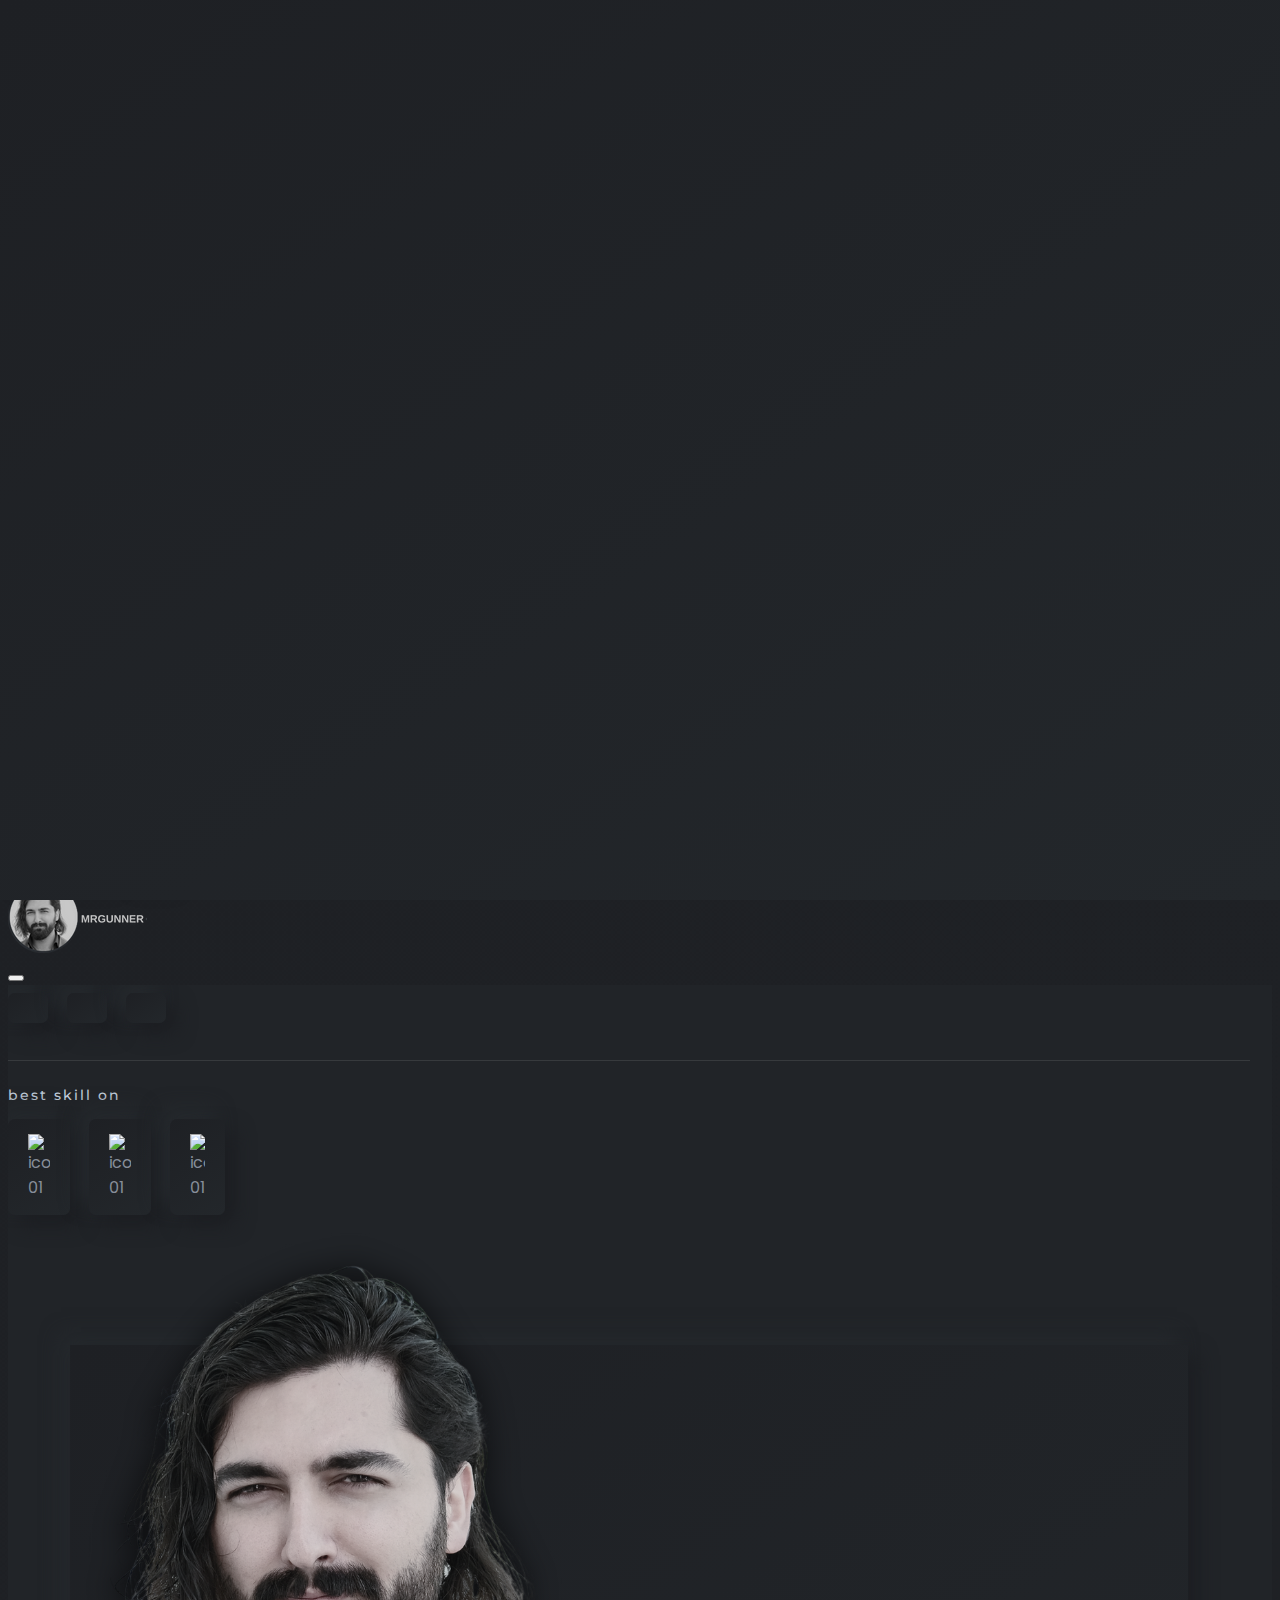
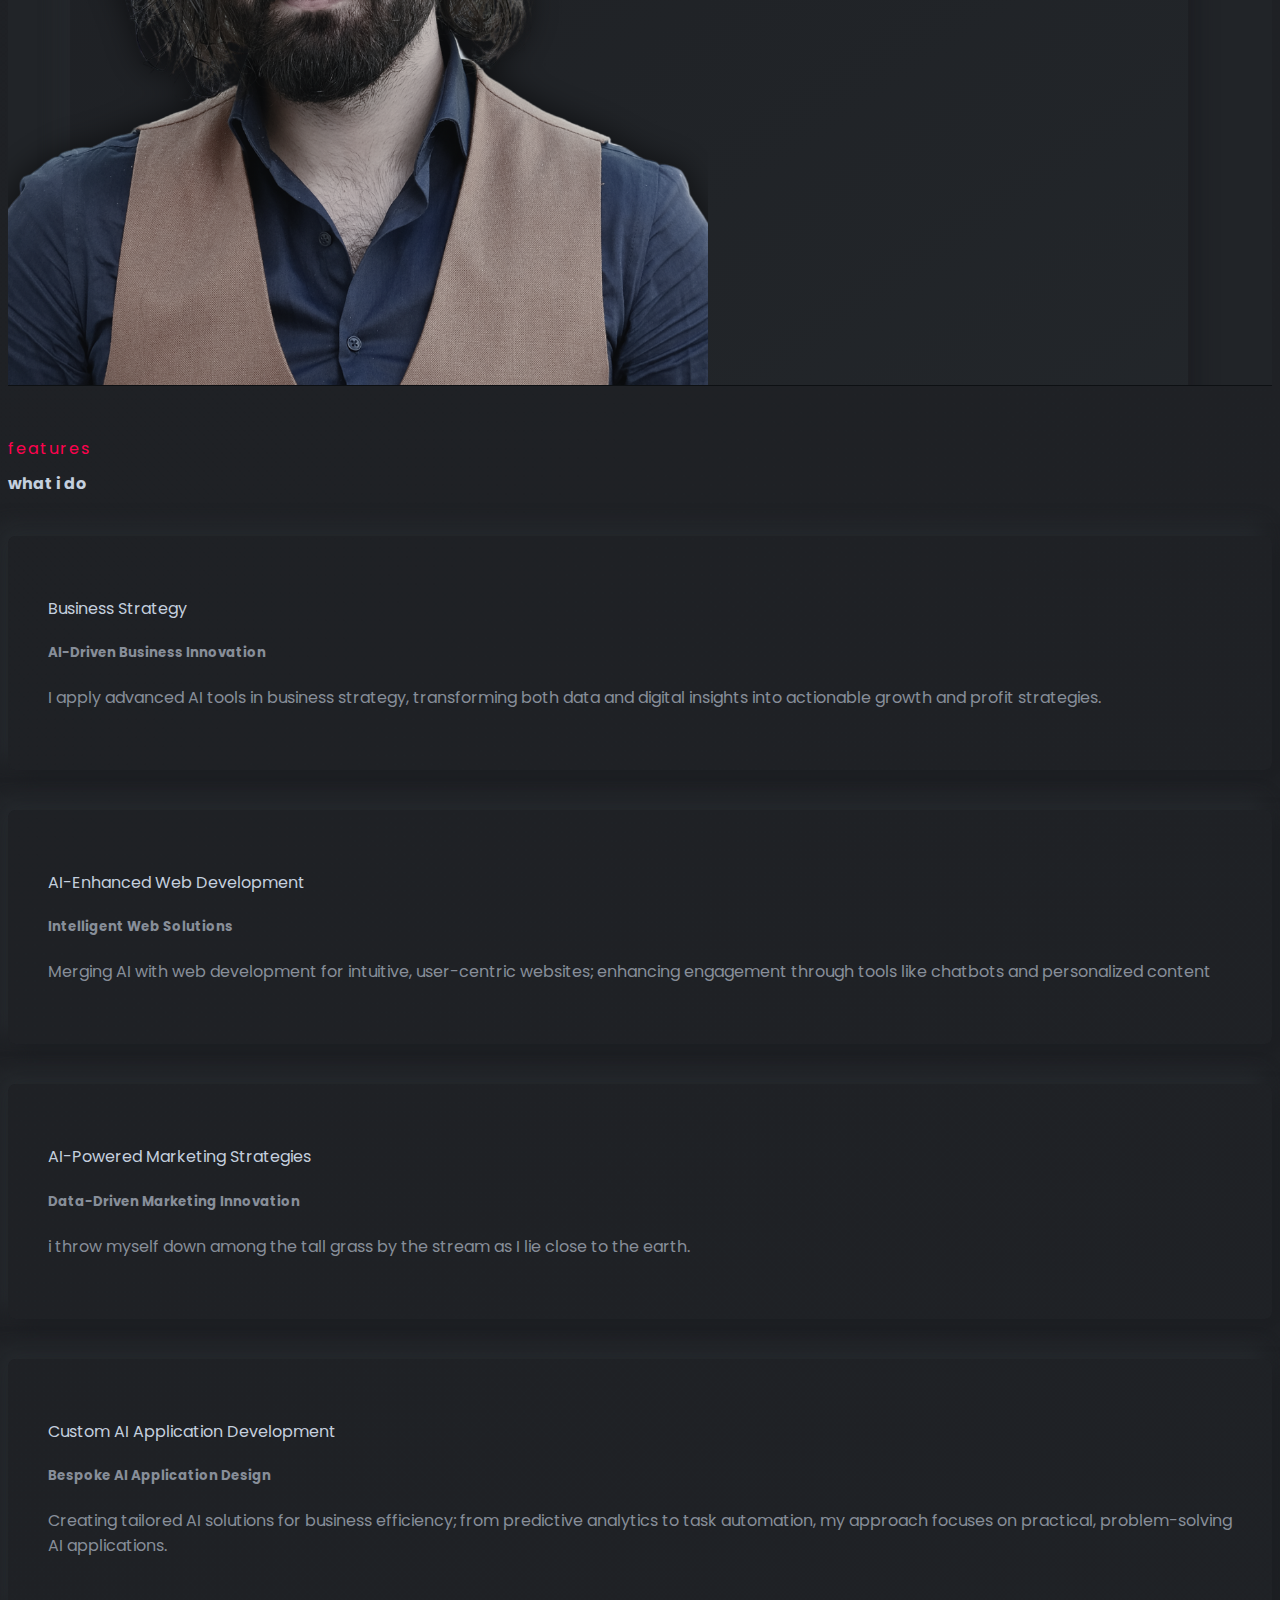
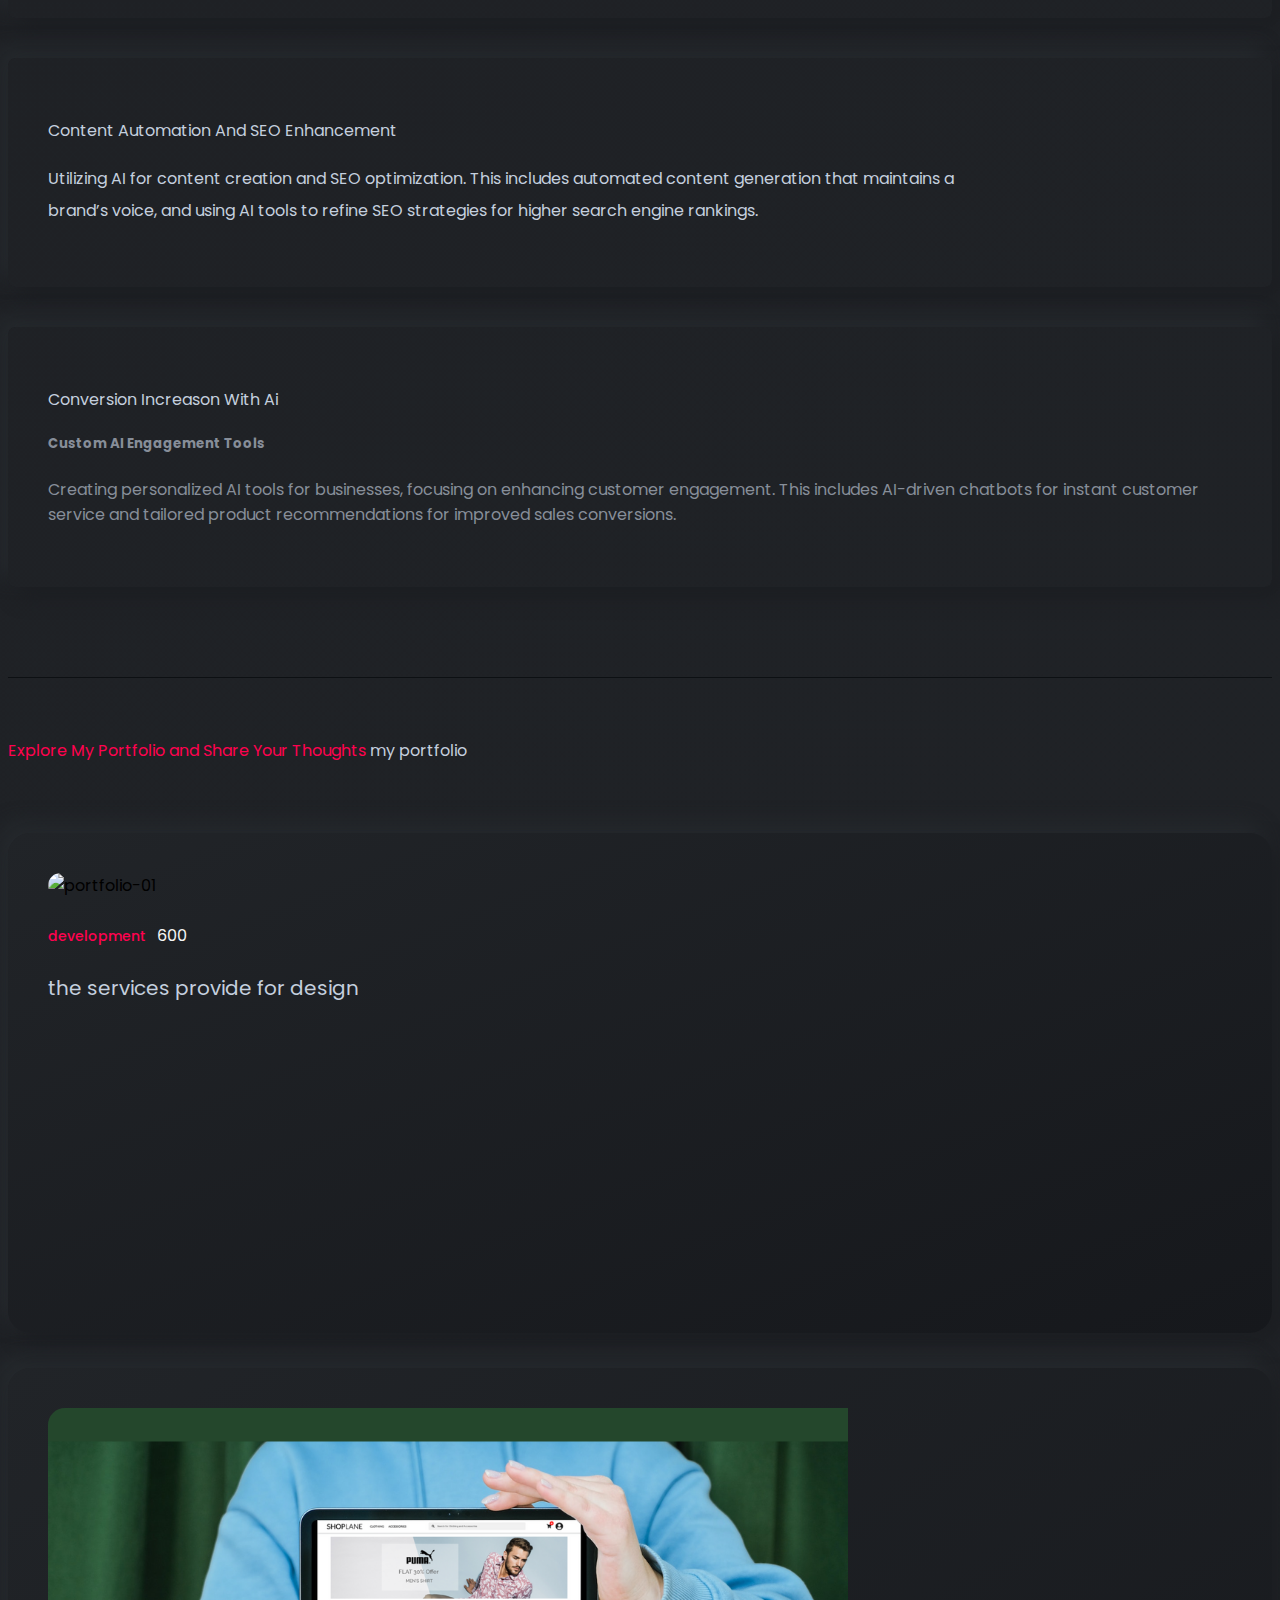
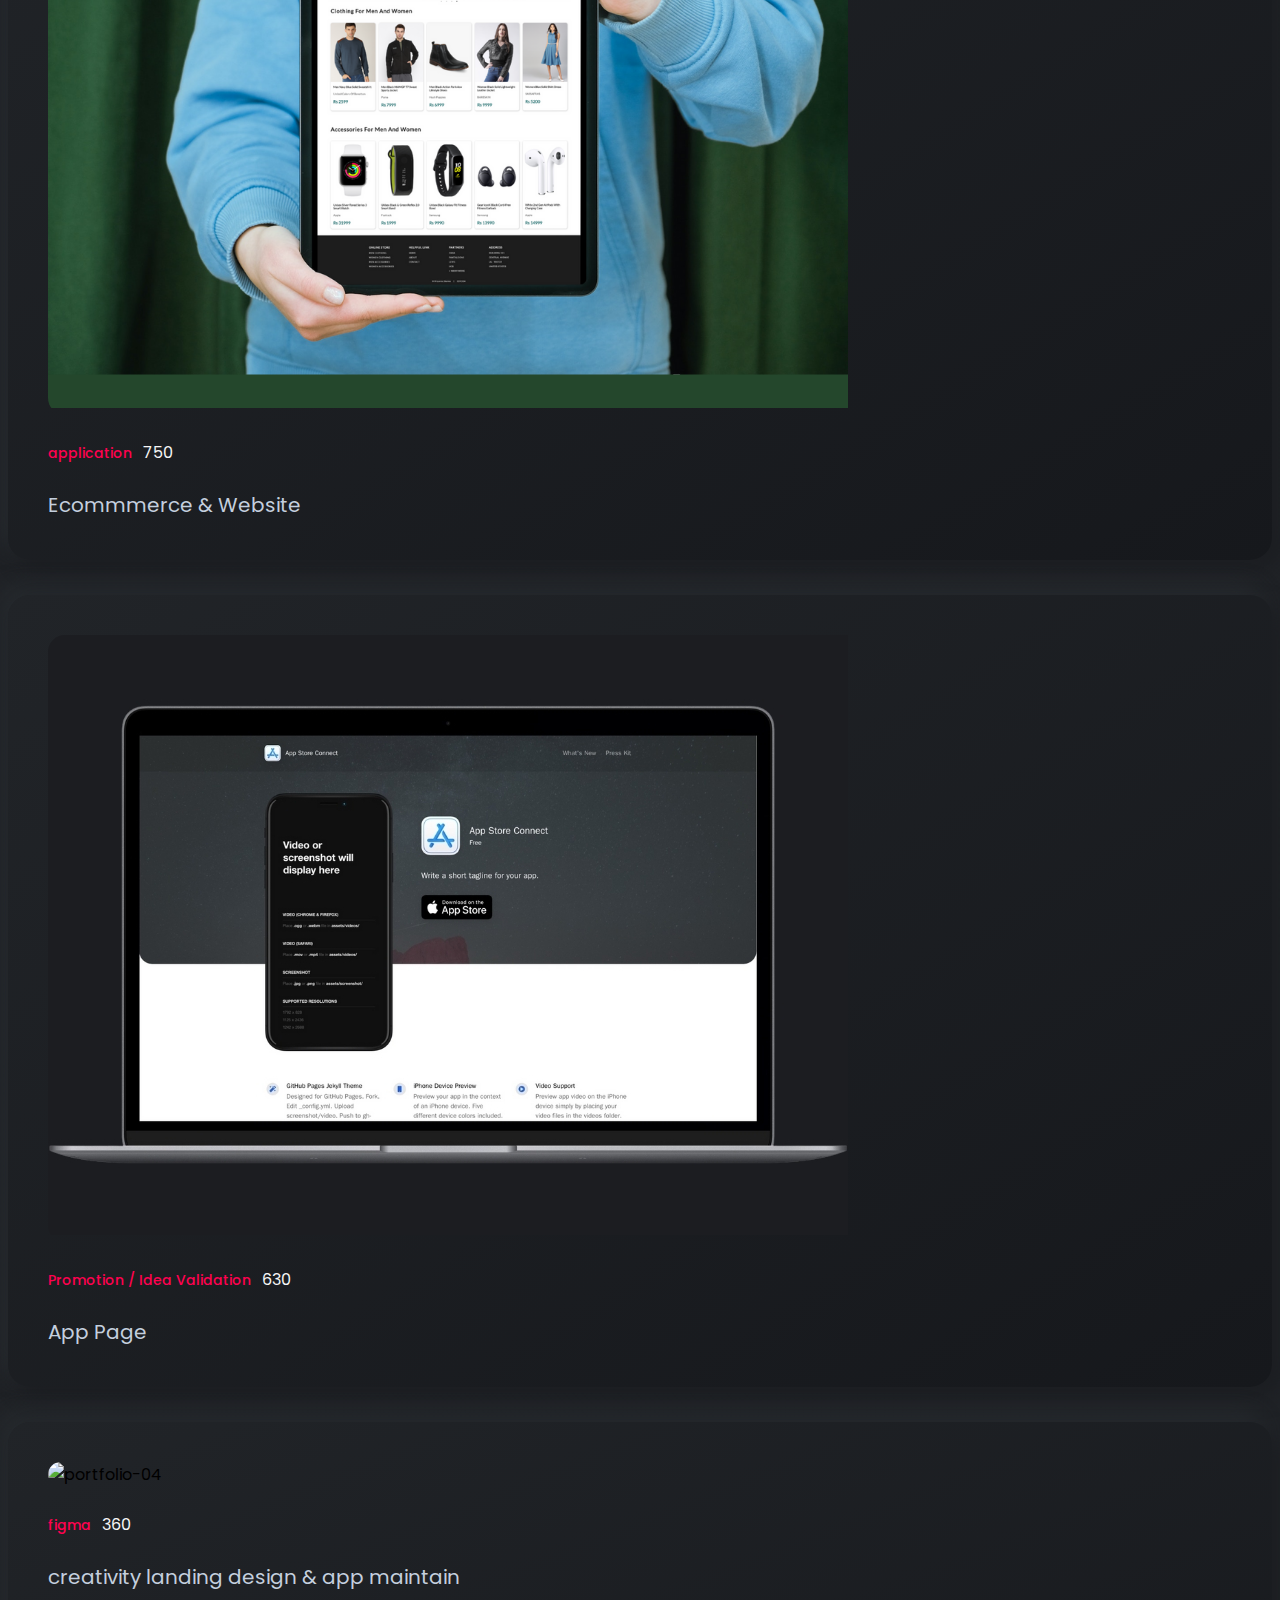
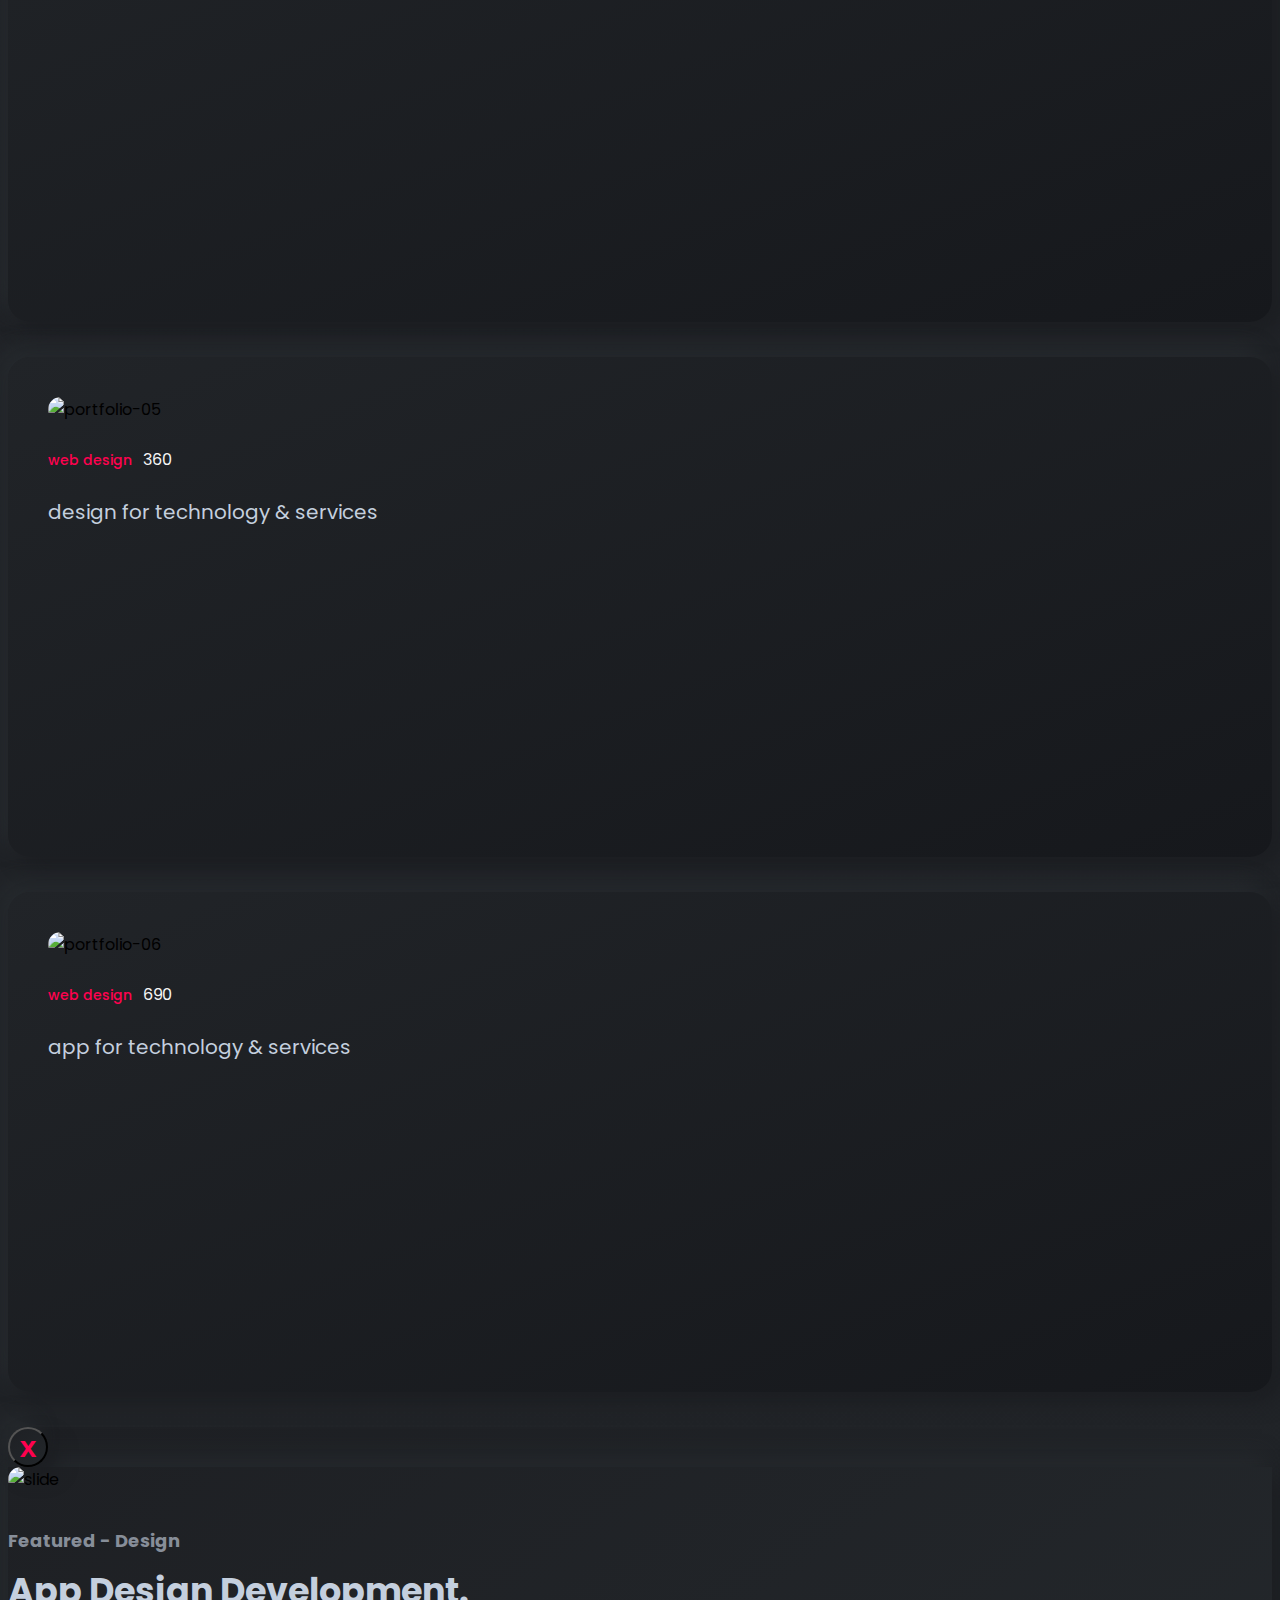
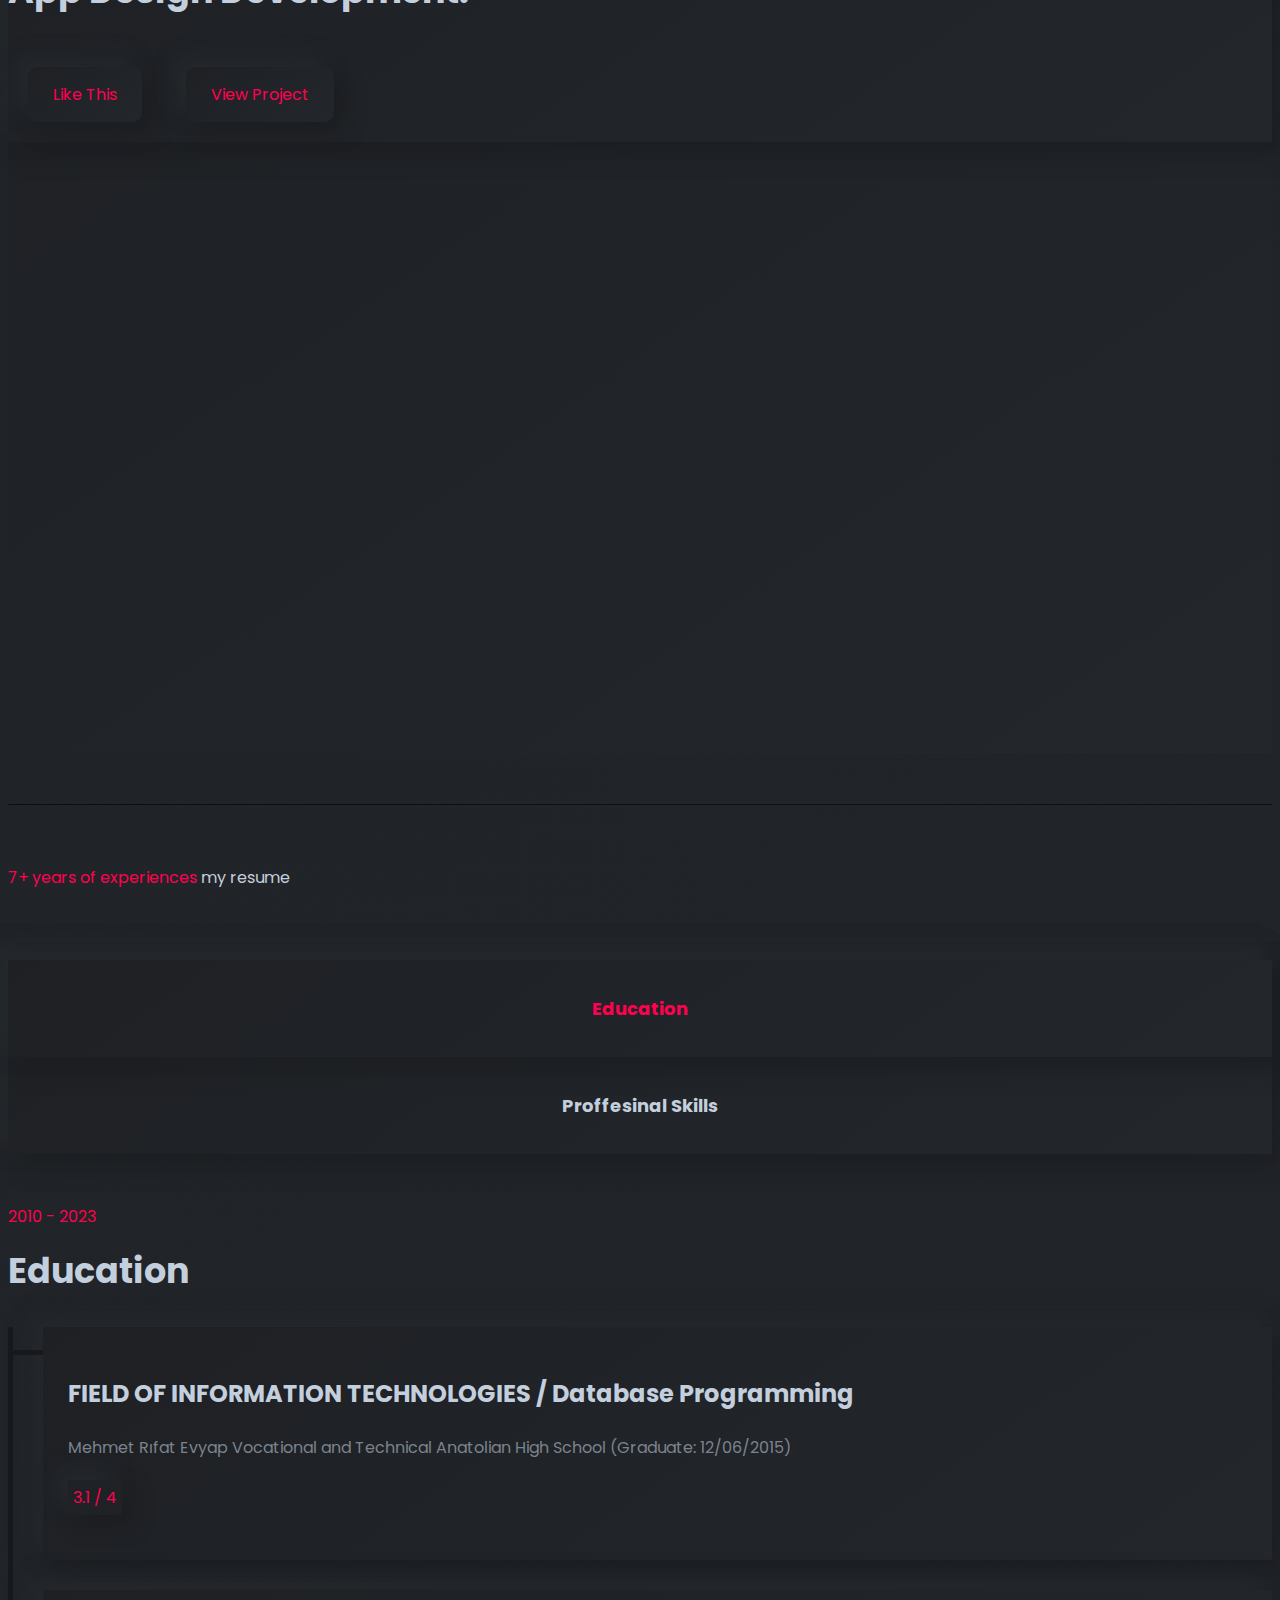
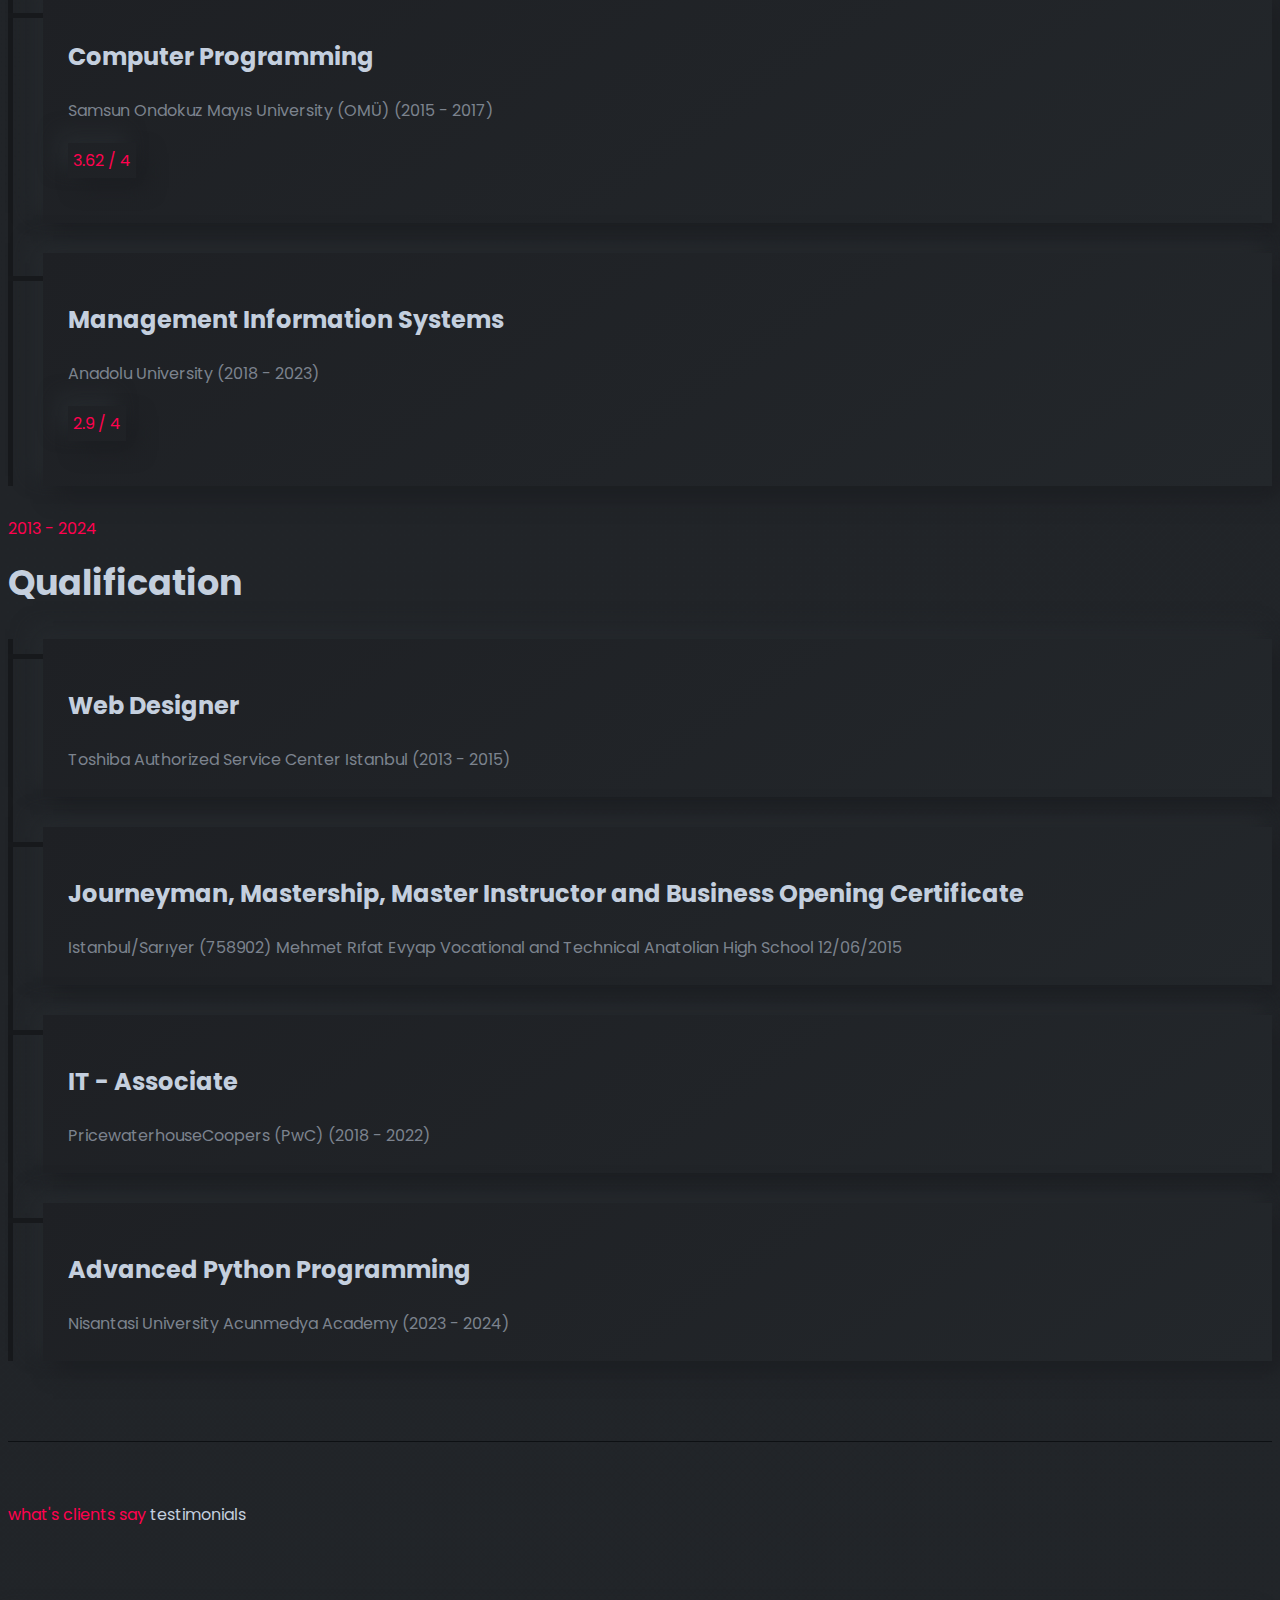
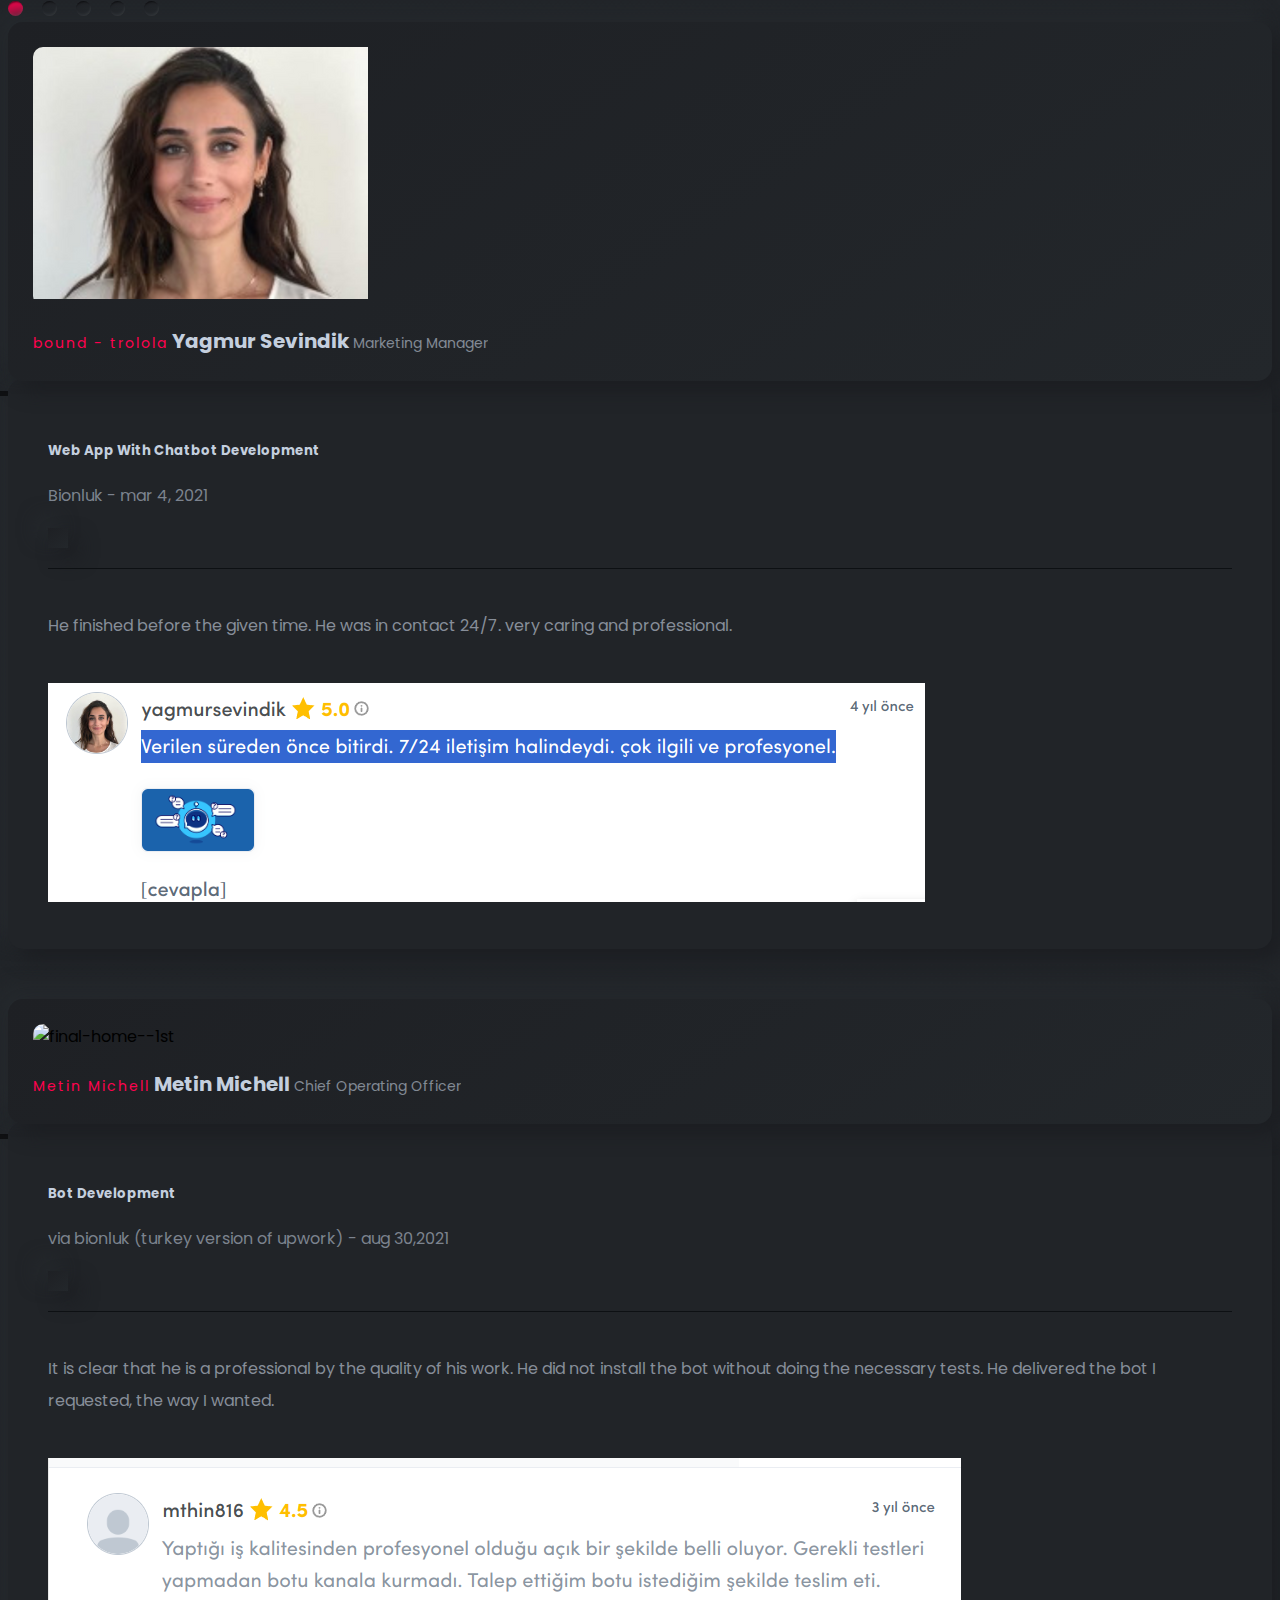
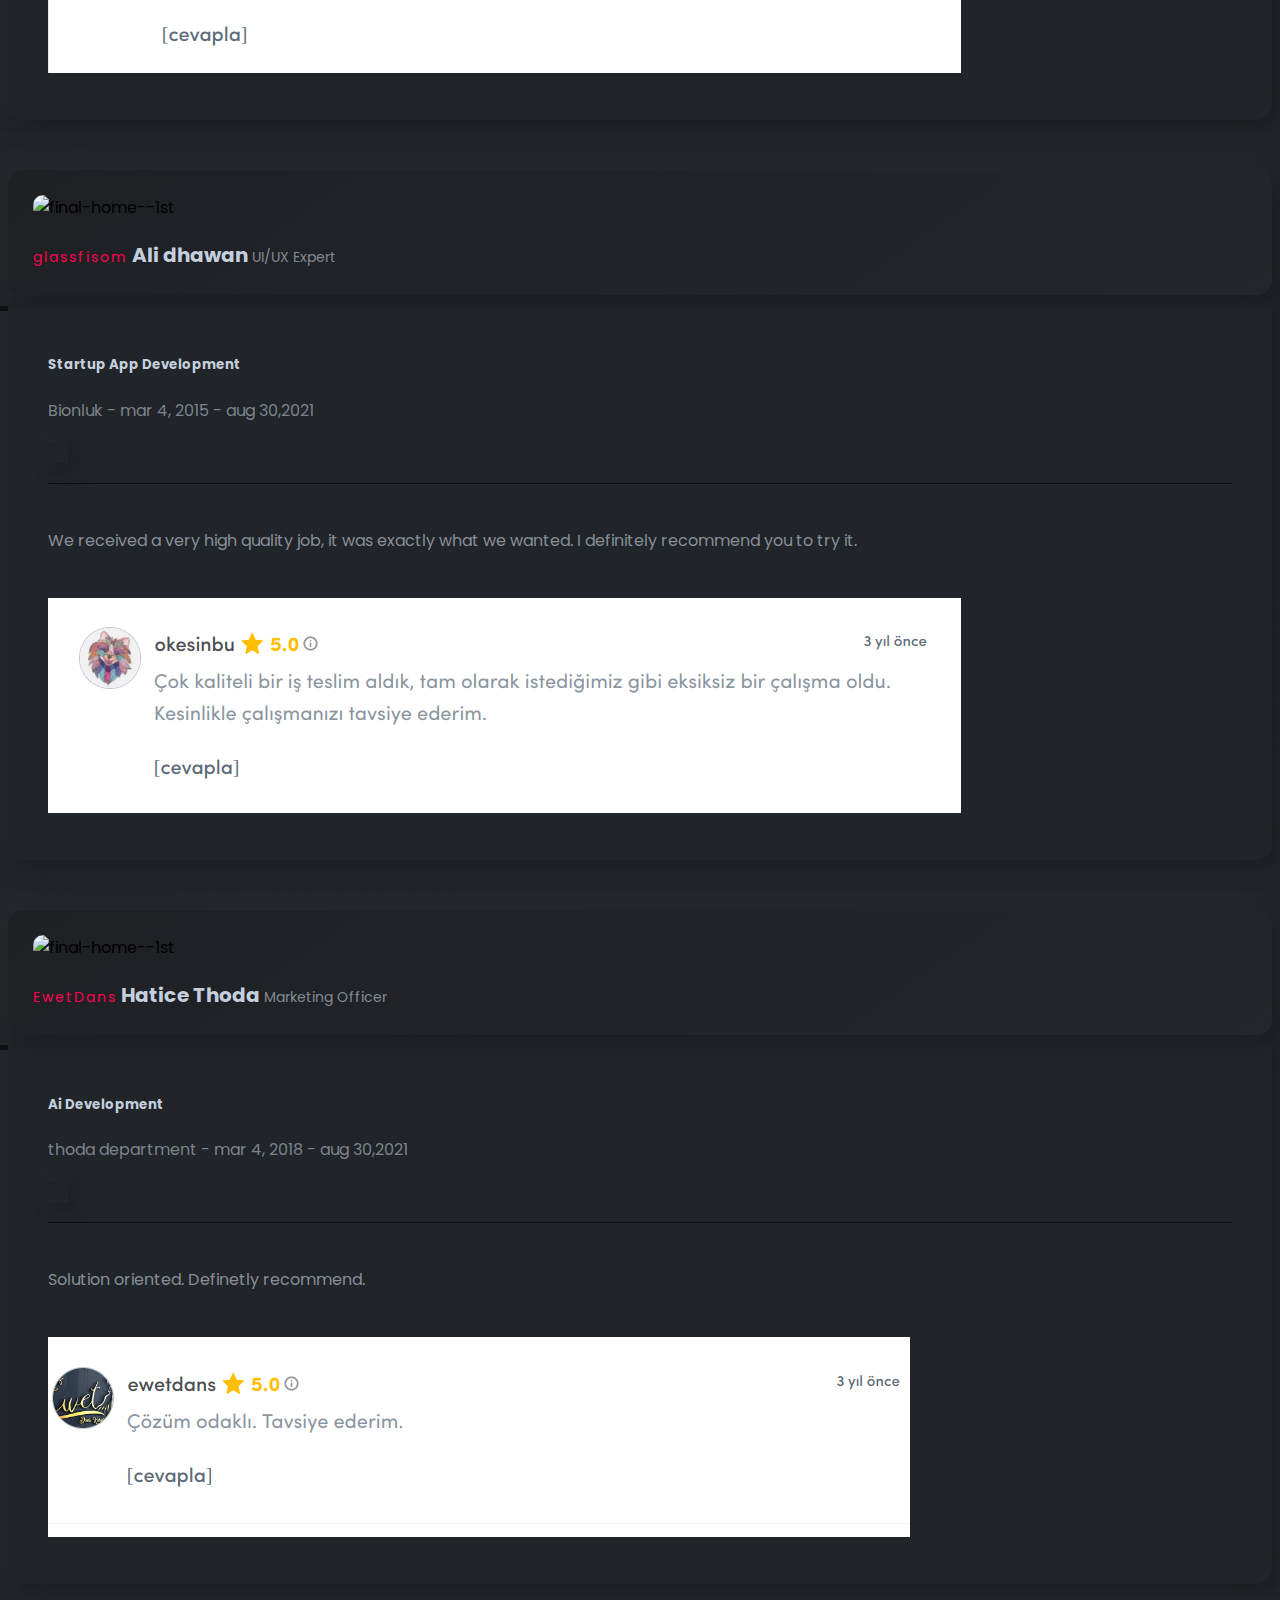
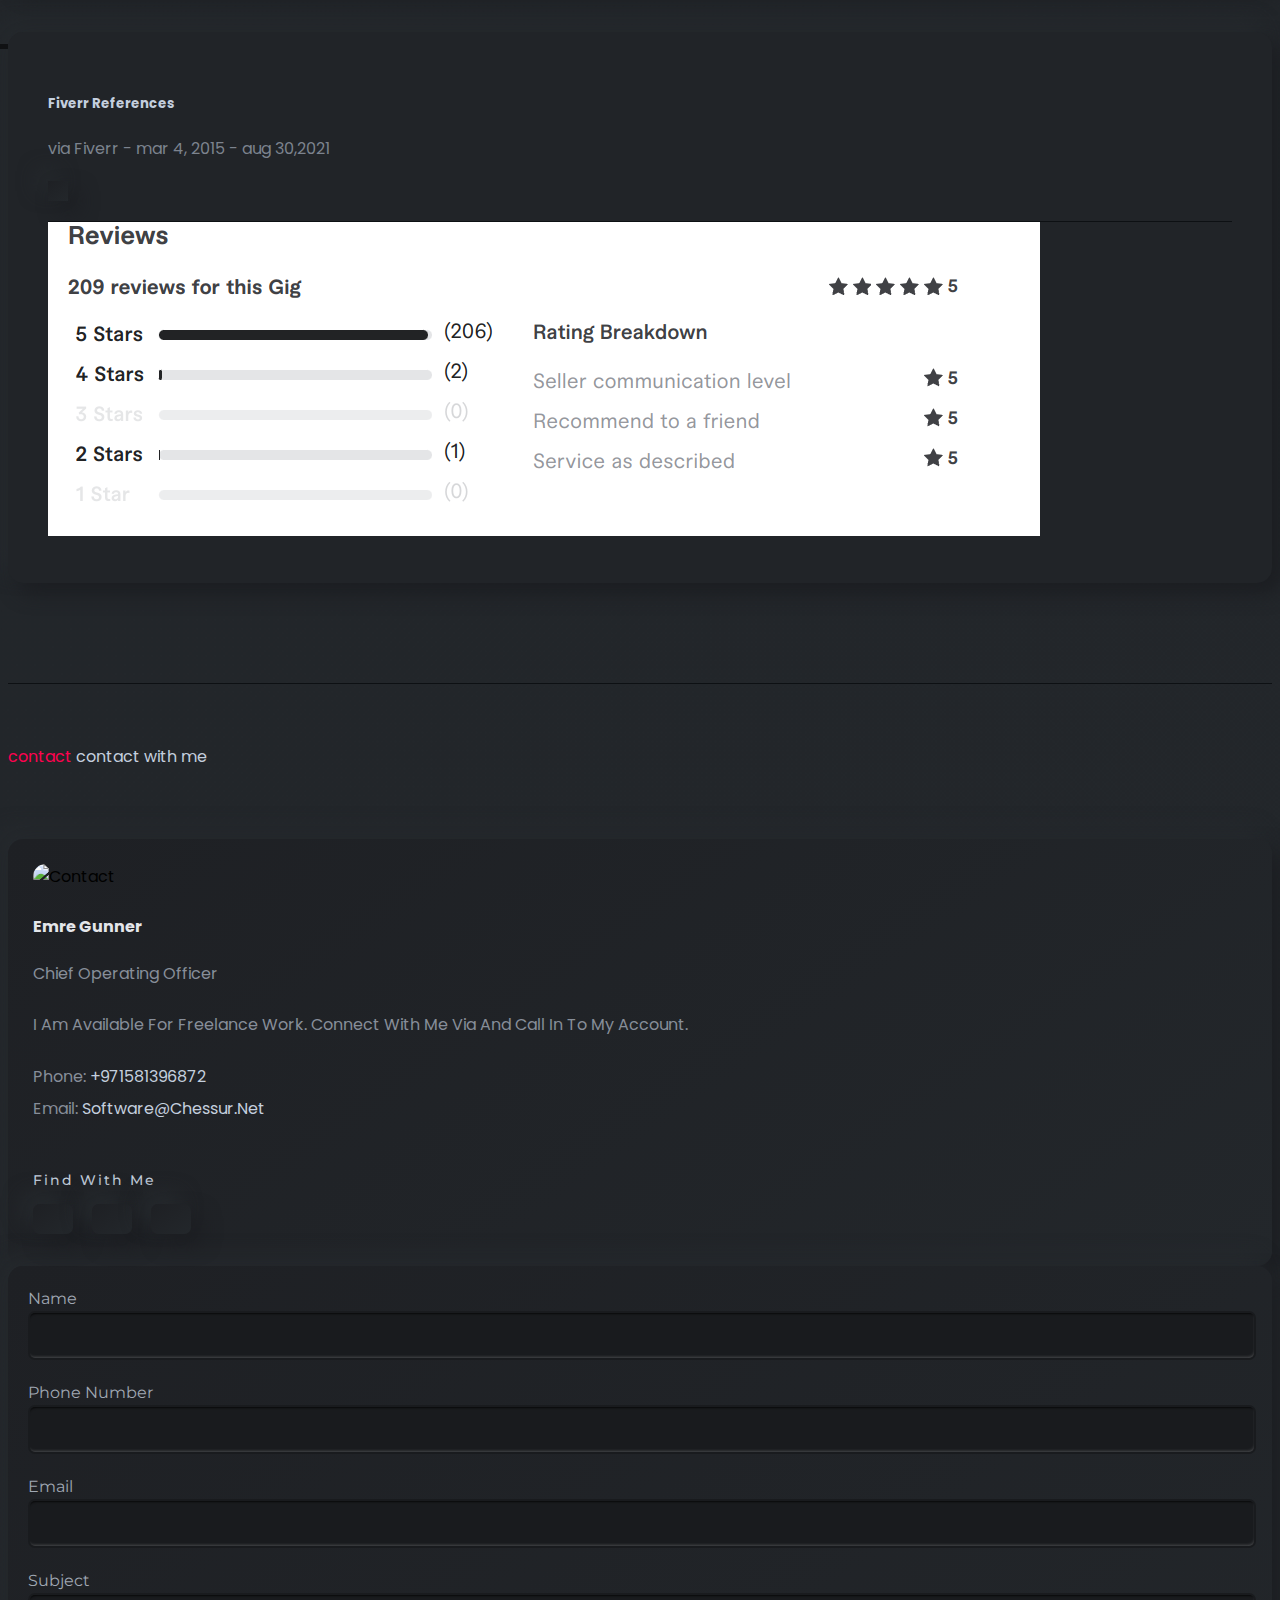
==== index.html @ 172261db "changes" ====
<!DOCTYPE html>
<html lang="en">

<head>
    <!-- Unicode Meta -->
    <meta charset="UTF-8" />
    <!-- Compatible IE Browser -->
    <meta http-equiv="X-UA-Compatible" content="IE=edge" />
    <!-- Fit Width Meta With Devices -->
    <meta name="viewport" content="width=device-width, initial-scale=1" />
    <!-- Meta Keywords -->
    <meta name="keywords" content="HTML, CSS, Bootstrap, Sass" />
    <!-- Author Meta -->
    <meta name="author" content="Emre Guner" />
    <!-- Meta Description -->
    <meta name="description" content="Personal Portfolio For Web Developer" />
    <!-- FavIcon -->
    <link rel="shortcut icon" href="images/logos-circle.png" />
    <!-- Title -->
    <title>Emre Guner: Unleashing AI Brilliance in Web & Marketing</title>
    <!-- Font Awesome 5 -->
    <link rel="stylesheet" href="css/fontawesome.min.css" />
    <!-- Bootstrap 5 Libaray -->
    <link rel="stylesheet" href="css/bootstrap.min.css" />
    <!-- Main Css File -->
    <link rel="stylesheet" href="css/main.css" />
    <meta http-equiv='cache-control' content='no-cache'> 
    <meta http-equiv='expires' content='0'> 
    <meta http-equiv='pragma' content='no-cache'>
</head>

<body>
    <!-- =============================
     Start Main Container  ============================== -->
    <main>
        <!-- =============================
     Start Header Area ============================== -->
        <header id="home">
            <!-- =========== 
            Start Navbar On All Screens -->

            <!-- ===========
                    Start Extra Large Screen Navbar -->
            <nav class="navbar navbar-expand-sm bg-light align-items-center d-none d-xl-flex fixed-top">
                <div class="container">
                    <!-- Brand Logo On Extra Large Screen -->
                    <a class="navbar-brand" href="#">
                        <img src="images/logo.png" alt="logo" />
                    </a>

                    <!-- Links On Extra Large Screen -->
                    <div class="d-flex justify-content-end text-uppercase">
                        <ul class="navbar-nav justify-content-between text-capitalize">
                            <li class="nav-item">
                                <a href="#home" class="nav-link text-truncate active">
                                    Home
                                </a>
                            </li>
                            <li class="nav-item">
                                <a href="#features" class="nav-link text-truncate">
                                    features
                                </a>
                            </li>
                            <li class="nav-item">
                                <a href="#portfolio" class="nav-link text-truncate">
                                    portfolio
                                </a>
                            </li>
                            <li class="nav-item">
                                <a href="#resume" class="nav-link text-truncate">
                                    resume
                                </a>
                            </li>
                            <li class="nav-item">
                                <a href="#clients" class="nav-link text-truncate">
                                    clients
                                </a>
                            </li>
                            <li class="nav-item">
                                <a href="#contact" class="nav-link text-truncate">
                                    contact
                                </a>
                            </li>
                        </ul>
                    </div>
                </div>
            </nav>
            <!-- ===========
                    End Extra Large Screen Navbar -->

            <!-- ========
                    Start Mobile & Medium Screen Navbar -->
            <div class="mobile-nav">
                <div class="offcanvas offcanvas-start w-80 d-xl-none" tabindex="-1" id="offcanvas"
                    data-bs-keyboard="true" data-bs-backdrop="true">
                    <!-- Side Menu Logo & Close Icon -->
                    <div class="offcanvas-header">
                        <div class="container">
                            <div class="row">
                                <!-- Image Logo And Text Content -->
                                <div class="col-10">
                                    <img src="images/logos-circle.png" alt="logos-circle" />
                                    <p>
                                        inbio is a personal portfolio template. You can customize all.
                                    </p>
                                </div>
                                <!-- Close Side Menu Button -->
                                <div class="col-2">
                                    <button type="button" class="close-side-menu" data-bs-dismiss="offcanvas"
                                        aria-label="Close">
                                        <i class="fas fa-times"></i>
                                    </button>
                                </div>
                            </div>
                        </div>
                    </div>
                    <!-- Side Menu Links List -->
                    <div class="offcanvas-body px-0">
                        <div class="container">
                            <ul class="nav nav-pills flex-column mb-sm-auto mb-0 align-items-start text-uppercase"
                                id="menu">
                                <li class="nav-item">
                                    <a href="#home" class="nav-link text-truncate">
                                        home
                                    </a>
                                </li>
                                <li class="nav-item">
                                    <a href="#features" class="nav-link text-truncate">
                                        features
                                    </a>
                                </li>
                                <li class="nav-item">
                                    <a href="#portfolio" class="nav-link text-truncate">
                                        portfolio
                                    </a>
                                </li>
                                <li class="nav-item">
                                    <a href="#resume" class="nav-link text-truncate">
                                        resume
                                    </a>
                                </li>
                                <li class="nav-item">
                                    <a href="#clients" class="nav-link text-truncate">
                                        clients
                                    </a>
                                </li>
                                <li class="nav-item">
                                    <a href="#pricing" class="nav-link text-truncate">
                                        Pricing
                                    </a>
                                </li>
                                <li class="nav-item">
                                    <a href="#blog" class="nav-link text-truncate">
                                        blog
                                    </a>
                                </li>
                                <li class="nav-item">
                                    <a href="#contact" class="nav-link text-truncate">
                                        contact
                                    </a>
                                </li>
                            </ul>
                            <div class="container">
                                <!-- Social Icons -->
                                <div class="social-icons">
                                    <div class="social-head text-uppercase">
                                        find with me
                                    </div>
                                    <ul class="list-unstyled d-flex justify-content-between w-50">
                                        <li><a href="#"><i class="fab fa-facebook-f fa-2x"></i></a></li>
                                        <li><a href="#"><i class="fab fa-instagram fa-2x"></i></a></li>
                                        <li><a href="#"><i class="fab fa-linkedin-in fa-2x"></i></a></li>
                                    </ul>
                                </div>
                            </div>
                        </div>
                    </div>
                </div>
                <!-- ================= 
                        Logo Banner & Menu Toggler Button Only Display Until extra Large Screen -->
                <div class="container-fluid d-xl-none fixed-top scrolling-navbar">
                    <div class="row">
                        <div class="col-12">
                            <div class="d-flex flex-row">
                                <!-- Logo Banner -->
                                <div class="col-10 col-md-10">
                                    <img src="images/logo.png" alt="logos-circle">
                                </div>
                                <!-- Menu Toggler Button  -->
                                <div class="col-2 d-flex justify-content-end">
                                    <button class="btn toggle-side-nav" data-bs-toggle="offcanvas"
                                        data-bs-target="#offcanvas" role="button">
                                        <i class="fas fa-bars fa-2x" data-bs-toggle="offcanvas"
                                            data-bs-target="#offcanvas"></i>
                                    </button>
                                </div>
                            </div>
                        </div>
                    </div>
                </div>
            </div>
            <!-- ========= 
                    End Mobile Navbar -->
            <!-- =========== 
        End Navbar On All Screens -->

            <!-- =========== 
        Start Header Content -->
            <div class="header-content">
                <div class="container">
                    <div class="content-parent">
                        <!-- Content Parent -->
                        <div class="row">
                            <div class="d-flex flex-column-reverse flex-md-row">
                                <!-- Content Info -->
                                <div class="content-info text-capitalize col col-md-7">
                                    <span>Hi, I'm a Tech Entrepreneur</span>
                                    <h1>
                                        hi, <span class='catchs'></span>
                                    </h1>
                                    <p>
                                        I love finding new ways to use AI that really make a difference. For me, it's not just about the tech, it’s about seeing businesses grow and succeed because of it.
                                    </p>
                                    <!-- Social & Badges -->
                                    <div class="social-badges d-flex justify-content-between">
                                        <div class="row">
                                            <!-- Social Icons -->
                                            <div class="social-icons  col col-md-6">
                                                <div class="social-head text-uppercase">
                                                    find with me
                                                </div>
                                                <ul class="list-unstyled d-flex justify-content-between w-50">

                                                    <li> <a  href="https://github.com/emregunner" target="_blank" ><i class="fab fa-github fa-2x"></i></a></li>
                                                    <li><a href="https://instagram.com/hermesguner"><i class="fab fa-instagram fa-2x"></i></a></li>
                                                    <li><a href="https://www.linkedin.com/in/emre-onder-guner/"><i class="fab fa-linkedin-in fa-2x"></i></a></li>
                                                </ul>
                                            </div>
                                            <!-- Badges Images -->
                                            <div class="badges col col-md-6">
                                                <div class="social-head text-uppercase">
                                                    best skill on
                                                </div>
                                                <ul class="list-unstyled d-flex justify-content-between w-50">
                                                    <li><a href="www.github.com"><img src="images/icons-01.png" alt="icons-01"></a>
                                                    </li>
                                                    <li><a href="#"><img src="images/icons-02.png" alt="icons-01"></a>
                                                    </li>
                                                    <li><a href="#"><img src="https://upload.wikimedia.org/wikipedia/commons/4/45/Notion_app_logo.png" alt="icons-01"></a>
                                                    </li>
                                                </ul>
                                            </div>
                                        </div>
                                    </div>
                                </div>
                                <!-- Content Image -->
                                <div class="header-image col col-md-5">
                                    <div class="image d-md-flex justify-content-end">
                                        <img src="images/banner-01.png" alt="banner-01">
                                    </div>
                                </div>
                            </div>
                        </div>
                    </div>
                </div>
            </div>
            <!-- =========== 
        End Header Content -->
        </header>
        <!-- =============================
     End Header Area ============================== -->

        <!-- =============================
     Start Features ============================== -->
        <section class="features main-padding" id="features">
            <div class="container">
                <!-- Info Text -->
                <div class="head">
                    <span class="text-uppercase">features</span>
                    <div class="display-5 text-capitalize">what i do</div>
                </div>
                <!-- Start Boxes Of Features -->
                <div class="boxes">
                    <div class="row">
                        <!-- Box One -->
                        <div class="col-12 col-lg-6 col-xl-4">
                            <div class="box">
                                <div class="inner">
                                    <span class="display-5 box-icon"><i class="fas fa-bars"></i></span>
                                    <div class="box-head display-6">Business Strategy</div>
                                    <p class="text-capitalize">
                                        <h5>AI-Driven Business Innovation</h5>
                                        I apply advanced AI tools in business strategy, transforming both data and digital insights into actionable growth and profit strategies.
                                    </p>
                                    <span class="box-send-btn"><i class="fas fa-arrow-right"></i></span>
                                </div>
                            </div>
                        </div>
                        <!-- Box Two -->
                        <div class="col-12 col-lg-6 col-xl-4">
                            <div class="box">
                                <div class="inner">
                                    <span class="display-5 box-icon"><i class="fas fa-book-open"></i></span>
                                    <div class="box-head display-6">AI-Enhanced Web Development</div>
                                    <p class="text-capitalize">
                                        <h5>Intelligent Web Solutions</h5>
                                        Merging AI with web development for intuitive, user-centric websites; enhancing engagement through tools like chatbots and personalized content
                                    </p>
                                    <span class="box-send-btn"><i class="fas fa-arrow-right"></i></span>
                                </div>
                            </div>
                        </div>
                        <!-- Box Three -->
                        <div class="col-12 col-lg-6 col-xl-4">
                            <div class="box">
                                <div class="inner">
                                    <span class="display-5 box-icon"><i class="fas fa-tv"></i></span>
                                    <div class="box-head display-6">AI-Powered Marketing Strategies</div>
                                    <p class="text-capitalize">
                                        <h5>Data-Driven Marketing Innovation</h5>
                                        i throw myself down among the tall grass by the stream as I
                                        lie close to the earth.
                                    </p>
                                    <span class="box-send-btn"><i class="fas fa-arrow-right"></i></span>
                                </div>
                            </div>
                        </div>
                        <!-- Box Four -->
                        <div class="col-12 col-lg-6 col-xl-4">
                            <div class="box">
                                <div class="inner">
                                    <span class="display-5 box-icon"><i class="fab fa-twitch"></i></span>
                                    <div class="box-head display-6">Custom AI Application Development</div>
                                    <p class="text-capitalize">
                                        <h5>Bespoke AI Application Design</h5>
                                        Creating tailored AI solutions for business efficiency; from predictive analytics to task automation, my approach focuses on practical, problem-solving AI applications.
                                    </p>
                                    <span class="box-send-btn"><i class="fas fa-arrow-right"></i></span>
                                </div>
                            </div>
                        </div>
                        <!-- Box Five -->
                        <div class="col-12 col-lg-6 col-xl-4">
                            <div class="box">
                                <div class="inner">
                                    <span class="display-5 box-icon"><i class="fas fa-wifi"></i></span>
                                    <div class="box-head display-6">Content Automation and SEO Enhancement</div>
                                    <p class="text-capitalize">
                                    Utilizing AI for content creation and SEO optimization. This includes automated content generation that maintains a brand’s voice, and using AI tools to refine SEO strategies for higher search engine rankings.
                                    </p>
                                    <span class="box-send-btn"><i class="fas fa-arrow-right"></i></span>
                                </div>
                            </div>
                        </div>
                        <!-- Last Box -->
                        <div class="col-12 col-lg-6 col-xl-4">
                            <div class="box">
                                <div class="inner">
                                    <span class="display-5 box-icon"><i class="fab fa-slack"></i></span>
                                    <div class="box-head display-6">Conversion Increason With Ai </div>
                                    <p class="text-capitalize">
                                        <h5>Custom AI Engagement Tools</h5>
                                        Creating personalized AI tools for businesses, focusing on enhancing customer engagement. This includes AI-driven chatbots for instant customer service and tailored product recommendations for improved sales conversions.
                                    </p>
                                    <span class="box-send-btn"><i class="fas fa-arrow-right"></i></span>
                                </div>
                            </div>
                        </div>
                    </div>
                </div>
                <!-- End Boxes Of Features -->
            </div>
        </section>
        <!-- =============================
     End Features ============================== -->

        <!-- =============================
     Start Portfolio  ============================== -->
        <section class="portfolio" id="portfolio">
            <div class="container">
                <!-- Head Of The Section -->
                <div class="section-head text-center">
                    <span class="text-uppercase">Explore My Portfolio and Share Your Thoughts</span>
                    <span class="d-block text-capitalize display-4 fw-bold">my portfolio</span>
                </div>
                <!-- Start Protfolio Projects Boxes -->
                <div class="projects-boxes">
                    <div class="row">
                        <!-- Box One -->
                        <div class="col-12 col-md-6 col-xl-4">
                            <div class="box" data-bs-toggle="modal" data-bs-target="#portfolio-pop">
                                <div class="inner">
                                    <!-- Box Image -->
                                    <div class="image">
                                        <img src="images/portfolio-01.jpg" alt="portfolio-01">
                                    </div>
                                    <!-- Box Badges Type -->
                                    <div class="project-type d-flex justify-content-between">
                                        <span class="text-uppercase">development</span>
                                        <span><i class="far fa-heart"></i>600</span>
                                    </div>
                                    <!-- Box Main Head -->
                                    <div class="box-head">
                                        <span class="text-capitalize">
                                            the services provide for design
                                            <i class="fas fa-location-arrow"></i>
                                        </span>
                                    </div>
                                </div>
                            </div>
                        </div>
                        <!-- Box Two -->
                        <div class="col-12 col-md-6 col-xl-4">
                            <div class="box" data-bs-toggle="modal" data-bs-target="#portfolio-pop">
                                <div class="inner">
                                    <!-- Box Image -->
                                    <div class="image">
                                        <img src="images/portfolio-02.png" alt="portfolio-02">
                                    </div>
                                    <!-- Box Badges Types -->
                                    <div class="project-type d-flex justify-content-between">
                                        <span class="text-uppercase">application</span>
                                        <span><i class="far fa-heart"></i>750</span>
                                    </div>
                                    <!-- Box Main Head -->
                                    <div class="box-head">
                                        <span class="text-capitalize">
                                            Ecommmerce &amp; Website
                                            <i class="fas fa-location-arrow"></i>
                                        </span>
                                    </div>
                                </div>
                            </div>
                        </div>
                        <!-- Box Three -->
                        <div class="col-12 col-md-6 col-xl-4">
                            <div class="box" data-bs-toggle="modal" data-bs-target="#portfolio-pop">
                                <div class="inner">
                                    <!-- Box Image -->
                                    <div class="image">
                                        <img src="images/portfolio-03.jpg" alt="portfolio-03">
                                        
                                    </div>
                                    <!-- Box Badges Type -->
                                    <div class="project-type d-flex justify-content-between">
                                        <span class="text-uppercase">Promotion / Idea Validation</span>
                                        <span><i class="far fa-heart"></i>630</span>
                                    </div>
                                    <!-- Box Main Head -->
                                    <div class="box-head">
                                        <span class="text-capitalize">
                                            App Page
                                            <i class="fas fa-location-arrow"></i>
                                        </span>
                                    </div>
                                </div>
                            </div>
                        </div>
                        <!-- Box Four -->
                        <div class="col-12 col-md-6 col-xl-4">
                            <div class="box" data-bs-toggle="modal" data-bs-target="#portfolio-pop">
                                <div class="inner">
                                    <!-- Box Image -->
                                    <div class="image">
                                        <img src="images/portfolio-04.jpg" alt="portfolio-04">
                                    </div>
                                    <!-- Box Badges Type -->
                                    <div class="project-type d-flex justify-content-between">
                                        <span class="text-uppercase">figma</span>
                                        <span><i class="far fa-heart"></i>360</span>
                                    </div>
                                    <!-- Box Main Head -->
                                    <div class="box-head">
                                        <span class="text-capitalize">
                                            creativity landing design &amp; app maintain
                                            <i class="fas fa-location-arrow"></i>
                                        </span>
                                    </div>
                                </div>
                            </div>
                        </div>
                        <!-- Box Five -->
                        <div class="col-12 col-md-6 col-xl-4">
                            <div class="box" data-bs-toggle="modal" data-bs-target="#portfolio-pop">
                                <div class="inner">
                                    <!-- Box Image -->
                                    <div class="image">
                                        <img src="images/portfolio-05.jpg" alt="portfolio-05">
                                    </div>
                                    <!-- Box Badges Type -->
                                    <div class="project-type d-flex justify-content-between">
                                        <span class="text-uppercase">web design</span>
                                        <span><i class="far fa-heart"></i>360</span>
                                    </div>
                                    <!-- Box Main Head -->
                                    <div class="box-head">
                                        <span class="text-capitalize">
                                            design for technology &amp; services
                                            <i class="fas fa-location-arrow"></i>
                                        </span>
                                    </div>
                                </div>
                            </div>
                        </div>
                        <!-- Last Box -->
                        <div class="col-12 col-md-6 col-xl-4">
                            <div class="box" data-bs-toggle="modal" data-bs-target="#portfolio-pop">
                                <div class="inner">
                                    <!-- Box Image -->
                                    <div class="image">
                                        <img src="images/portfolio-06.jpg" alt="portfolio-06">
                                    </div>
                                    <!-- Box Badges Type -->
                                    <div class="project-type d-flex justify-content-between">
                                        <span class="text-uppercase">web design</span>
                                        <span><i class="far fa-heart"></i>690</span>
                                    </div>
                                    <!-- Box Main Head -->
                                    <div class="box-head">
                                        <span class="text-capitalize">
                                            app for technology &amp; services
                                            <i class="fas fa-location-arrow"></i>
                                        </span>
                                    </div>
                                </div>
                            </div>
                        </div>
                    </div>
                </div>
                <!-- End Protfolio Projects Boxes -->

                <!-- POrtfolio Pop Up -->
                <div class="modal portfolio-pop" id="portfolio-pop" tabindex="1" role="dialog" aria-hidden="true">
                    <div class="modal-dialog modal-dialog-centered" role="document">
                        <div class="modal-content">
                            <!-- Upper Close Button -->
                            <div class="modal-header">
                                <!-- Close Button -->
                                <button type="button" class="btn-close" data-bs-dismiss="modal">x</button>
                            </div>
                            <!-- Body Content -->
                            <div class="modal-body">
                                <div class="row align-items-center">
                                    <!-- Image -->
                                    <div class="col-md-6">
                                        <div class="portfolio-popup-thumbnail">
                                            <div class="image">
                                                <img class="w-100" src="images/portfolio-04.jpg" alt="slide">
                                            </div>
                                        </div>
                                    </div>
                                    <!-- Text Info -->
                                    <div class="col-md-6">
                                        <div class="text-info">
                                            <h3><span>Featured - Design</span> App Design Development.</h3>

                                            <div class="button-group">
                                                <a href="#">
                                                    <span>like this</span>
                                                    <i class="far fa-thumbs-up"></i>
                                                </a>
                                                <a href="#">
                                                    <span>view project</span>
                                                    <i class="fas fa-arrow-right"></i>
                                                </a>
                                            </div>

                                        </div>
                                        <!-- End of Text Content -->
                                    </div>
                                </div>
                                <!-- End of .row Body-->
                            </div>
                        </div>
                    </div>
                </div>
            </div>
        </section>
        <!-- =============================
     End Portfolio  ============================== -->

        <!-- =============================
     Start Resume  ============================== -->
        <section class="resume" id="resume">
            <div class="container">
                <!-- Section Head -->
                <div class="section-head text-center">
                    <span class="text-uppercase">7+ years of experiences</span>
                    <span class="d-block text-capitalize display-4 fw-bold">my resume</span>
                </div>
                <!-- Start My Resume Shuffle -->
                <!-- Panel Buttons Dad -->
                <div class="panel-dad text-capitalize">
                    <ul class="list-unstyled nav row">
                        <li class="button nav-item col-12"><a class="active nav-link" href="#" data-content=".education-content">Education</a>
                        </li>
                        <li class="button nav-item col-12"><a class="nav-link" href="#" data-content=".proffesinal-content">Proffesinal Skills</a>
                        </li>

                    </ul>
                </div>
                <!-- Start My Resume Content -->
                <!-- Education Row -->
                <div class="row">
                    <!-- Education Content -->
                    <div class="education-content content active col-12">
                        <div class="row">
                            <!-- Left Side Content -->
                            <div class="col col-md-6">
                                <div class="left-boxes">
                                    <!-- Head Of Left Side Boxes -->
                                    <div class="head">
                                        <!-- Head Date -->
                                        <div class="date">
                                            <span>2010 - 2023</span>
                                        </div>
                                        <!-- Head Title -->
                                        <div class="head-title">
                                            <span>education</span>
                                        </div>
                                    </div>
                                    <!-- Start Boxes Content -->
                                    <div class="boxes">
                                        <!-- Box 1 -->
                                        <div class="box">
                                            <div class="inner text-capitalize">
                                                <h3>FIELD OF INFORMATION TECHNOLOGIES / Database Programming</h3>
                                                <div class="collage">Mehmet Rıfat Evyap Vocational and Technical Anatolian High School (Graduate: 12/06/2015)</div>
                                                <div class="rate-badge">3.1 / 4</div>
                                                
                                            </div>
                                        </div>
                                        <!-- Box 2 -->
                                        <div class="box">
                                            <div class="inner text-capitalize">
                                                <h3>Computer Programming</h3>
                                                <div class="collage">Samsun Ondokuz Mayıs University (OMÜ) (2015 - 2017)</div>
                                                <div class="rate-badge">3.62 / 4</div>
                                            </div>
                                        </div>
                                        <!-- Box 3 -->
                                        <div class="box">
                                            <div class="inner text-capitalize">
                                                <h3>Management Information Systems</h3>
                                                <div class="collage">Anadolu University (2018 - 2023)</div>
                                                <div class="rate-badge">2.9 / 4</div>
                                         
                                            </div>
                                        </div>
                                    </div>
                                    <!-- End Boxes Content -->
                                </div>
                            </div>
                            <!-- Right Side Content -->
                            <div class="col col-md-6">
                                <div class="right-boxes">
                                    <!-- Head Of Left Side Boxes -->
                                    <div class="head">
                                        <!-- Head Date -->
                                        <div class="date">
                                            <span>2013 - 2024</span>
                                        </div>
                                        <!-- Head Title -->
                                        <div class="head-title">
                                            <span>Qualification</span>
                                        </div>
                                    </div>
                                    <!-- Start Boxes Content -->
                                    <div class="boxes">
                                        <!-- Box 1 -->
                                        <div class="box">
                                            <div class="inner text-capitalize">
                                                <h3>Web Designer</h3>
                                                <div class="collage">Toshiba Authorized Service Center Istanbul (2013 - 2015)</div>
                                            </div>
                                        </div>
                                        <!-- Box 2 -->
                                        <div class="box">
                                            <div class="inner text-capitalize">
                                                <h3>Journeyman, Mastership, Master Instructor and Business Opening Certificate</h3>
                                                <div class="collage">Istanbul/Sarıyer (758902) Mehmet Rıfat Evyap Vocational and Technical Anatolian High School 
                                                    12/06/2015</div>
                                                
                                            </div>
                                        </div>
                                           <!-- Box 3 -->
                                           <div class="box">
                                            <div class="inner text-capitalize">
                                                <h3>IT - Associate</h3>
                                                <div class="collage">PricewaterhouseCoopers (PwC) (2018 - 2022)</div>
                                            
                                            </div>
                                        </div>
                                        <!-- Box 3 -->
                                        <div class="box">
                                            <div class="inner text-capitalize">
                                                <h3>Advanced Python Programming</h3>
                                                <div class="collage">Nisantasi University Acunmedya Academy (2023 - 2024)</div>
                                            
                                            </div>
                                        </div>
                                    </div>
                                    <!-- End Boxes Content -->
                                </div>
                            </div>
                        </div>
                    </div>
                </div>
                <!-- Proffesinal Skillls Progress Row -->
                <div class="row">
                    <!-- Progress Skills -->
                    <div class="proffesinal-content content col-12">
                        <div class="row">
                            <div class="col col-md-6">
                                <!-- Left Side Content -->
                                <div class="left-side">
                                    <!-- Head Of Left Side Boxes -->
                                    <div class="head">
                                        <!-- Head Type -->
                                        <div class="type">
                                            <span>features</span>
                                        </div>
                                        <!-- Head Title -->
                                        <div class="head-title">
                                            <span>Leadership Skills</span>
                                        </div>
                                    </div>
                                    <!-- Progresess Bars -->
                                    <div class="progress-grouping">
                                        <!-- One -->
                                        <div class="group-bar">
                                            <!-- Title 1 -->
                                            <div class="title d-flex justify-content-between">
                                                <span class="name">Tech Transition Leader (PwC Global to Local)</span>
                                            </div>
                                            <!-- Progress Bar 1 -->
                                            <div class="progress">
                                                <div class="progress-bar" role="progressbar" style="width: 90%"
                                                    aria-valuenow="(20+ Projects) 90" aria-valuemin="0" aria-valuemax="20+ Projects"></div>
                                            </div>
                                        </div>
                                        <!-- Two -->
                                        <div class="group-bar">
                                            <!-- Title 1 -->
                                            <div class="title d-flex justify-content-between">
                                                <span class="name">Agile Practitioner</span>
                                            </div>
                                            <!-- Progress Bar 1 -->
                                             <div class="progress">
                                                <div class="progress-bar" role="progressbar" style="width: 95%"
                                                    aria-valuenow=" (20+ sprints) 95" aria-valuemin="0" aria-valuemax="100"></div>
                                            </div>
                                        </div>
                                        <!-- Three -->
                                        <div class="group-bar">
                                            <!-- Title 1 -->
                                            <div class="title d-flex justify-content-between">
                                                <span class="name">Event Organizer </span>
                                            </div>
                                            <!-- Progress Bar 1 -->
                                            <div class="progress">
                                                <div class="progress-bar" role="progressbar" style="width: 60%"
                                                    aria-valuenow="(20+ events) 60" aria-valuemin="0" aria-valuemax="100"></div>
                                            </div>
                                        </div>
                                        <!-- Four -->
                                        <div class="group-bar">
                                            <!-- Title 1 -->
                                            <div class="title d-flex justify-content-between">
                                                <span class="name">Data Driven Decision Making</span>
                                            </div>
                                            <!-- Progress Bar 1 -->
                                            <div class="progress">
                                                <div class="progress-bar" role="progressbar" style="width: 70%"
                                                    aria-valuenow="(Pandas And BI Tools) 70" aria-valuemin="0" aria-valuemax="100"></div>
                                            </div>
                                        </div>
                                        <!-- Last -->
                                        <div class="group-bar">
                                            <!-- Title 1 -->
                                            <div class="title d-flex justify-content-between">
                                                <span class="name">Visual Communication | Content</span>
                                            </div>
                                            <!-- Progress Bar 1 -->
                                            <div class="progress">
                                                <div class="progress-bar" role="progressbar" style="width: 80%"
                                                    aria-valuenow="500+ post 80" aria-valuemin="0" aria-valuemax="100"></div>
                                            </div>
                                        </div>
                                    </div>
                                </div>
                            </div>
                            <div class="col col-md-6">
                                <!-- Right Side Content -->
                                <div class="right-side">
                                    <!-- Head Of Left Side Boxes -->
                                    <div class="head">
                                        <!-- Head Type -->
                                        <div class="type">
                                            <span>features</span>
                                        </div>
                                        <!-- Head Title -->
                                        <div class="head-title">
                                            <span>development skills</span>
                                        </div>
                                    </div>
                                    <!-- Progresess Bars -->
                                    <div class="progress-grouping">
                                        <!-- One -->
                                        <div class="group-bar">
                                            <!-- Title 1 -->
                                            <div class="title d-flex justify-content-between">
                                                <span class="name">Python</span>
                                            </div>
                                            <!-- Progress Bar 1 -->
                                            <div class="progress">
                                                <div class="progress-bar" role="progressbar" style="width: 85%"
                                                    aria-valuenow="80" aria-valuemin="0" aria-valuemax="100"></div>
                                            </div>
                                        </div>
                                        <!-- Two -->
                                        <div class="group-bar">
                                            <!-- Title 1 -->
                                            <div class="title d-flex justify-content-between">
                                                <span class="name">HTML / CSS</span>
                                            </div>
                                            <!-- Progress Bar 1 -->
                                            <div class="progress">
                                                <div class="progress-bar" role="progressbar" style="width: 80%"
                                                    aria-valuenow="80" aria-valuemin="0" aria-valuemax="100"></div>
                                            </div>
                                        </div>
                                        <!-- Three -->
                                        <div class="group-bar">
                                            <!-- Title 1 -->
                                            <div class="title d-flex justify-content-between">
                                                <span class="name">javascript</span>
                                            </div>
                                            <!-- Progress Bar 1 -->
                                            <div class="progress">
                                                <div class="progress-bar" role="progressbar" style="width: 40%"
                                                    aria-valuenow="40" aria-valuemin="0" aria-valuemax="100"></div>
                                            </div>
                                        </div>
                                        <!-- Four -->
                                        <div class="group-bar">
                                            <!-- Title 1 -->
                                            <div class="title d-flex justify-content-between">
                                                <span class="name">AWS Machine Learning</span>
                                            </div>
                                            <!-- Progress Bar 1 -->
                                            <div class="progress">
                                                <div class="progress-bar" role="progressbar" style="width: 70%"
                                                    aria-valuenow="75" aria-valuemin="0" aria-valuemax="100"></div>
                                            </div>
                                        </div>
                                        <!-- Last -->
                                        <div class="group-bar">
                                            <!-- Title 1 -->
                                            <div class="title d-flex justify-content-between">
                                                <span class="name">Plugins (Chrome Extentions)</span>
                                            </div>
                                            <!-- Progress Bar 1 -->
                                            <div class="progress">
                                                <div class="progress-bar" role="progressbar" style="width: 70%"
                                                    aria-valuenow="70" aria-valuemin="0" aria-valuemax="100"></div>
                                            </div>
                                        </div>
                                    </div>
                                </div>
                            </div>
                        </div>
                    </div>
                </div>
                <!-- Experince Row -->
                <div class="row">
                    <!-- Exprince -->
                    <div class="experince-content content col-12">
                        <div class="row">
                            <!-- Left Side Content -->
                            <div class="col col-md-6">
                                <div class="left-boxes">
                                    <!-- Head Of Left Side Boxes -->
                                    <div class="head">
                                        <!-- Head Date -->
                                        <div class="date">
                                            <span>2007 - 2010</span>
                                        </div>
                                        <!-- Head Title -->
                                        <div class="head-title">
                                            <span>experince content</span>
                                        </div>
                                    </div>
                                    <!-- Start Boxes Content -->
                                    <div class="boxes">
                                        <!-- Box 1 -->
                                        <div class="box">
                                            <div class="inner text-capitalize">
                                                <h3>personal portfolio april fools</h3>
                                                <div class="collage">univirsty of dvi (1997 - 2001)</div>
                                                <div class="rate-badge">4.70 / 5</div>
                                                <p>
                                                    the education should be very
                                                    interactual. Ut tincidunt est ac dolor aliquam sodales.
                                                    Phasellus sed mauris hendrerit, laoreet sem in, lobortis
                                                    mauris hendrerit ante Phasellus sed mauris hendrerit, laoreet sem
                                                    in, lobortis
                                                    .
                                                </p>
                                            </div>
                                        </div>
                                        <!-- Box 2 -->
                                        <div class="box">
                                            <div class="inner text-capitalize">
                                                <h3>examples of personal portfolio</h3>
                                                <div class="collage">collage of studies (2000 - 2002)</div>
                                                <div class="rate-badge">4.5 / 5</div>
                                                <p>
                                                    maecenas finibus nec sem ut
                                                    imperdiet. Ut tincidunt est ac dolor aliquam sodales.
                                                    Phasellus sed mauris hendrerit, laoreet sem in, lobortis
                                                    mauris hendrerit ante.
                                                </p>
                                            </div>
                                        </div>
                                        <!-- Box 3 -->
                                        <div class="box">
                                            <div class="inner text-capitalize">
                                                <h3>tips for personal portfolio</h3>
                                                <div class="collage">univirsty of studies (1997 - 2001)</div>
                                                <div class="rate-badge">4.80 / 5</div>
                                                <p>
                                                    if you are going to use a passage.
                                                    Ut tincidunt est ac dolor aliquam sodales.
                                                    Phasellus sed mauris hendrerit, laoreet sem in, lobortis
                                                    mauris hendrerit ante.
                                                </p>
                                            </div>
                                        </div>
                                    </div>
                                    <!-- End Boxes Content -->
                                </div>
                            </div>
                            <!-- Right Side Content -->
                            <div class="col col-md-6">
                                <div class="right-boxes">
                                    <!-- Head Of Left Side Boxes -->
                                    <div class="head">
                                        <!-- Head Date -->
                                        <div class="date">
                                            <span>2007 - 2010</span>
                                        </div>
                                        <!-- Head Title -->
                                        <div class="head-title">
                                            <span>job experience</span>
                                        </div>
                                    </div>
                                    <!-- Start Boxes Content -->
                                    <div class="boxes">
                                        <!-- Box 1 -->
                                        <div class="box">
                                            <div class="inner text-capitalize">
                                                <h3>diploma in web development</h3>
                                                <div class="collage">bse in cse (2004 - 2008)</div>
                                                <div class="rate-badge">4.70 / 5</div>
                                                <p>
                                                    contrary to popular belief. Ut
                                                    tincidunt est ac dolor aliquam sodales.
                                                    Phasellus sed mauris hendrerit, laoreet sem in, lobortis
                                                    mauris hendrerit ante.
                                                </p>
                                            </div>
                                        </div>
                                        <!-- Box 2 -->
                                        <div class="box">
                                            <div class="inner text-capitalize">
                                                <h3>the personal portfolio mystery</h3>
                                                <div class="collage">job at rainbow - themes (2008 - 2018)</div>
                                                <div class="rate-badge">4.70 / 5</div>
                                                <p>
                                                    generate Lorem Ipsum which looks. Ut
                                                    tincidunt est ac dolor aliquam sodales.
                                                    Phasellus sed mauris hendrerit, laoreet sem in, lobortis
                                                    mauris hendrerit ante.
                                                </p>
                                            </div>
                                        </div>
                                        <!-- Box 3 -->
                                        <div class="box">
                                            <div class="inner text-capitalize">
                                                <h3>diploma in computer science</h3>
                                                <div class="collage">works at plugin development (2016 - 2020)</div>
                                                <div class="rate-badge">5.00 / 5</div>
                                                <p>
                                                    maecenas finibus nec sem ut
                                                    imperdiet. Ut tincidunt est ac dolor aliquam sodales.
                                                    Phasellus sed mauris hendrerit, laoreet sem in, lobortis
                                                    mauris hendrerit ante.
                                                </p>
                                            </div>
                                        </div>
                                    </div>
                                    <!-- End Boxes Content -->
                                </div>
                            </div>
                        </div>
                    </div>
                </div>
                <!-- Interview Row -->
                <div class="row">
                    <!-- Interview -->
                    <div class="interview-content content col-12">
                        <div class="row">
                            <!-- Left Side Content -->
                            <div class="col col-md-6">
                                <div class="left-boxes">
                                    <!-- Head Of Left Side Boxes -->
                                    <div class="head">
                                        <!-- Head Date -->
                                        <div class="date">
                                            <span>2007 - 2010</span>
                                        </div>
                                        <!-- Head Title -->
                                        <div class="head-title">
                                            <span>interview content</span>
                                        </div>
                                    </div>
                                    <!-- Start Boxes Content -->
                                    <div class="boxes">
                                        <!-- Box 1 -->
                                        <div class="box">
                                            <div class="inner text-capitalize">
                                                <h3>personal portfolio april fools</h3>
                                                <div class="collage">univirsty of dvi (1997 - 2001)</div>
                                                <div class="rate-badge">4.70 / 5</div>
                                                <p>
                                                    the education should be very
                                                    interactual. Ut tincidunt est ac dolor aliquam sodales.
                                                    Phasellus sed mauris hendrerit, laoreet sem in, lobortis
                                                    mauris hendrerit ante Phasellus sed mauris hendrerit, laoreet sem
                                                    in, lobortis
                                                    mauris hendrerit ante.
                                                </p>
                                            </div>
                                        </div>
                                        <!-- Box 2 -->
                                        <div class="box">
                                            <div class="inner text-capitalize">
                                                <h3>examples of personal portfolio</h3>
                                                <div class="collage">collage of studies (2000 - 2002)</div>
                                                <div class="rate-badge">4.5 / 5</div>
                                                <p>
                                                    maecenas finibus nec sem ut
                                                    imperdiet. Ut tincidunt est ac dolor aliquam sodales.
                                                    Phasellus sed mauris hendrerit, laoreet sem in, lobortis
                                                    mauris hendrerit ante.
                                                </p>
                                            </div>
                                        </div>
                                        <!-- Box 3 -->
                                        <div class="box">
                                            <div class="inner text-capitalize">
                                                <h3>tips for personal portfolio</h3>
                                                <div class="collage">univirsty of studies (1997 - 2001)</div>
                                                <div class="rate-badge">4.80 / 5</div>
                                                <p>
                                                    if you are going to use a passage.
                                                    Ut tincidunt est ac dolor aliquam sodales.
                                                    Phasellus sed mauris hendrerit, laoreet sem in, lobortis
                                                    mauris hendrerit ante.
                                                </p>
                                            </div>
                                        </div>
                                    </div>
                                    <!-- End Boxes Content -->
                                </div>
                            </div>
                            <!-- Right Side Content -->
                            <div class="col col-md-6">
                                <div class="right-boxes">
                                    <!-- Head Of Left Side Boxes -->
                                    <div class="head">
                                        <!-- Head Date -->
                                        <div class="date">
                                            <span>2007 - 2010</span>
                                        </div>
                                        <!-- Head Title -->
                                        <div class="head-title">
                                            <span>job experience</span>
                                        </div>
                                    </div>
                                    <!-- Start Boxes Content -->
                                    <div class="boxes">
                                        <!-- Box 1 -->
                                        <div class="box">
                                            <div class="inner text-capitalize">
                                                <h3>diploma in web development</h3>
                                                <div class="collage">bse in cse (2004 - 2008)</div>
                                                <div class="rate-badge">4.70 / 5</div>
                                                <p>
                                                    contrary to popular belief. Ut
                                                    tincidunt est ac dolor aliquam sodales.
                                                    Phasellus sed mauris hendrerit, laoreet sem in, lobortis
                                                    mauris hendrerit ante
                                                </p>
                                            </div>
                                        </div>
                                        <!-- Box 2 -->
                                        <div class="box">
                                            <div class="inner text-capitalize">
                                                <h3>the personal portfolio mystery</h3>
                                                <div class="collage">job at rainbow - themes (2008 - 2018)</div>
                                                <div class="rate-badge">4.70 / 5</div>
                                                <p>
                                                    generate Lorem Ipsum which looks. Ut
                                                    tincidunt est ac dolor aliquam sodales.
                                                    Phasellus sed mauris hendrerit, laoreet sem in, lobortis
                                                    mauris hendrerit ante.
                                                </p>
                                            </div>
                                        </div>
                                        <!-- Box 3 -->
                                        <div class="box">
                                            <div class="inner text-capitalize">
                                                <h3>diploma in computer science</h3>
                                                <div class="collage">works at plugin development (2016 - 2020)</div>
                                                <div class="rate-badge">5.00 / 5</div>
                                                <p>
                                                    maecenas finibus nec sem ut
                                                    imperdiet. Ut tincidunt est ac dolor aliquam sodales.
                                                    Phasellus sed mauris hendrerit, laoreet sem in, lobortis
                                                    mauris hendrerit ante.
                                                </p>
                                            </div>
                                        </div>
                                    </div>
                                    <!-- End Boxes Content -->
                                </div>
                            </div>
                        </div>
                    </div>
                </div>
                <!-- End My Resume Content -->
                <!-- End My Resume Shuffle -->
            </div>
        </section>
        <!-- =============================
     End Resume  ============================== -->

        <!-- =============================
     Start Testimonials  ============================== -->
        <section class="testimonials-sec">
            <div class="container">
                <!-- Section Head -->
                <div class="section-head text-center">
                    <span class="text-uppercase">what's clients say</span>                    
                    <span class="d-block text-capitalize display-4 fw-bold">testimonials</span>
                </div>
                <!-- Start Carousel -->
                <div id="testimonials" class="testimonials carousel slide" data-bs-ride="carousel">
                    <!-- Indicators Bullets -->
                    <div class="carousel-indicators">
                        <button type="button" data-bs-target="#testimonials" data-bs-slide-to="0" class="active"
                            aria-current="true" aria-label="Slide 1"></button>
                        <button type="button" data-bs-target="#testimonials" data-bs-slide-to="1"
                            aria-label="Slide 2"></button>
                        <button type="button" data-bs-target="#testimonials" data-bs-slide-to="2"
                            aria-label="Slide 3"></button>
                        <button type="button" data-bs-target="#testimonials" data-bs-slide-to="3"
                            aria-label="Slide 4"></button>
                        <button type="button" data-bs-target="#testimonials" data-bs-slide-to="4"
                            aria-label="Slide 5"></button>
                    </div>

                    <!-- Start Carsouel Content -->
                    <div class="carousel-inner">
                        <!-- Item One -->
                        <div class="carousel-item active">
                            <!-- Main Row -->
                            <div class="row">
                                <!-- Testimonials Person Avatar -->
                                <div class="col-12 col-md-3">
                                    <div class="avatar">
                                        <div class="inner">
                                            <div class="image">
                                                <img src="images/final-home--2nd.png" alt="final-home--1st">
                                            </div>
                                            <div class="avatar-text">
                                                <span class="position text-uppercase">bound - trolola</span>
                                                <span class="name text-capitalize d-block">Yagmur Sevindik</span>
                                                <span class="job-title">Marketing Manager</span>
                                            </div>
                                        </div>
                                    </div>
                                </div>
                                <!-- Testimonials Right Content -->
                                <div class="col-12 col-md-9">
                                    <div class="testimonials-right-content">
                                        <!-- Quote Image -->
                                        <div class="quote-image d-none d-md-block">
                                            <img src="images/quote.png" alt="">
                                        </div>
                                        <!-- Description Content -->
                                        <div class="description-text">
                                            <!-- Upper Content -->
                                            <div class="upper-content">
                                                <div class="row">
                                                    <!-- Heading -->
                                                    <div class="col-12 col-md-9">
                                                        <div class="heading">
                                                            <h5>Web App With Chatbot Development</h5>
                                                            <span>Bionluk - mar 4, 2021</span>
                                                        </div>
                                                    </div>
                                                    <!-- Five Star badge -->
                                                    <div class="col-12 col-md-3">
                                                        <div class="five-stars">
                                                            <span>
                                                                <i class="fas fa-star"></i>
                                                                <i class="fas fa-star"></i>
                                                                <i class="fas fa-star"></i>
                                                                <i class="fas fa-star"></i>
                                                                <i class="fas fa-star"></i>
                                                            </span>
                                                        </div>
                                                    </div>
                                                </div>
                                            </div>
                                            <!-- Content Paragraph -->
                                            <div class="paragraph-content">
                                                <div class="row">
                                                    <div class="col-12">
                                                        <div class="text">
                                                            <p>
                                                                He finished before the given time. He was in contact 24/7. very caring and professional.
                                                            </p>
                                                            <img src="images/testimonials/ss4.png" class="img-fluid rounded">
                                                        </div>
                                                    </div>
                                                </div>
                                            </div>
                                        </div>
                                    </div>
                                </div>
                            </div>
                        </div>     
                        <!-- Item Two -->
                        <div class="carousel-item">
                            <!-- Main Row -->
                            <div class="row">
                                <!-- Testimonials Person Avatar -->
                                <div class="col-12 col-md-3">
                                    <div class="avatar">
                                        <div class="inner">
                                            <div class="image">
                                                <img src="images/final-home--1st.png" alt="final-home--1st">
                                            </div>
                                            <div class="avatar-text">
                                                <span class="position text-uppercase">Metin Michell</span>
                                                <span class="name text-capitalize d-block">Metin Michell</span>
                                                <span class="job-title">Chief Operating Officer</span>
                                            </div>
                                        </div>
                                    </div>
                                </div>
                                <!-- Testimonials Right Content -->
                                <div class="col-12 col-md-9">
                                    <div class="testimonials-right-content">
                                        <!-- Quote Image -->
                                        <div class="quote-image d-none d-md-block">
                                            <img src="images/quote.png" alt="">
                                        </div>
                                        <!-- Description Content -->
                                        <div class="description-text">
                                            <!-- Upper Content -->
                                            <div class="upper-content">
                                                <div class="row">
                                                    <!-- Heading -->
                                                    <div class="col-12 col-md-9">
                                                        <div class="heading">
                                                            <h5> Bot Development</h5>
                                                            <span>via bionluk (turkey version of upwork) - aug 30,2021</span>
                                                        </div>
                                                    </div>
                                                    <!-- Five Star badge -->
                                                    <div class="col-12 col-md-3">
                                                        <div class="five-stars">
                                                            <span>
                                                                <i class="fas fa-star"></i>
                                                                <i class="fas fa-star"></i>
                                                                <i class="fas fa-star"></i>
                                                                <i class="fas fa-star"></i>
                                                                <i class="fas fa-star-half-alt"></i>
                                                            </span>
                                                        </div>
                                                    </div>
                                                </div>
                                            </div>
                                            <!-- Content Paragraph -->
                                            <div class="paragraph-content">
                                                <div class="row">
                                                    <div class="col-12">
                                                        <div class="text">
                                                            <p>
                                                                It is clear that he is a professional by the quality of his work. He did not install the bot without doing the necessary tests. He delivered the bot I requested, the way I wanted.
                                                            </p>
                                                        </div>
                                                            <img src="images/testimonials/ss02.png" class="img-fluid rounded">                                                        

                                                    </div>
                                                </div>
                                            </div>
                                        </div>
                                    </div>
                                </div>
                            </div>
                        </div>
                        <!-- Item Three -->
                        <div class="carousel-item">
                            <!-- Main Row -->
                            <div class="row">
                                <!-- Testimonials Person Avatar -->
                                <div class="col-12 col-md-3">
                                    <div class="avatar">
                                        <div class="inner">
                                            <div class="image">
                                                <img src="images/final-home--3rd.png" alt="final-home--1st">
                                            </div>
                                            <div class="avatar-text">
                                                <span class="position text-uppercase">glassfisom</span>
                                                <span class="name text-capitalize d-block">Ali dhawan</span>
                                                <span class="job-title">UI/UX Expert    </span>
                                            </div>
                                        </div>
                                    </div>
                                </div>
                                <!-- Testimonials Right Content -->
                                <div class="col-12 col-md-9">
                                    <div class="testimonials-right-content">
                                        <!-- Quote Image -->
                                        <div class="quote-image d-none d-md-block">
                                            <img src="images/quote.png" alt="">
                                        </div>
                                        <!-- Description Content -->
                                        <div class="description-text">
                                            <!-- Upper Content -->
                                            <div class="upper-content">
                                                <div class="row">
                                                    <!-- Heading -->
                                                    <div class="col-12 col-md-9">
                                                        <div class="heading">
                                                            <h5>Startup App Development</h5>
                                                            <span>Bionluk - mar 4, 2015 - aug 30,2021</span>
                                                        </div>
                                                    </div>
                                                    <!-- Five Star badge -->
                                                    <div class="col-12 col-md-3">
                                                        <div class="five-stars">
                                                            <span>
                                                                <i class="fas fa-star"></i>
                                                                <i class="fas fa-star"></i>
                                                                <i class="fas fa-star"></i>
                                                                <i class="fas fa-star"></i>
                                                                <i class="fas fa-star"></i>
                                                            </span>
                                                        </div>
                                                    </div>
                                                </div>
                                            </div>
                                            <!-- Content Paragraph -->
                                            <div class="paragraph-content">
                                                <div class="row">
                                                    <div class="col-12">
                                                        <div class="text">
                                                            <p>
                                                                We received a very high quality job, it was exactly what we wanted. I definitely recommend you to try it.
                                                            </p>
                                                            <img src="/images/testimonials/ss3.png" class="img-fluid rounded">
                                                        </div>
                                                    </div>
                                                </div>
                                            </div>
                                        </div>
                                    </div>
                                </div>
                            </div>
                        </div>
                        <!-- Item Four -->
                        <div class="carousel-item">
                            <!-- Main Row -->
                            <div class="row">
                                <!-- Testimonials Person Avatar -->
                                <div class="col-12 col-md-3">
                                    <div class="avatar">
                                        <div class="inner">
                                            <div class="image">
                                                <img src="images/final-home--4th.png" alt="final-home--1st">
                                            </div>
                                            <div class="avatar-text">
                                                <span class="position text-uppercase">EwetDans</span>
                                                <span class="name text-capitalize d-block">Hatice Thoda</span>
                                                <span class="job-title">marketing officer</span>
                                            </div>
                                        </div>
                                    </div>
                                </div>
                                <!-- Testimonials Right Content -->
                                <div class="col-12 col-md-9">
                                    <div class="testimonials-right-content">
                                        <!-- Quote Image -->
                                        <div class="quote-image d-none d-md-block">
                                            <img src="images/quote.png" alt="">
                                        </div>
                                        <!-- Description Content -->
                                        <div class="description-text">
                                            <!-- Upper Content -->
                                            <div class="upper-content">
                                                <div class="row">
                                                    <!-- Heading -->
                                                    <div class="col-12 col-md-9">
                                                        <div class="heading">
                                                            <h5>Ai Development</h5>
                                                            <span>thoda department - mar 4, 2018 - aug 30,2021</span>
                                                        </div>
                                                    </div>
                                                    <!-- Five Star badge -->
                                                    <div class="col-12 col-md-3">
                                                        <div class="five-stars">
                                                            <span>
                                                                <i class="fas fa-star"></i>
                                                                <i class="fas fa-star"></i>
                                                                <i class="fas fa-star"></i>
                                                                <i class="fas fa-star"></i>
                                                                <i class="fas fa-star"></i>
                                                            </span>
                                                        </div>
                                                    </div>
                                                </div>
                                            </div>
                                            <!-- Content Paragraph -->
                                            <div class="paragraph-content">
                                                <div class="row">
                                                    <div class="col-12">
                                                        <div class="text">
                                                            <p>
                                                                Solution oriented. Definetly recommend.
                                                            </p>
                                                            <img src="images/testimonials/ss05.png" class="img-fluid rounded">
                                                        </div>
                                                        
                                                    </div>
                                                </div>
                                            </div>
                                        </div>
                                    </div>
                                </div>
                            </div>
                        </div>
                        <!-- Last Item -->
                        <div class="carousel-item">
                            <!-- Main Row -->
                            <div class="row">
                         
                                <!-- Testimonials Right Content -->
                                <div class="col-12 col-md-9">
                                    <div class="testimonials-right-content">
                                        <!-- Quote Image -->
                                        <div class="quote-image d-none d-md-block">
                                            <img src="images/quote.png" alt="">
                                        </div>
                                        <!-- Description Content -->
                                        <div class="description-text">
                                            <!-- Upper Content -->
                                            <div class="upper-content">
                                                <div class="row">
                                                    <!-- Heading -->
                                                    <div class="col-12 col-md-9">
                                                        <div class="heading">
                                                            <h5>Fiverr References</h5>
                                                            <span>via Fiverr - mar 4, 2015 - aug 30,2021</span>
                                                        </div>
                                                    </div>
                                                    <!-- Five Star badge -->
                                                    <div class="col-12 col-md-3">
                                                        <div class="five-stars">
                                                            <span>
                                                                <i class="fas fa-star"></i>
                                                                <i class="fas fa-star"></i>
                                                                <i class="fas fa-star"></i>
                                                                <i class="fas fa-star"></i>
                                                                <i class="fas fa-star"></i>
                                                            </span>
                                                        </div>
                                                    </div>
                                                </div>
                                            </div>
                                            <!-- Content Paragraph -->
                                            <div class="paragraph-content">
                                                <div class="row">
                                                    <div class="col-12">
                                                            <img src="images/testimonials/fiver-rev.png"  class="img-fluid rounded">                                                      
                                                    </div>
                                                </div>
                                            </div>
                                        </div>
                                    </div>
                                </div>
                            </div>
                        </div>
                    </div>
                    <!-- End Carsouel Content -->

                    <!-- Arrows Button -->
                    <div class="arrows d-none d-md-block">
                        <button class="carousel-control-prev" type="button" data-bs-target="#testimonials"
                            data-bs-slide="prev">
                            <span aria-hidden="true"><i class="fas fa-arrow-left fa-2x"></i></span>
                            <span class="visually-hidden"></span>
                        </button>
                        <button class="carousel-control-next" type="button" data-bs-target="#testimonials"
                            data-bs-slide="next">
                            <span aria-hidden="true"><i class="fas fa-arrow-right fa-2x"></i></span>
                            <span class="visually-hidden"></span>
                        </button>
                    </div>
                </div>
                <!-- End Carousel -->
            </div>
        </section>
        <!-- =============================
    End Testimonials  ============================== -->

        <!-- =============================
     Start Clients  ============================== -->

        <!-- =============================
     End Clients  ============================== -->

        <!-- =============================
     Start Pricing  ============================== -->
      
    <!-- End Pricing  ============================== -->

        <!-- =============================
     Start Blog  ============================== -->

        <!-- =============================
    End Blog  ============================== -->

        <!-- =============================
     Start Contact  ============================== -->
        <section class="contact" id="contact">
            <!-- Main Container -->
            <div class="container">
                <!-- Section Head -->
                <div class="section-head text-center">
                    <span class="text-uppercase">contact</span>
                    <span class="d-block text-capitalize display-6 fw-bold">contact with me</span>
                </div>
                <!-- Contact Content -->
                <div class="contact-content">
                    <div class="row">
                        <!-- Left Side Info -->
                        <div class="col-md-5">
                            <div class="left-info">
                                <!-- Image -->
                                <div class="image">
                                    <img src="images/contact1.png" alt="contact">
                                </div>
                                <!-- Text -->
                                <div class="text">
                                    <h4>Emre Gunner</h4>
                                    <span class="d-block">Chief Operating Officer</span>
                                    <p>
                                        I am available for freelance work.
                                        Connect with me via and call in to my account.
                                    </p>
                                    <ul>
                                        <li>phone: <a href="#">+971581396872</a></li>
                                        <li>email: <a href="#">software@chessur.net</a></li>
                                    </ul>
                                </div>
                                <!-- Social Icons -->
                                <div class="social-icons">
                                    <div class="social-head text-uppercase">
                                        find with me
                                    </div>
                                    <ul class="list-unstyled d-flex justify-content-between w-50">
                                        <li><a href="#"><i class="fab fa-facebook-f fa-2x"></i></a></li>
                                        <li><a href="#"><i class="fab fa-instagram fa-2x"></i></a></li>
                                        <li><a href="#"><i class="fab fa-linkedin-in fa-2x"></i></a></li>
                                    </ul>
                                </div>
                            </div>
                        </div>
                        <!-- Right Side Form -->
                        <div class="col-md-7">
                            <div class="form">
                                <form action="Get">
                                    <!-- Name & Number Input -->
                                    <div class="row">
                                        <!-- Name -->
                                        <div class="col-md-6">
                                            <label for="username">name</label>
                                            <input type="text" name="username">
                                        </div>
                                        <!-- Number -->
                                        <div class="col-md-6">
                                            <label for="phone">phone number</label>
                                            <input type="phone" name="phone">
                                        </div>
                                    </div>
                                    <!-- Email Input -->
                                    <label for="email">email</label>
                                    <input type="text" name="email">
                                    <!-- Subject Input -->
                                    <label for="subject">subject</label>
                                    <input type="text" name="subject">
                                    <!-- Message Input -->
                                    <label for="message">your message</label>
                                    <textarea name="message" id="message" cols="30" rows="10"></textarea>
                                    <!-- Send Button -->
                                    <a href="#" class="send-btn">
                                        send message
                                        <i class="fas fa-arrow-right"></i>
                                    </a>
                                </form>
                            </div>
                        </div>
                    </div>
                </div>
            </div>
        </section>
        <!-- =============================
     End Blog  ============================== -->

        <!-- =============================
     Start Footer  ============================== -->
        <footer>
            <div class="container">
                <div class="row">
                    <div class="col">
                        <!-- Logo -->
                        <div class="logo">
                            <img src="images/logo.png" alt="logo">
                        </div>
                        <!-- Copyright -->
                        <div class="copyright text-capitalize text-center">
                             by 
                            <a href="#" target="_blank">
                                Emre Guner
                                <script>
                                      document.querySelector("footer a").onclick = ()=> {
                                            window.location.href = "https://www.linkedin.com/in/emre-onder-guner";
                                        }
                                </script>
                            </a> 
                            all copyright resareved &copy; 2022
                        </div>
                    </div>
                </div>
            </div>
        </footer>
        <!-- =============================
     End Footer  ============================== -->

        <!-- =============================
     Start Button To Top  ============================== -->
        <div class="to-top-btn">
            <span>
                <i class="fas fa-arrow-up"></i>
            </span>
        </div>
        <!-- =============================
     End Button To Top  ============================== -->

    <!-- =============================
     Start Loading page  ============================== -->
        <div class="loading-page">
            <div>
                <i class="fas fa-spinner fa-pulse"></i>
            </div>
        </div>
    <!-- =============================
     End Loading page  ============================== -->
    
    </main>
    <!-- =============================
     End Main Container  ============================== -->

    <!-- Boostrap 5 -->
    <script src="js/bootstrap.min.js"></script>    
    <!-- Main Js File -->
    <script src="js/main.js"></script>
</body>

</html>
---- css/main.css ----
@import url("https://fonts.googleapis.com/css2?family=Montserrat:wght@200;300;400;500;600;700&display=swap");
@import url("https://fonts.googleapis.com/css2?family=Poppins:wght@200;300;400;500;600;700&display=swap");
.features, .portfolio, .resume, .testimonials-sec, .clients, .pricing, .blog, .contact, footer, .resume .education-content .left-boxes .boxes .box .inner p, .resume .education-content .right-boxes .boxes .box .inner p, .resume .experince-content .left-boxes .boxes .box .inner p, .resume .experince-content .right-boxes .boxes .box .inner p, .resume .interview-content .left-boxes .boxes .box .inner p, .resume .interview-content .right-boxes .boxes .box .inner p, .testimonials-sec .testimonials .carousel-inner .carousel-item .testimonials-right-content .description-text .paragraph-content, .clients .right-side-images .card-content .name {
  border-top: 1px solid #0d1013;
}

.features, .portfolio, .resume, .testimonials-sec, .clients, .pricing, .blog, .contact, footer {
  padding: 50px 0;
}
.center {
  display: block;
  margin-left: auto;
  margin-right: auto;
  width: 50%;
}
.resume .panel-dad, .clients .left-side-buttons, .pricing .pricing-panel {
  background: linear-gradient(145deg, #1e2024, #23272b);
  -webkit-box-shadow: 10px 10px 19px #1c1e22, -10px -10px 19px #262a2e;
          box-shadow: 10px 10px 19px #1c1e22, -10px -10px 19px #262a2e;
  margin-bottom: 50px;
}

.resume .panel-dad ul li, .clients .left-side-buttons ul li, .pricing .pricing-panel ul li {
  text-align: center;
  border-radius: 7px;
  -webkit-transition: all 0.4s ease-in;
  transition: all 0.4s ease-in;
}

.resume .panel-dad ul li a, .clients .left-side-buttons ul li a, .pricing .pricing-panel ul li a {
  display: inline-block;
  padding: 35px 0;
  text-transform: capitalize;
  color: #c4cfde;
  font-weight: bold;
  font-size: 18px;
  width: 100%;
}

.resume .panel-dad ul li a.active, .clients .left-side-buttons ul li a.active, .pricing .pricing-panel ul li a.active, .resume .panel-dad ul li a:hover, .clients .left-side-buttons ul li a:hover, .pricing .pricing-panel ul li a:hover {
  color: #ff014f;
  background: linear-gradient(145deg, #1e2024, #23272b);
  -webkit-box-shadow: 10px 10px 19px #1c1e22, -10px -10px 19px #262a2e;
          box-shadow: 10px 10px 19px #1c1e22, -10px -10px 19px #262a2e;
}

/* Start Global Rules */
body {
  font-family: "Poppins", sans-serif;
  background: linear-gradient(145deg, #1e2024, #23272b);
}

p {
  line-height: 1.8;
}

a {
  -webkit-transition: all 0.4s ease-in;
  transition: all 0.4s ease-in;
  text-decoration: none;
}

ul {
  margin: 0;
  padding: 0;
}

.section-head {
  margin: 10px 0 50px;
}

.section-head span:first-child {
  display: inline-block;
  color: #ff014f;
  margin-bottom: 20px;
}

.section-head span:last-child {
  color: #c4cfde;
}

.social-icons, .badges {
  border-top: 1px solid rgba(255, 255, 255, 0.1);
  margin-top: 130px;
  padding-top: 25px;
}

.social-icons .social-head, .badges .social-head {
  margin-bottom: 15px;
  color: #c4cfde;
  letter-spacing: 2px;
  font-weight: 500;
  font-family: "Montserrat", sans-serif;
  font-size: 14px;
}

.social-icons > ul, .badges > ul {
  margin: 0;
}

.social-icons > ul li, .badges > ul li {
  display: inline-block;
  padding: 15px 20px;
  margin-right: 15px;
  cursor: pointer;
  border-radius: 7px;
  -webkit-transition: all 0.3s ease-in;
  transition: all 0.3s ease-in;
  -webkit-box-shadow: 10px 10px 19px #1c1e22, -10px -10px 19px #262a2e;
          box-shadow: 10px 10px 19px #1c1e22, -10px -10px 19px #262a2e;
  background-image: linear-gradient(145deg, #1e2024, #23272b);
}

.social-icons > ul li:hover, .badges > ul li:hover {
  -webkit-transform: translateY(-3px);
  transform: translateY(-3px);
  background: -webkit-gradient(linear, left top, right bottom, from(#212428), to(#16181c));
  background: linear-gradient(to right bottom, #212428, #16181c);
}

.social-icons > ul li:hover a, .badges > ul li:hover a {
  color: #f6f6f6;
}

.social-icons > ul li a, .badges > ul li a {
  color: #878e99;
}

.social-icons > ul li a i, .badges > ul li a i {
  font-size: 22px;
}

.form {
  background: linear-gradient(145deg, #1e2024, #23272b);
  -webkit-box-shadow: 10px 10px 19px #1c1e22, -10px -10px 19px #262a2e;
          box-shadow: 10px 10px 19px #1c1e22, -10px -10px 19px #262a2e;
  border-radius: 15px;
}

.form form {
  padding: 20px;
}

.form form label {
  text-transform: capitalize;
  color: #a0a8b3;
  font-family: "Montserrat", sans-serif;
  margin-bottom: 10px;
}

.form form input {
  display: block;
  margin-bottom: 20px;
  background: #191b1e;
  -webkit-box-shadow: 1px 4px 2px -3px rgba(0, 0, 0, 0.7) inset, -1px -3px 3px -2px rgba(255, 255, 255, 0.2) inset;
          box-shadow: 1px 4px 2px -3px rgba(0, 0, 0, 0.7) inset, -1px -3px 3px -2px rgba(255, 255, 255, 0.2) inset;
  width: 100%;
  border: 2px solid transparent;
  outline: none;
  padding: 15px 0;
  border-radius: 7px;
  text-indent: 10px;
}

.form form textarea {
  text-indent: 10px;
  width: 100%;
  margin-bottom: 25px;
  background: #191b1e;
  border-radius: 7px;
  resize: none;
  outline: none;
  border: 2px solid transparent;
}

.form form input:focus, .form form textarea:focus {
  border-color: #ff014f;
}

.form a.send-btn {
  color: #ff014f;
  display: -webkit-box;
  display: -ms-flexbox;
  display: flex;
  -webkit-box-pack: center;
      -ms-flex-pack: center;
          justify-content: center;
  -webkit-box-align: center;
      -ms-flex-align: center;
          align-items: center;
  width: 100%;
  padding: 15px 0;
  border-radius: 15px;
  outline: none;
  text-align: center;
  font-size: 19px;
  background: linear-gradient(145deg, #1e2024, #23272b);
  text-transform: capitalize;
  -webkit-transition: transform 0.3s ease-in;
  -webkit-transition: -webkit-transform 0.3s ease-in;
  transition: -webkit-transform 0.3s ease-in;
  transition: transform 0.3s ease-in;
  transition: transform 0.3s ease-in, -webkit-transform 0.3s ease-in;
}

.form a.send-btn i {
  display: inline-block;
  margin: 5px 0 0 7px;
}

.form a.send-btn:hover {
  background: -webkit-gradient(linear, left top, right bottom, from(#212428), to(#16181c));
  background: linear-gradient(to right bottom, #212428, #16181c);
  -webkit-transform: translateY(-5px);
  transform: translateY(-5px);
}

.form ::-webkit-input-placeholder {
  text-transform: capitalize;
  color: #f6f6f6;
}

.form :-ms-input-placeholder {
  text-transform: capitalize;
  color: #f6f6f6;
}

.form ::-ms-input-placeholder {
  text-transform: capitalize;
  color: #f6f6f6;
}

.form ::placeholder {
  text-transform: capitalize;
  color: #f6f6f6;
}

.to-top-btn {
  position: fixed;
  bottom: 15px;
  right: 15px;
  opacity: 0;
  z-index: 100000;
  -webkit-transition: opacity 0.3s ease-in;
  transition: opacity 0.3s ease-in;
}

.to-top-btn span {
  background: #212428;
  -webkit-box-shadow: inset 21px 21px 19px #181a1d, inset -21px -21px 19px #202225;
          box-shadow: inset 21px 21px 19px #181a1d, inset -21px -21px 19px #202225;
  display: -webkit-box;
  display: -ms-flexbox;
  display: flex;
  -webkit-box-align: center;
      -ms-flex-align: center;
          align-items: center;
  -webkit-box-pack: center;
      -ms-flex-pack: center;
          justify-content: center;
  width: 50px;
  height: 50px;
  border-radius: 50%;
  cursor: pointer;
}

.to-top-btn span i {
  font-size: 20px;
  color: #f6f6f6;
}

.resume .content, .pricing .content, .clients .content {
  display: none;
}

.resume .content.active, .resume .panel-dad ul li a.content:hover, .resume .clients .left-side-buttons ul li a.content:hover, .clients .left-side-buttons ul li .resume a.content:hover, .resume .pricing .pricing-panel ul li a.content:hover, .pricing .pricing-panel ul li .resume a.content:hover, .pricing .content.active, .pricing .resume .panel-dad ul li a.content:hover, .resume .panel-dad ul li .pricing a.content:hover, .pricing .clients .left-side-buttons ul li a.content:hover, .clients .left-side-buttons ul li .pricing a.content:hover, .pricing .pricing-panel ul li a.content:hover, .clients .content.active, .clients .resume .panel-dad ul li a.content:hover, .resume .panel-dad ul li .clients a.content:hover, .clients .left-side-buttons ul li a.content:hover, .clients .pricing .pricing-panel ul li a.content:hover, .pricing .pricing-panel ul li .clients a.content:hover {
  display: block;
}

.loading-page {
  position: fixed;
  top: 0;
  left: 0;
  width: 100%;
  height: 100%;
  background-image: linear-gradient(145deg, #1e2024, #23272b);
  z-index: 100000000;
  display: -webkit-box;
  display: -ms-flexbox;
  display: flex;
  -webkit-box-align: center;
      -ms-flex-align: center;
          align-items: center;
  -webkit-box-pack: center;
      -ms-flex-pack: center;
          justify-content: center;
}

.loading-page i {
  color: #ff014f;
  font-size: 70px;
}

header .toggle-side-nav:focus {
  outline: none;
  border: none;
  -webkit-box-shadow: none;
          box-shadow: none;
}

header .toggle-side-nav i {
  color: #ff014f;
}

header .offcanvas-body {
  overflow: initial;
}

header .offcanvas.show {
  overflow-y: auto;
}

header nav, header .offcanvas {
  background-image: -webkit-gradient(linear, left top, right bottom, from(#212428), to(#16181c));
  background-image: linear-gradient(to right bottom, #212428, #16181c);
}

header nav p, header .offcanvas p {
  opacity: .8;
  color: #c4cfde;
  margin: 25px 0 30px;
  padding-bottom: 20px;
  border-bottom: 1px solid rgba(255, 255, 255, 0.1);
}

header .close-side-menu {
  background-color: transparent;
  border: none;
  margin-top: 25px;
  width: 40px;
  height: 40px;
  border-radius: 50%;
  background: linear-gradient(145deg, #1e2024, #23272b);
  display: -webkit-box;
  display: -ms-flexbox;
  display: flex;
  -webkit-box-pack: center;
      -ms-flex-pack: center;
          justify-content: center;
  -webkit-box-align: center;
      -ms-flex-align: center;
          align-items: center;
}

header .close-side-menu i {
  font-size: 26px;
  color: #ff014f;
}

header .mobile-nav ul.nav-pills li a {
  color: #f6f6f6;
  -webkit-transition: opacity 0.4s ease-in;
  transition: opacity 0.4s ease-in;
}

header .mobile-nav ul.nav-pills li a:hover {
  color: #f6f6f6;
  opacity: .7;
}

header .navbar-expand-sm {
  padding: 0;
}

header .navbar-expand-sm .navbar-nav {
  -webkit-box-align: center;
      -ms-flex-align: center;
          align-items: center;
}

header .navbar-expand-sm .navbar-nav:hover {
  opacity: .8;
}

header .navbar-expand-sm .navbar-nav .nav-item {
  margin: 0 5px;
}

header .navbar-expand-sm .navbar-nav .nav-item .nav-link {
  color: #878e99;
  -webkit-transition: all 0.3s ease-in;
  transition: all 0.3s ease-in;
}

header .navbar-expand-sm .navbar-nav .nav-item .nav-link:hover {
  color: #f6f6f6;
  opacity: 1;
}

header .navbar-expand-sm .navbar-nav .nav-item .nav-link.active, header .navbar-expand-sm .navbar-nav .nav-item .resume .panel-dad ul li a.nav-link:hover, .resume .panel-dad ul li header .navbar-expand-sm .navbar-nav .nav-item a.nav-link:hover, header .navbar-expand-sm .navbar-nav .nav-item .clients .left-side-buttons ul li a.nav-link:hover, .clients .left-side-buttons ul li header .navbar-expand-sm .navbar-nav .nav-item a.nav-link:hover, header .navbar-expand-sm .navbar-nav .nav-item .pricing .pricing-panel ul li a.nav-link:hover, .pricing .pricing-panel ul li header .navbar-expand-sm .navbar-nav .nav-item a.nav-link:hover {
  color: #f6f6f6;
  opacity: 1;
}

header .navbar-expand-sm .navbar-nav .nav-item.button {
  margin-left: 15px;
}

header .navbar-expand-sm .navbar-nav .nav-item.button a {
  background-color: #212428;
  color: #f9004d;
  border-color: transparent;
  font-weight: bold;
  opacity: .7;
}

header .navbar-expand-sm .navbar-nav .nav-item.button a:hover {
  -webkit-transform: translateY(-5px);
  transform: translateY(-5px);
  opacity: 1;
  color: #f9004d;
}

header .navbar-expand-sm .navbar-nav .nav-item.button a:focus {
  outline: none;
  border: none;
}

header .scrolling-navbar {
  -webkit-transition: all 0.5s ease-out;
  transition: all 0.5s ease-out;
}

header .scrolling-nav {
  -webkit-box-shadow: 10px 10px 19px #1c1e22, -10px -10px 19px #262a2e;
          box-shadow: 10px 10px 19px #1c1e22, -10px -10px 19px #262a2e;
  background-color: #212428de;
  -webkit-backdrop-filter: blur(15px);
          backdrop-filter: blur(15px);
}

header .header-content {
  background: #212428;
  padding: 50px 0;
  overflow: hidden;
  min-height: 100vh;
}

header .header-content .content-parent {
  display: -webkit-box;
  display: -ms-flexbox;
  display: flex;
  -webkit-box-align: center;
      -ms-flex-align: center;
          align-items: center;
  height: 100vh;
}

header .header-content .content-parent h1 {
  color: #f6f6f6;
  margin: 25px 0;
}

header .header-content .content-parent h1 .catchs {
  color: #ffffff;
}

header .header-content .content-parent p, header .header-content .content-parent span {
  color: #c4cfde;
}

header .header-content .content-parent .social-badges .social-icons {
  margin-top: 30px;
}

header .header-content .content-parent .social-badges .badges {
  margin-top: 30px;
}

header .header-content .content-parent .social-badges .badges ul li {
  height: -webkit-fit-content;
  height: -moz-fit-content;
  height: fit-content;
  pointer-events: none;
}

header .header-content .content-parent .social-badges .badges ul li img {
  max-width: 22px;
}

header .header-content .content-parent .social-badges .badges ul li:last-child img {
  max-width: 15px;
}

header .header-content .content-parent .header-image .image {
  position: relative;
  z-index: 1;
  margin-bottom: 35px;
  overflow: hidden;
}

header .header-content .content-parent .header-image .image::before {
  content: "";
  position: absolute;
  bottom: 0;
  left: 50%;
  width: 90%;
  height: calc(100% - 130px);
  background: linear-gradient(145deg, #1e2024, #23272b);
  -webkit-box-shadow: 10px 10px 19px #1c1e22, -10px -10px 19px #262a2e;
          box-shadow: 10px 10px 19px #1c1e22, -10px -10px 19px #262a2e;
  z-index: -1;
  -webkit-transform: translateX(-50%);
  transform: translateX(-50%);
}

header .header-content .content-parent .header-image .image img {
  max-width: 80%;
}

.features .head span {
  color: #ff014f;
  letter-spacing: 2px;
}

.features .head div {
  font-weight: bold;
  color: #c4cfde;
  margin: 10px 0 40px;
}

.features .boxes .box {
  height: fit-content;
  cursor: pointer;
  color: #878e99;
  margin-bottom: 40px;
  border-radius: 7px;
  -webkit-box-shadow: 10px 10px 19px #1c1e22, -10px -10px 19px #262a2e;
          box-shadow: 10px 10px 19px #1c1e22, -10px -10px 19px #262a2e;
  -webkit-transition: all 0.3s ease-in;
  transition: all 0.3s ease-in;
}

.features .boxes .box .inner {
  padding: 40px;
  -webkit-transition: all 0.3s ease-in;
  transition: all 0.3s ease-in;
}

.features .boxes .box .inner .box-icon {
  color: #ff014f;
}

.features .boxes .box .inner .box-head {
  text-transform: capitalize;
  margin: 20px 0;
  color: #c4cfde;
}

.features .boxes .box .inner p {
  margin: 15px 0;
  color: #c4cfde;
  line-height: 2;
  width: 80%;
}

.features .boxes .box .inner .box-send-btn {
  display: block;
  margin-top: 20px;
  color: #ff014f;
  font-size: 28px;
  opacity: 0;
  -webkit-transition: opacity 0.2s ease-in;
  transition: opacity 0.2s ease-in;
}

.features .boxes .box:hover {
  background: -webkit-gradient(linear, left top, right bottom, from(#212428), to(#16181c));
  background: linear-gradient(to right bottom, #212428, #16181c);
}

.features .boxes .box:hover .inner {
  -webkit-transform: translateY(-10px);
  transform: translateY(-10px);
}

.features .boxes .box:hover .inner p, .features .boxes .box:hover .inner .box-head {
  color: #f6f6f6;
}

.features .boxes .box:hover .box-send-btn {
  opacity: 1;
}

.portfolio .projects-boxes .box {
  cursor: pointer;
  min-height: 500px;
  -webkit-box-shadow: 10px 10px 19px #1c1e22, -10px -10px 19px #262a2e;
          box-shadow: 10px 10px 19px #1c1e22, -10px -10px 19px #262a2e;
  background-image: -webkit-gradient(linear, left top, right bottom, from(#212428), to(#16181c));
  background-image: linear-gradient(to right bottom, #212428, #16181c);
  border-radius: 22px;
  margin-bottom: 35px;
  position: relative;
  z-index: 2;
}

.portfolio .projects-boxes .box::after {
  content: "";
  position: absolute;
  top: 0;
  left: 0;
  width: 100%;
  height: 100%;
  z-index: 1;
  background-color: rgba(0, 0, 0, 0.2);
  -webkit-transition: opacity 0.3s ease-in;
  transition: opacity 0.3s ease-in;
  background-color: linear-gradient(145deg, #1e2024, #23272b);
  border-radius: inherit;
  opacity: 0;
  z-index: -1;
}

.portfolio .projects-boxes .box .inner {
  padding: 40px;
}

.portfolio .projects-boxes .box .inner .image {
  overflow: hidden;
  border-radius: 17px;
}

.portfolio .projects-boxes .box .inner .image img {
  max-width: 100%;
  -webkit-transition: transform 0.3s ease-in;
  -webkit-transition: -webkit-transform 0.3s ease-in;
  transition: -webkit-transform 0.3s ease-in;
  transition: transform 0.3s ease-in;
  transition: transform 0.3s ease-in, -webkit-transform 0.3s ease-in;
}

.portfolio .projects-boxes .box .inner .project-type {
  margin: 25px 0;
}

.portfolio .projects-boxes .box .inner .project-type span:first-child {
  color: #ff014f;
  font-size: 14px;
  font-weight: 500;
}

.portfolio .projects-boxes .box .inner .project-type span:last-child {
  color: #f6f6f6;
}

.portfolio .projects-boxes .box .inner .project-type i {
  display: inline-block;
  margin-right: 7px;
}

.portfolio .projects-boxes .box .inner .box-head span {
  -webkit-transition: color 0.3s ease-in;
  transition: color 0.3s ease-in;
  font-size: 20px;
  color: #c4cfde;
}

.portfolio .projects-boxes .box .inner .box-head span i {
  -webkit-transition: opacity 0.3s ease-in;
  transition: opacity 0.3s ease-in;
  color: #ff014f;
  opacity: 0;
}

.portfolio .projects-boxes .box .inner .box-head:hover span {
  color: #ff014f;
}

.portfolio .projects-boxes .box .inner .box-head:hover span i {
  opacity: 1;
}

.portfolio .projects-boxes .box:hover::after {
  opacity: 1;
}

.portfolio .projects-boxes .box:hover .image img {
  -webkit-transform: scale(1.1, 1.1);
  transform: scale(1.1, 1.1);
}

.portfolio .portfolio-pop {
  top: -20px !important;
  z-index: 100000000;
}

.portfolio .portfolio-pop .modal-dialog {
  height: 103vh;
  min-width: 99% !important;
  position: relative;
}

.portfolio .portfolio-pop .modal-dialog .btn-close {
  cursor: pointer;
  width: 40px;
  height: 40px;
  border-radius: 50%;
  -webkit-box-shadow: 10px 10px 19px #1c1e22, -10px -10px 19px #262a2e;
          box-shadow: 10px 10px 19px #1c1e22, -10px -10px 19px #262a2e;
  background: linear-gradient(145deg, #1e2024, #23272b);
  font-size: 30px;
  font-weight: bold;
  color: #ff014f;
}

.portfolio .portfolio-pop .modal-dialog .modal-content {
  height: 100%;
  background: linear-gradient(145deg, #1e2024, #23272b);
}

.portfolio .portfolio-pop .modal-dialog .modal-content .modal-header {
  border: none;
}

.portfolio .portfolio-pop .modal-dialog .modal-content .modal-body {
  background: linear-gradient(145deg, #1e2024, #23272b);
  -webkit-box-shadow: 10px 10px 19px #1c1e22, -10px -10px 19px #262a2e;
          box-shadow: 10px 10px 19px #1c1e22, -10px -10px 19px #262a2e;
  -webkit-box-align: center;
      -ms-flex-align: center;
          align-items: center;
}

.portfolio .portfolio-pop .modal-dialog .modal-content .modal-body .portfolio-popup-thumbnail .image {
  overflow: hidden;
}

.portfolio .portfolio-pop .modal-dialog .modal-content .modal-body .portfolio-popup-thumbnail .image img {
  border-radius: 15px;
}

.portfolio .portfolio-pop .modal-dialog .modal-content .modal-body .text-info {
  text-transform: capitalize;
}

.portfolio .portfolio-pop .modal-dialog .modal-content .modal-body .text-info h3 {
  width: 70%;
  font-size: 35px;
  color: #c4cfde;
  margin-bottom: 30px;
}

.portfolio .portfolio-pop .modal-dialog .modal-content .modal-body .text-info h3 span {
  color: #878e99;
  display: block;
  font-size: 18px;
  margin-bottom: 10px;
}

.portfolio .portfolio-pop .modal-dialog .modal-content .modal-body .text-info p {
  color: #878e99;
  line-height: 2;
  font-size: 19px;
  margin-bottom: 30px;
}

.portfolio .portfolio-pop .modal-dialog .modal-content .modal-body .text-info .button-group a {
  display: inline-block;
  margin: 20px;
  background: linear-gradient(145deg, #1e2024, #23272b);
  -webkit-box-shadow: 10px 10px 19px #1c1e22, -10px -10px 19px #262a2e;
          box-shadow: 10px 10px 19px #1c1e22, -10px -10px 19px #262a2e;
  color: #ff014f;
  border-radius: 10px;
  padding: 15px 25px;
  -webkit-transition: all 0.3s ease-in;
  transition: all 0.3s ease-in;
}

.portfolio .portfolio-pop .modal-dialog .modal-content .modal-body .text-info .button-group a:hover {
  background: -webkit-gradient(linear, left top, right bottom, from(#212428), to(#16181c));
  background: linear-gradient(to right bottom, #212428, #16181c);
  -webkit-transform: translateY(-10px);
  transform: translateY(-10px);
}

.resume .left-side, .resume .right-side {
  color: #f6f6f6;
}

.resume .head {
  margin-bottom: 30px;
}

.resume .head .date, .resume .head .type {
  color: #ff014f;
}

.resume .head .type {
  text-transform: capitalize;
}

.resume .head .head-title {
  margin-top: 15px;
}

.resume .head .head-title span {
  font-size: 35px;
  font-weight: bold;
  text-transform: capitalize;
  color: #c4cfde;
}

.resume .education-content .left-boxes .boxes, .resume .education-content .right-boxes .boxes, .resume .experince-content .left-boxes .boxes, .resume .experince-content .right-boxes .boxes, .resume .interview-content .left-boxes .boxes, .resume .interview-content .right-boxes .boxes {
  padding-left: 30px;
  border-left: 5px solid #17191c;
}

.resume .education-content .left-boxes .boxes .box, .resume .education-content .right-boxes .boxes .box, .resume .experince-content .left-boxes .boxes .box, .resume .experince-content .right-boxes .boxes .box, .resume .interview-content .left-boxes .boxes .box, .resume .interview-content .right-boxes .boxes .box {
  cursor: pointer;
  background: linear-gradient(145deg, #1e2024, #23272b);
  -webkit-box-shadow: 10px 10px 19px #1c1e22, -10px -10px 19px #262a2e;
          box-shadow: 10px 10px 19px #1c1e22, -10px -10px 19px #262a2e;
  margin-bottom: 30px;
  position: relative;
  z-index: 1;
  -webkit-transition: all 0.3s ease-in;
  transition: all 0.3s ease-in;
}

.resume .education-content .left-boxes .boxes .box::before, .resume .education-content .right-boxes .boxes .box::before, .resume .experince-content .left-boxes .boxes .box::before, .resume .experince-content .right-boxes .boxes .box::before, .resume .interview-content .left-boxes .boxes .box::before, .resume .interview-content .right-boxes .boxes .box::before {
  content: "";
  position: absolute;
  top: 0;
  left: 0;
  width: 100%;
  height: 100%;
  z-index: 1;
  background-color: rgba(0, 0, 0, 0.2);
  -webkit-transition: opacity 0.3s ease-in;
  transition: opacity 0.3s ease-in;
  background: -webkit-gradient(linear, left top, right bottom, from(#212428), to(#16181c));
  background: linear-gradient(to right bottom, #212428, #16181c);
  z-index: -1;
  opacity: 0;
}

.resume .education-content .left-boxes .boxes .box .inner, .resume .education-content .right-boxes .boxes .box .inner, .resume .experince-content .left-boxes .boxes .box .inner, .resume .experince-content .right-boxes .boxes .box .inner, .resume .interview-content .left-boxes .boxes .box .inner, .resume .interview-content .right-boxes .boxes .box .inner {
  padding: 25px;
  position: relative;
}

.resume .education-content .left-boxes .boxes .box .inner::before, .resume .education-content .right-boxes .boxes .box .inner::before, .resume .experince-content .left-boxes .boxes .box .inner::before, .resume .experince-content .right-boxes .boxes .box .inner::before, .resume .interview-content .left-boxes .boxes .box .inner::before, .resume .interview-content .right-boxes .boxes .box .inner::before {
  content: '';
  position: absolute;
  right: 100%;
  top: 10%;
  width: 35px;
  height: 5px;
  background: #17191c;
}

.resume .education-content .left-boxes .boxes .box .inner::after, .resume .education-content .right-boxes .boxes .box .inner::after, .resume .experince-content .left-boxes .boxes .box .inner::after, .resume .experince-content .right-boxes .boxes .box .inner::after, .resume .interview-content .left-boxes .boxes .box .inner::after, .resume .interview-content .right-boxes .boxes .box .inner::after {
  content: "";
  position: absolute;
  top: 8%;
  right: 105%;
  width: 20px;
  height: 20px;
  border: 5px solid #17191c;
  border-radius: 50%;
  background: #222529;
  -webkit-transition: background-color 0.3s ease-in;
  transition: background-color 0.3s ease-in;
}

.resume .education-content .left-boxes .boxes .box .inner h3, .resume .education-content .right-boxes .boxes .box .inner h3, .resume .experince-content .left-boxes .boxes .box .inner h3, .resume .experince-content .right-boxes .boxes .box .inner h3, .resume .interview-content .left-boxes .boxes .box .inner h3, .resume .interview-content .right-boxes .boxes .box .inner h3 {
  color: #c4cfde;
  font-size: 24px;
}

.resume .education-content .left-boxes .boxes .box .inner .collage, .resume .education-content .right-boxes .boxes .box .inner .collage, .resume .experince-content .left-boxes .boxes .box .inner .collage, .resume .experince-content .right-boxes .boxes .box .inner .collage, .resume .interview-content .left-boxes .boxes .box .inner .collage, .resume .interview-content .right-boxes .boxes .box .inner .collage {
  color: #7c838e;
}

.resume .education-content .left-boxes .boxes .box .inner .rate-badge, .resume .education-content .right-boxes .boxes .box .inner .rate-badge, .resume .experince-content .left-boxes .boxes .box .inner .rate-badge, .resume .experince-content .right-boxes .boxes .box .inner .rate-badge, .resume .interview-content .left-boxes .boxes .box .inner .rate-badge, .resume .interview-content .right-boxes .boxes .box .inner .rate-badge {
  color: #ff014f;
  padding: 5px;
  -webkit-box-shadow: 10px 10px 19px #1c1e22, -10px -10px 19px #262a2e;
          box-shadow: 10px 10px 19px #1c1e22, -10px -10px 19px #262a2e;
  width: -webkit-fit-content;
  width: -moz-fit-content;
  width: fit-content;
  margin: 20px 0;
  -webkit-transition: all 0.3s ease-in;
  transition: all 0.3s ease-in;
}

.resume .education-content .left-boxes .boxes .box .inner p, .resume .education-content .right-boxes .boxes .box .inner p, .resume .experince-content .left-boxes .boxes .box .inner p, .resume .experince-content .right-boxes .boxes .box .inner p, .resume .interview-content .left-boxes .boxes .box .inner p, .resume .interview-content .right-boxes .boxes .box .inner p {
  color: #c4cfde;
  -webkit-transition: color 0.3s ease-in;
  transition: color 0.3s ease-in;
  padding-top: 20px;
  line-height: 2;
}

.resume .education-content .left-boxes .boxes .box:hover::before, .resume .education-content .right-boxes .boxes .box:hover::before, .resume .experince-content .left-boxes .boxes .box:hover::before, .resume .experince-content .right-boxes .boxes .box:hover::before, .resume .interview-content .left-boxes .boxes .box:hover::before, .resume .interview-content .right-boxes .boxes .box:hover::before {
  opacity: 1;
}

.resume .education-content .left-boxes .boxes .box:hover .inner::after, .resume .education-content .right-boxes .boxes .box:hover .inner::after, .resume .experince-content .left-boxes .boxes .box:hover .inner::after, .resume .experince-content .right-boxes .boxes .box:hover .inner::after, .resume .interview-content .left-boxes .boxes .box:hover .inner::after, .resume .interview-content .right-boxes .boxes .box:hover .inner::after {
  background-color: #ff014f;
}

.resume .education-content .left-boxes .boxes .box:hover h3, .resume .education-content .right-boxes .boxes .box:hover h3, .resume .experince-content .left-boxes .boxes .box:hover h3, .resume .experince-content .right-boxes .boxes .box:hover h3, .resume .interview-content .left-boxes .boxes .box:hover h3, .resume .interview-content .right-boxes .boxes .box:hover h3 {
  color: #f6f6f6;
}

.resume .education-content .left-boxes .boxes .box:hover .rate-badge, .resume .education-content .right-boxes .boxes .box:hover .rate-badge, .resume .experince-content .left-boxes .boxes .box:hover .rate-badge, .resume .experince-content .right-boxes .boxes .box:hover .rate-badge, .resume .interview-content .left-boxes .boxes .box:hover .rate-badge, .resume .interview-content .right-boxes .boxes .box:hover .rate-badge {
  -webkit-box-shadow: none;
          box-shadow: none;
  background: -webkit-gradient(linear, left top, right bottom, from(#212428), to(#16181c));
  background: linear-gradient(to right bottom, #212428, #16181c);
}

.resume .proffesinal-content .progress-grouping .group-bar {
  margin-bottom: 35px;
}

.resume .proffesinal-content .progress-grouping .group-bar .title {
  margin-bottom: 10px;
}

.resume .proffesinal-content .progress-grouping .group-bar .title .name {
  text-transform: uppercase;
  letter-spacing: 2px;
  font-size: 12px;
  opacity: .9;
  font-weight: bold;
  color: #c3cedd;
}

.resume .proffesinal-content .progress-grouping .group-bar .progress {
  height: 8px;
  background: #212428;
  -webkit-box-shadow: inset 8px 8px 16px #00000075, inset -8px -8px 16px #383e4575;
          box-shadow: inset 8px 8px 16px #00000075, inset -8px -8px 16px #383e4575;
  border-radius: 7px;
  padding-left: 3px;
  overflow: initial;
}

.resume .proffesinal-content .progress-grouping .group-bar .progress .progress-bar {
  overflow: initial;
  border-radius: 7px;
  height: 100%;
  background: linear-gradient(145deg, #f02981 0%, #c81901 100%);
  position: relative;
}

.resume .proffesinal-content .progress-grouping .group-bar .progress .progress-bar::after {
  content: " " attr(aria-valuenow) " %";
  position: absolute;
  top: -25px;
  right: 0;
  font-weight: bold;
  color: #c3cedd;
  font-size: 13px;
  opacity: .9;
}

.testimonials-sec .testimonials .carousel-indicators button, .testimonials-sec .testimonials .carousel-indicators .active, .testimonials-sec .testimonials .carousel-indicators .resume .panel-dad ul li a:hover, .resume .panel-dad ul li .testimonials-sec .testimonials .carousel-indicators a:hover, .testimonials-sec .testimonials .carousel-indicators .clients .left-side-buttons ul li a:hover, .clients .left-side-buttons ul li .testimonials-sec .testimonials .carousel-indicators a:hover, .testimonials-sec .testimonials .carousel-indicators .pricing .pricing-panel ul li a:hover, .pricing .pricing-panel ul li .testimonials-sec .testimonials .carousel-indicators a:hover {
  width: 15px;
  height: 15px;
  border-radius: 50%;
  border: none;
  opacity: 1;
  -webkit-box-shadow: 1px 4px 2px -3px rgba(0, 0, 0, 0.7) inset, -1px -3px 3px -2px rgba(255, 255, 255, 0.2) inset;
          box-shadow: 1px 4px 2px -3px rgba(0, 0, 0, 0.7) inset, -1px -3px 3px -2px rgba(255, 255, 255, 0.2) inset;
  background: linear-gradient(145deg, #1e2024, #23272b);
  margin-right: 15px;
}

.testimonials-sec .testimonials .carousel-indicators .active, .testimonials-sec .testimonials .carousel-indicators .resume .panel-dad ul li a:hover, .resume .panel-dad ul li .testimonials-sec .testimonials .carousel-indicators a:hover, .testimonials-sec .testimonials .carousel-indicators .clients .left-side-buttons ul li a:hover, .clients .left-side-buttons ul li .testimonials-sec .testimonials .carousel-indicators a:hover, .testimonials-sec .testimonials .carousel-indicators .pricing .pricing-panel ul li a:hover, .pricing .pricing-panel ul li .testimonials-sec .testimonials .carousel-indicators a:hover {
  background: #ff014f;
}

.testimonials-sec .testimonials .carousel-inner .carousel-item {
  padding-bottom: 50px;
}

.testimonials-sec .testimonials .carousel-inner .carousel-item .avatar {
  background: linear-gradient(145deg, #1e2024, #23272b);
  -webkit-box-shadow: 10px 10px 19px #1c1e22, -10px -10px 19px #262a2e;
          box-shadow: 10px 10px 19px #1c1e22, -10px -10px 19px #262a2e;
  border-radius: 15px;
  padding: 25px;
  height: 100%;
  position: relative;
  z-index: 1;
}

.testimonials-sec .testimonials .carousel-inner .carousel-item .avatar .inner .image {
  margin-bottom: 20px;
  border-radius: 10px;
  overflow: hidden;
  cursor: pointer;
}

.testimonials-sec .testimonials .carousel-inner .carousel-item .avatar .inner .image img {
  -webkit-transition: transform 0.3s ease-in;
  -webkit-transition: -webkit-transform 0.3s ease-in;
  transition: -webkit-transform 0.3s ease-in;
  transition: transform 0.3s ease-in;
  transition: transform 0.3s ease-in, -webkit-transform 0.3s ease-in;
  max-width: 100%;
}

.testimonials-sec .testimonials .carousel-inner .carousel-item .avatar .inner .image:hover img {
  -webkit-transform: scale(1.1, 1.1);
  transform: scale(1.1, 1.1);
}

.testimonials-sec .testimonials .carousel-inner .carousel-item .avatar .inner .avatar-text .position {
  color: #ff014f;
  font-size: 14px;
  letter-spacing: 2px;
}

.testimonials-sec .testimonials .carousel-inner .carousel-item .avatar .inner .avatar-text .name {
  font-size: 20px;
  font-weight: bold;
  color: #c4cfde;
  margin: 15px 0;
}

.testimonials-sec .testimonials .carousel-inner .carousel-item .avatar .inner .avatar-text .job-title {
  color: #c4cfde;
  opacity: .6;
  font-size: 14px;
  text-transform: capitalize;
}

.testimonials-sec .testimonials .carousel-inner .carousel-item .testimonials-right-content {
  position: relative;
}

.testimonials-sec .testimonials .carousel-inner .carousel-item .testimonials-right-content .quote-image {
  width: 150px;
  margin-top: -27px;
  opacity: .6;
  position: relative;
}

.testimonials-sec .testimonials .carousel-inner .carousel-item .testimonials-right-content .quote-image:after {
  content: "";
  position: absolute;
  top: 150%;
  left: -20%;
  height: 5px;
  width: 30px;
  background: rgba(0, 0, 0, 0.9);
  z-index: -1;
}

.testimonials-sec .testimonials .carousel-inner .carousel-item .testimonials-right-content .quote-image img {
  max-width: 100%;
}

.testimonials-sec .testimonials .carousel-inner .carousel-item .testimonials-right-content .description-text {
  background: #212428;
  -webkit-box-shadow: 10px 10px 19px #1c1e22, -10px -10px 19px #262a2e;
          box-shadow: 10px 10px 19px #1c1e22, -10px -10px 19px #262a2e;
  border-radius: 15px;
  padding: 40px;
}

.testimonials-sec .testimonials .carousel-inner .carousel-item .testimonials-right-content .description-text .upper-content {
  margin-bottom: 20px;
}

.testimonials-sec .testimonials .carousel-inner .carousel-item .testimonials-right-content .description-text .upper-content .heading h5 {
  color: #c4cfde;
  text-transform: capitalize;
}

.testimonials-sec .testimonials .carousel-inner .carousel-item .testimonials-right-content .description-text .upper-content .heading span {
  color: #7c838e;
  display: inline-block;
  margin-bottom: 20px;
}

.testimonials-sec .testimonials .carousel-inner .carousel-item .testimonials-right-content .description-text .upper-content .five-stars {
  background: linear-gradient(145deg, #1e2024, #23272b);
  -webkit-box-shadow: 10px 10px 19px #1c1e22, -10px -10px 19px #262a2e;
          box-shadow: 10px 10px 19px #1c1e22, -10px -10px 19px #262a2e;
  text-align: center;
  padding: 10px;
  width: -webkit-fit-content;
  width: -moz-fit-content;
  width: fit-content;
}

.testimonials-sec .testimonials .carousel-inner .carousel-item .testimonials-right-content .description-text .upper-content .five-stars span {
  color: #ffab1a;
  font-size: 13px;
}

.testimonials-sec .testimonials .carousel-inner .carousel-item .testimonials-right-content .description-text .paragraph-content .text p {
  padding: 25px 0;
  color: #878e99;
  line-height: 2;
}

.testimonials-sec .testimonials .arrows {
  position: absolute;
  top: 10px;
  right: 10px;
  width: 100px;
}

.testimonials-sec .testimonials .arrows button span {
  background: linear-gradient(145deg, #1e2024, #23272b);
  -webkit-box-shadow: 10px 10px 19px #1c1e22, -10px -10px 19px #262a2e;
          box-shadow: 10px 10px 19px #1c1e22, -10px -10px 19px #262a2e;
  padding: 15px 25px;
  font-size: 10px;
  -webkit-transition: all 0.4s ease-in;
  transition: all 0.4s ease-in;
}

.testimonials-sec .testimonials .arrows button span:hover {
  color: #ff014f;
}

.clients .left-side-buttons ul li a {
  font-weight: normal;
  padding: 18px 0;
}

.clients .right-side-images .card-content {
  background: linear-gradient(145deg, #1e2024, #23272b);
  -webkit-box-shadow: 10px 10px 19px #1c1e22, -10px -10px 19px #262a2e;
          box-shadow: 10px 10px 19px #1c1e22, -10px -10px 19px #262a2e;
  border-radius: 7px;
  margin-bottom: 30px;
  height: 214px;
  -webkit-transition: all 0.4s ease-in;
  transition: all 0.4s ease-in;
}

.clients .right-side-images .card-content:hover {
  background: #212428;
}

.clients .right-side-images .card-content:hover .name span {
  color: #ff014f;
}

.clients .right-side-images .card-content .image {
  height: 80%;
  padding: 18px;
  overflow: hidden;
  display: -webkit-box;
  display: -ms-flexbox;
  display: flex;
  -webkit-box-pack: center;
      -ms-flex-pack: center;
          justify-content: center;
}

.clients .right-side-images .card-content .image:hover img {
  -webkit-transform: scale(1.1, 1.1);
          transform: scale(1.1, 1.1);
}

.clients .right-side-images .card-content .image img {
  -webkit-transition: transform 0.3s ease-in;
  -webkit-transition: -webkit-transform 0.3s ease-in;
  transition: -webkit-transform 0.3s ease-in;
  transition: transform 0.3s ease-in;
  transition: transform 0.3s ease-in, -webkit-transform 0.3s ease-in;
  max-width: 70%;
}

.clients .right-side-images .card-content .name {
  text-align: center;
  height: 20%;
  display: -webkit-box;
  display: -ms-flexbox;
  display: flex;
  -webkit-box-align: center;
      -ms-flex-align: center;
          align-items: center;
  -webkit-box-pack: center;
      -ms-flex-pack: center;
          justify-content: center;
}

.clients .right-side-images .card-content .name span {
  -webkit-transition: all 0.4s ease-in;
  transition: all 0.4s ease-in;
  display: inline-block;
  color: #7c838e;
  text-transform: capitalize;
}

.pricing {
  padding: 100px 0;
}

.pricing .pricing-panel {
  margin-bottom: 0;
}

.pricing .pricing-panel ul li a {
  font-weight: normal;
  font-size: 20px;
}

.pricing .pricing-panel ul li:nth-child(2) {
  display: inline-block;
  position: relative;
}

.pricing .pricing-panel ul li:nth-child(2)::before {
  content: "recommended";
  position: absolute;
  top: -55px;
  right: 5px;
  width: -webkit-fit-content;
  width: -moz-fit-content;
  width: fit-content;
  padding: 5px 10px;
  border-radius: 25px;
  background: #545961;
  color: #fff;
  text-transform: capitalize;
}

.pricing .pricing-panel ul li:nth-child(2):after {
  content: "";
  position: absolute;
  top: -28px;
  right: 20px;
  border-style: solid;
  border-width: 19px;
  border-color: #545961 transparent transparent transparent;
}

.pricing .pricing-content {
  background: linear-gradient(145deg, #1e2024, #23272b);
  -webkit-box-shadow: 10px 10px 19px #1c1e22, -10px -10px 19px #262a2e;
          box-shadow: 10px 10px 19px #1c1e22, -10px -10px 19px #262a2e;
  padding: 20px 30px;
}

.pricing .pricing-content .upper-content {
  padding-top: 15px;
}

.pricing .pricing-content .upper-content .head {
  text-transform: capitalize;
}

.pricing .pricing-content .upper-content .head .head-text {
  color: #c4cfde;
  font-size: 26px;
  font-weight: bold;
}

.pricing .pricing-content .upper-content .head .elementor {
  color: #7c838e;
  font-family: "Montserrat", sans-serif;
  display: block;
}

.pricing .pricing-content .upper-content .price {
  width: -webkit-fit-content;
  width: -moz-fit-content;
  width: fit-content;
  padding: 10px 22px;
  -webkit-box-shadow: 10px 10px 19px #1c1e22, -10px -10px 19px #262a2e;
          box-shadow: 10px 10px 19px #1c1e22, -10px -10px 19px #262a2e;
}

.pricing .pricing-content .upper-content .price span {
  color: #ff014f;
  font-size: 24px;
  font-weight: bold;
}

.pricing .pricing-content .upper-content .price-text {
  margin-top: 25px;
}

.pricing .pricing-content .upper-content .price-text p {
  color: #7c838e;
  line-height: 2;
  width: 80%;
  font-size: 19px;
}

.pricing .pricing-content .price-penfits {
  margin-top: 25px;
}

.pricing .pricing-content .price-penfits ul {
  margin-bottom: 35px;
  padding-left: 30px;
}

.pricing .pricing-content .price-penfits ul li {
  text-transform: capitalize;
  color: #c4cfde;
  font-size: 16px;
  margin-bottom: 20px;
  position: relative;
}

.pricing .pricing-content .price-penfits ul li::before {
  content: "\f00c";
  font-family: "Font Awesome 5 Free";
  font-weight: 900;
  position: absolute;
  left: -30px;
  top: 10%;
  width: 50px;
  height: 50px;
  font-size: 18px;
}

.pricing .pricing-content .pricing-footer {
  margin-top: 25px;
}

.pricing .pricing-content .pricing-footer .order-button a {
  color: #ff014f;
  display: inline-block;
  width: 100%;
  padding: 17px 5px;
  border-radius: 20px;
  letter-spacing: 2px;
  background: linear-gradient(145deg, #1e2024, #23272b);
  -webkit-box-shadow: 10px 10px 19px #1c1e22, -10px -10px 19px #262a2e;
          box-shadow: 10px 10px 19px #1c1e22, -10px -10px 19px #262a2e;
  font-size: 22px;
  -webkit-transition: all 0.2s ease-in;
  transition: all 0.2s ease-in;
}

.pricing .pricing-content .pricing-footer .order-button a:hover {
  background: -webkit-gradient(linear, left top, right bottom, from(#212428), to(#16181c));
  background: linear-gradient(to right bottom, #212428, #16181c);
  -webkit-transform: translateY(-5px);
  transform: translateY(-5px);
}

.pricing .pricing-content .pricing-footer .order-button a:hover i {
  margin-left: 20px;
}

.pricing .pricing-content .pricing-footer .order-button a i {
  display: inline-block;
  margin-left: 10px;
  -webkit-transition: margin-left 0.2s ease-in;
  transition: margin-left 0.2s ease-in;
}

.pricing .pricing-content .pricing-footer .order-delivery {
  margin-top: 20px;
}

.pricing .pricing-content .pricing-footer .order-delivery span {
  color: #9ca5b1;
  display: inline-block;
  margin: 0 0 10px 10px;
}

.pricing .pricing-content .pricing-footer .order-delivery span i {
  display: inline-block;
  padding-right: 10px;
}

.blog .section-head span:first-child {
  letter-spacing: 2px;
}

.blog .blog-content .blog-text {
  background: linear-gradient(145deg, #1e2024, #23272b);
  -webkit-box-shadow: 10px 10px 19px #1c1e22, -10px -10px 19px #262a2e;
          box-shadow: 10px 10px 19px #1c1e22, -10px -10px 19px #262a2e;
  margin-bottom: 35px;
  border-radius: 15px;
  cursor: pointer;
  -webkit-transition: all 0.3s ease-in;
  transition: all 0.3s ease-in;
}

.blog .blog-content .blog-text:hover {
  background: -webkit-gradient(linear, left top, right bottom, from(#212428), to(#16181c));
  background: linear-gradient(to right bottom, #212428, #16181c);
}

.blog .blog-content .blog-text:hover .image img {
  -webkit-transform: scale(1.1, 1.1);
          transform: scale(1.1, 1.1);
}

.blog .blog-content .blog-text .inner {
  padding: 30px 35px;
}

.blog .blog-content .blog-text .inner .image {
  border-radius: 20px;
  overflow: hidden;
}

.blog .blog-content .blog-text .inner .image img {
  -webkit-transition: transform 0.3s ease-in;
  -webkit-transition: -webkit-transform 0.3s ease-in;
  transition: -webkit-transform 0.3s ease-in;
  transition: transform 0.3s ease-in;
  transition: transform 0.3s ease-in, -webkit-transform 0.3s ease-in;
  max-width: 100%;
}

.blog .blog-content .blog-text .inner .blog-type-date {
  padding: 20px 0;
}

.blog .blog-content .blog-text .inner .blog-type-date .type {
  text-transform: uppercase;
  color: #ff014f;
  letter-spacing: 2px;
}

.blog .blog-content .blog-text .inner .blog-type-date .read-time {
  color: #c4cfde;
}

.blog .blog-content .blog-text .inner .blog-type-date .read-time i {
  display: inline-block;
  margin-right: 5px;
}

.blog .blog-content .blog-text .inner .head span {
  text-transform: capitalize;
  font-size: 24px;
  color: #c4cfde;
  -webkit-transition: color 0.3s ease-in;
  transition: color 0.3s ease-in;
}

.blog .blog-content .blog-text .inner .head span:hover {
  color: #ff014f;
}

.blog .blog-content .blog-text .inner .head span:hover i {
  opacity: 1;
}

.blog .blog-content .blog-text .inner .head span i {
  -webkit-transition: opacity 0.3s ease-in;
  transition: opacity 0.3s ease-in;
  opacity: 0;
}

.blog .modal {
  z-index: 10000000;
}

.blog .modal .modal-dialog {
  max-width: 96% !important;
}

.blog .modal .modal-dialog .modal-content {
  border: none;
}

.blog .modal .modal-dialog .modal-content .modal-body {
  padding: 0;
  background: linear-gradient(145deg, #1e2024, #23272b);
}

.blog .modal .modal-dialog .modal-content .modal-body .popup-blog-content {
  padding: 50px;
  background: linear-gradient(145deg, #1e2024, #23272b);
  -webkit-box-shadow: 10px 10px 19px #1c1e22, -10px -10px 19px #262a2e;
          box-shadow: 10px 10px 19px #1c1e22, -10px -10px 19px #262a2e;
}

.blog .modal .modal-dialog .modal-content .modal-body .popup-blog-content .inner {
  position: relative;
}

.blog .modal .modal-dialog .modal-content .modal-body .popup-blog-content .inner .close-icon {
  position: absolute;
  top: -70px;
  right: -15px;
}

.blog .modal .modal-dialog .modal-content .modal-body .popup-blog-content .inner .close-icon span {
  cursor: pointer;
  display: -webkit-box;
  display: -ms-flexbox;
  display: flex;
  -webkit-box-pack: center;
      -ms-flex-pack: center;
          justify-content: center;
  -webkit-box-align: center;
      -ms-flex-align: center;
          align-items: center;
  width: 40px;
  height: 40px;
  border-radius: 50%;
  -webkit-box-shadow: 10px 10px 19px #1c1e22, -10px -10px 19px #262a2e;
          box-shadow: 10px 10px 19px #1c1e22, -10px -10px 19px #262a2e;
  background: linear-gradient(145deg, #1e2024, #23272b);
  font-size: 30px;
  font-weight: bold;
  color: #ff014f;
}

.blog .modal .modal-dialog .modal-content .modal-body .popup-blog-content .inner .image {
  overflow: hidden;
  border-radius: 15px;
  margin-top: 25px;
}

.blog .modal .modal-dialog .modal-content .modal-body .popup-blog-content .inner .image img {
  width: 100%;
  border-radius: 15px;
}

.blog .modal .modal-dialog .modal-content .modal-body .popup-blog-content .inner .text .date {
  margin: 30px 0;
}

.blog .modal .modal-dialog .modal-content .modal-body .popup-blog-content .inner .text .date span {
  color: #c4cfde;
}

.blog .modal .modal-dialog .modal-content .modal-body .popup-blog-content .inner .text article {
  text-transform: capitalize;
  margin-bottom: 50px;
}

.blog .modal .modal-dialog .modal-content .modal-body .popup-blog-content .inner .text article h3 {
  color: #f6f6f6;
  margin-bottom: 15px;
}

.blog .modal .modal-dialog .modal-content .modal-body .popup-blog-content .inner .text article p {
  line-height: 2;
  color: #878e99;
}

.blog .modal .modal-dialog .modal-content .modal-body .popup-blog-content .inner .form {
  background: transparent;
  -webkit-box-shadow: none;
          box-shadow: none;
}

.blog .modal .modal-dialog .modal-content .modal-body .popup-blog-content .inner .form h3 {
  color: #c4cfde;
  text-transform: capitalize;
  margin-bottom: 25px;
}

.blog .modal .modal-dialog .modal-content .modal-body .popup-blog-content .inner .form form {
  padding-left: 0;
}

.blog .modal .modal-dialog .modal-content .modal-body .popup-blog-content .inner .form:nth-of-type(2) form {
  height: 100%;
}

.blog .modal .modal-dialog .modal-content .modal-body .popup-blog-content .inner .form:nth-of-type(2) form textarea {
  width: 100%;
  height: 75%;
  margin-top: 11%;
  padding-top: 10px;
  margin-bottom: 0;
}

.blog .modal .modal-dialog .modal-content .modal-body .popup-blog-content .inner .form .send-btn {
  -webkit-box-shadow: 10px 10px 19px #1c1e22, -10px -10px 19px #262a2e;
          box-shadow: 10px 10px 19px #1c1e22, -10px -10px 19px #262a2e;
  width: 25%;
}

.contact .contact-content .left-info {
  background: linear-gradient(145deg, #1e2024, #23272b);
  -webkit-box-shadow: 10px 10px 19px #1c1e22, -10px -10px 19px #262a2e;
          box-shadow: 10px 10px 19px #1c1e22, -10px -10px 19px #262a2e;
  padding: 25px;
  border-radius: 15px;
  text-transform: capitalize;
}

.contact .contact-content .left-info:hover .image img {
  -webkit-transform: scale(1.1, 1.1);
  transform: scale(1.1, 1.1);
}

.contact .contact-content .left-info .image {
  border-radius: 20px;
  overflow: hidden;
  cursor: pointer;
  margin-bottom: 25px;
}

.contact .contact-content .left-info .image img {
  max-width: 100%;
  -webkit-transition: transform 0.3s ease-in;
  -webkit-transition: -webkit-transform 0.3s ease-in;
  transition: -webkit-transform 0.3s ease-in;
  transition: transform 0.3s ease-in;
  transition: transform 0.3s ease-in, -webkit-transform 0.3s ease-in;
}

.contact .contact-content .left-info .text h4 {
  color: #E4E6EA;
}

.contact .contact-content .left-info .text span, .contact .contact-content .left-info .text p {
  color: #878e99;
}

.contact .contact-content .left-info .text p {
  margin: 25px 0;
}

.contact .contact-content .left-info .text ul li {
  color: #878e99;
  display: block;
  margin-bottom: 7px;
}

.contact .contact-content .left-info .text ul li a {
  color: #c4cfde;
  position: relative;
  -webkit-transition: color 0.2s ease-in;
  transition: color 0.2s ease-in;
}

.contact .contact-content .left-info .text ul li a::after {
  content: "";
  position: absolute;
  left: 0;
  bottom: -3px;
  width: 0;
  height: 2px;
  background: #ff014f;
  -webkit-transition: width 0.3s ease-in;
  transition: width 0.3s ease-in;
}

.contact .contact-content .left-info .text ul li a:hover {
  color: #ff014f;
}

.contact .contact-content .left-info .text ul li a:hover::after {
  width: 100%;
}

.contact .contact-content .left-info .social-icons {
  border: none;
  padding: 0;
  margin-top: 50px;
}

footer .logo {
  display: -webkit-box;
  display: -ms-flexbox;
  display: flex;
  -webkit-box-pack: center;
      -ms-flex-pack: center;
          justify-content: center;
  margin-bottom: 50px;
}

footer .copyright {
  color: #f6f6f6;
  line-height: 2;
}

footer .copyright a {
  color: #ff014f;
}

@media screen and (max-width: 576px) {
  header .header-content .content-parent .header-image .image {
    padding-top: 250px;
  }
}

@media screen and (max-width: 376px) {
  header .header-content .content-parent .header-image .image {
    padding-top: 280px;
  }
}

@media screen and (max-width: 376px) {
  .features .boxes .box {
    height: 280px !important;
  }
  .features .boxes .box .inner {
    padding: 15px;
  }
}

@media screen and (max-width: 768px) {
  .features .boxes .box {
    height: 330px;
  }
  .features .boxes .box .inner p {
    width: 100%;
  }
}

@media screen and (max-width: 768px) {
  .portfolio .portfolio-pop .modal-dialog .modal-content .modal-body .portfolio-popup-thumbnail .image {
    margin-bottom: 25px;
  }
}

@media screen and (max-width: 376px) {
  .resume .education-content .left-boxes .boxes .box .inner, .resume .education-content .right-boxes .boxes .box .inner {
    padding: 10px;
  }
  .resume .education-content .left-boxes .boxes .box .inner::after, .resume .education-content .right-boxes .boxes .box .inner::after {
    top: 7.5% !important;
    right: 107% !important;
  }
}

@media screen and (max-width: 768px) {
  .resume .education-content .left-boxes .boxes .box .inner::before, .resume .education-content .right-boxes .boxes .box .inner::before {
    top: 9.5%;
  }
  .resume .education-content .left-boxes .boxes .box .inner::after, .resume .education-content .right-boxes .boxes .box .inner::after {
    right: 106.8%;
  }
}

@media screen and (min-width: 991px) and (max-width: 1024px) {
  .resume .education-content .left-boxes .boxes .box .inner::after, .resume .education-content .right-boxes .boxes .box .inner::after {
    right: 104.8%;
  }
}

@media screen and (min-width: 1025px) {
  .resume .education-content .left-boxes .boxes .box .inner::after, .resume .education-content .right-boxes .boxes .box .inner::after {
    right: 104.6%;
  }
}

@media screen and (max-width: 768px) {
  .clients .right-side-images .card-content {
    width: 95%;
    margin-right: auto;
    margin-left: auto;
  }
}

@media (max-width: 768px) {
  .testimonials .carousel-inner .carousel-item .avatar {
    height: auto !important;
    margin-bottom: 23px;
  }
}

@media (max-width: 768px) {
  .pricing .pricing-panel ul li:nth-child(2)::before {
    top: 0;
    right: 0;
  }
  .pricing .pricing-panel ul li:nth-child(2):after {
    display: none;
  }
}

@media (max-width: 768px) {
  .blog .modal .modal-dialog .modal-content .modal-body {
    overflow-x: hidden;
  }
  .blog .modal .modal-dialog .modal-content .modal-body .popup-blog-content {
    padding: 50px 20px;
  }
  .blog .modal .modal-dialog .modal-content .modal-body .popup-blog-content .inner .form .send-btn {
    width: 100%;
  }
  .blog .modal .modal-dialog .modal-content .modal-body .popup-blog-content .inner .form:nth-of-type(2) form {
    margin-top: -36px;
  }
  .blog .modal .modal-dialog .modal-content .modal-body .popup-blog-content .inner .form:nth-of-type(2) form textarea {
    height: 300px;
  }
}
/*# sourceMappingURL=main.css.map */
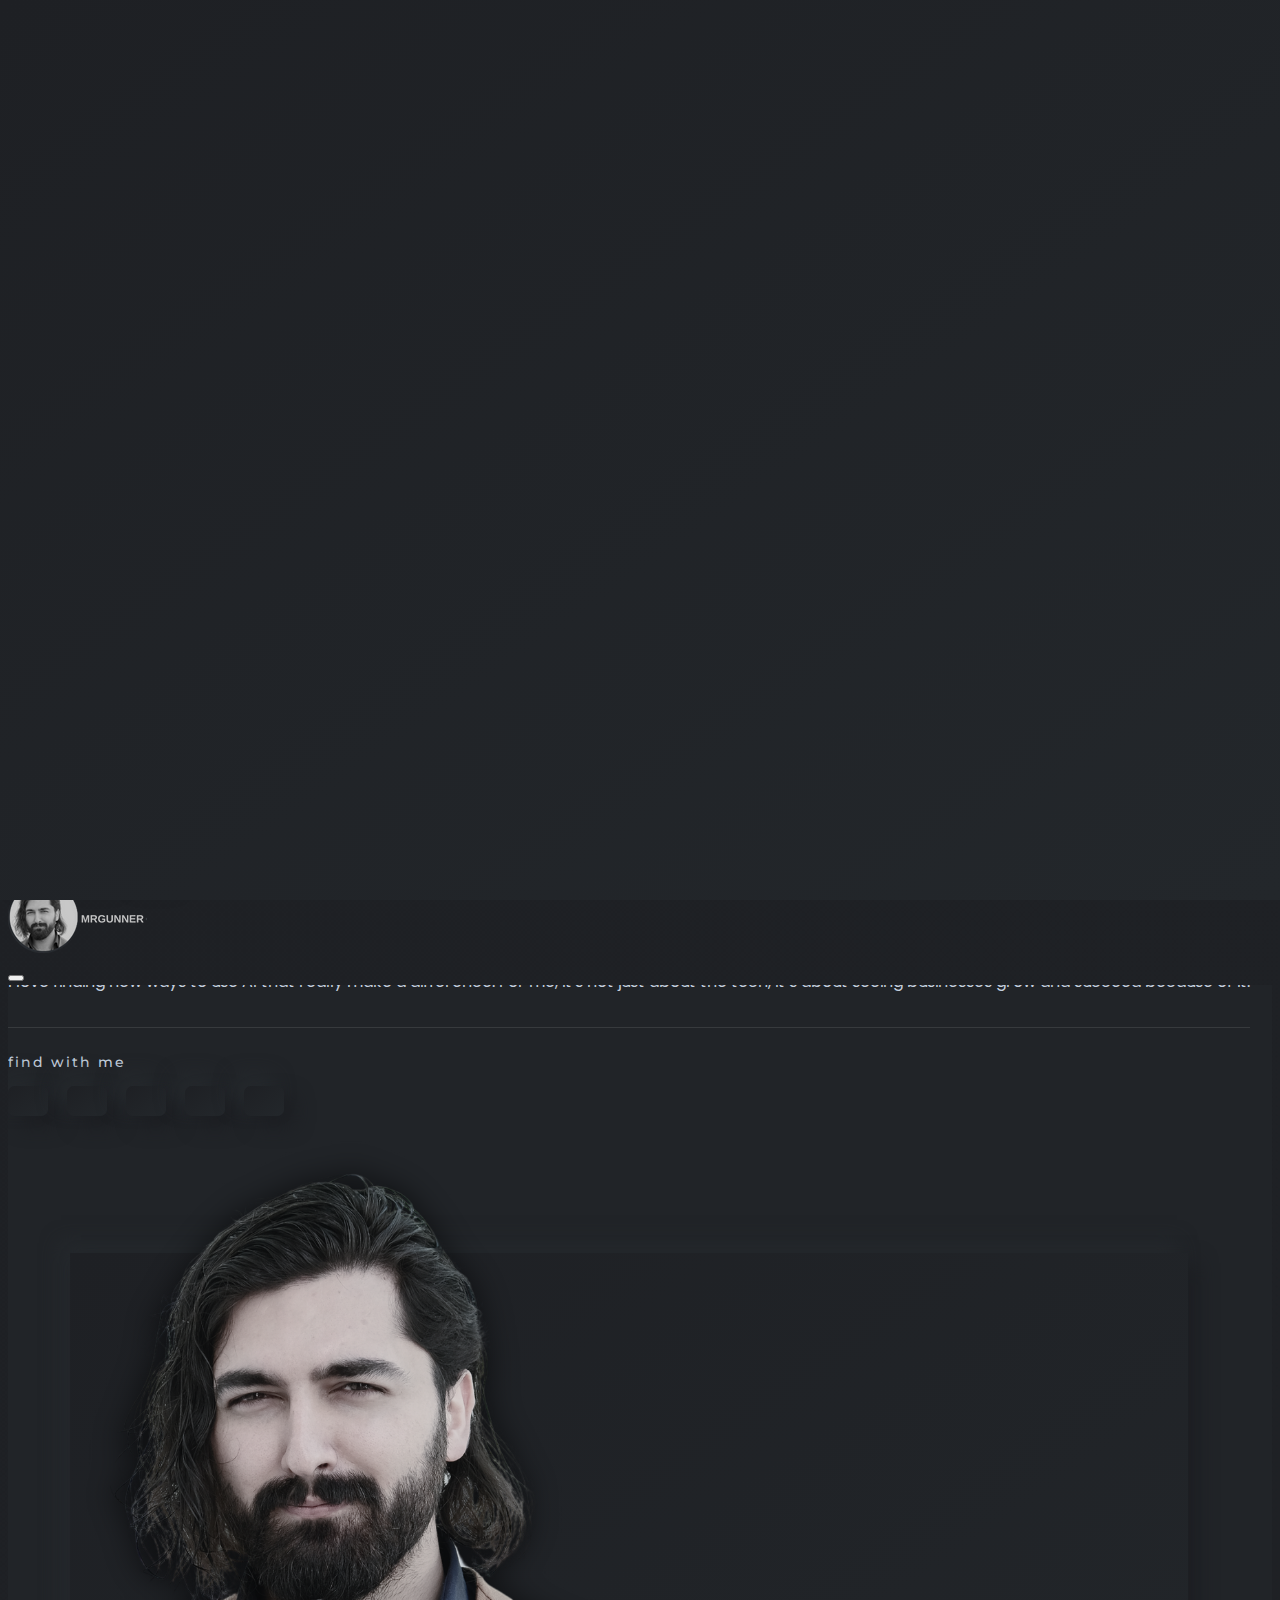
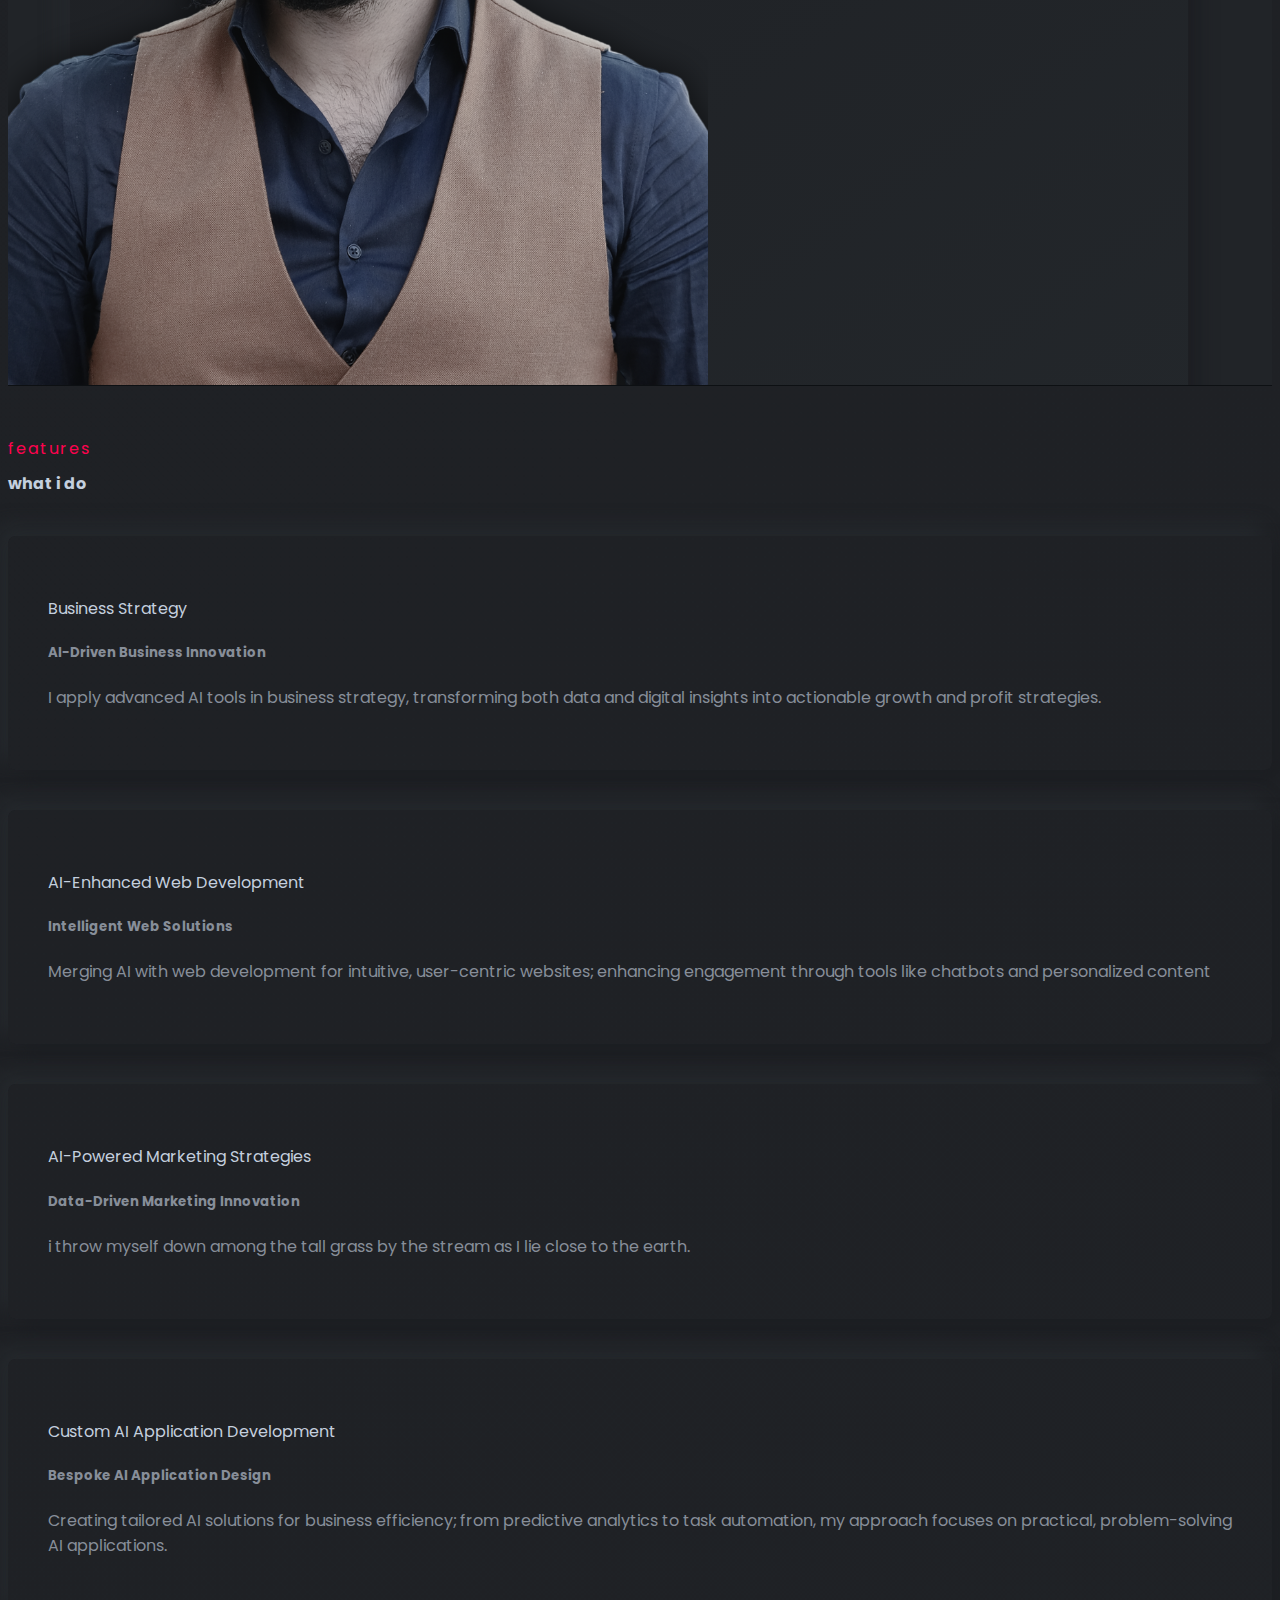
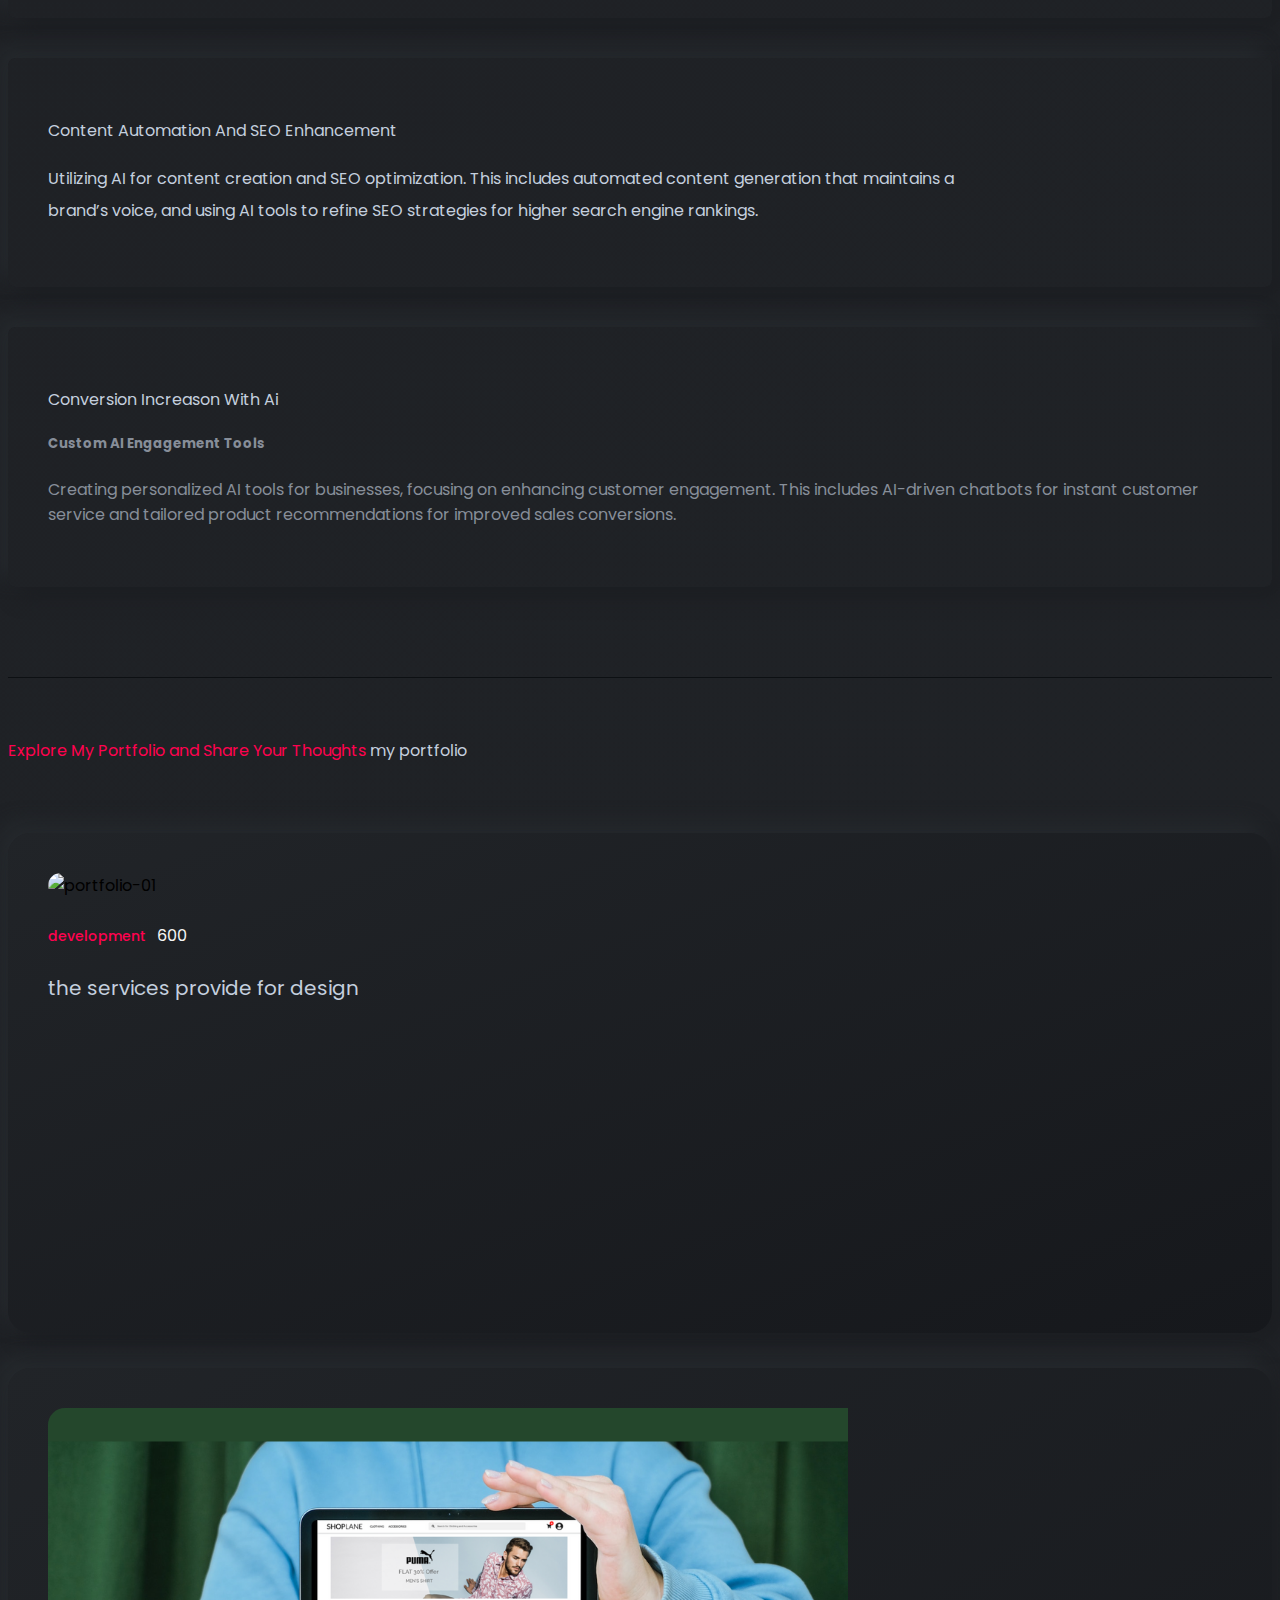
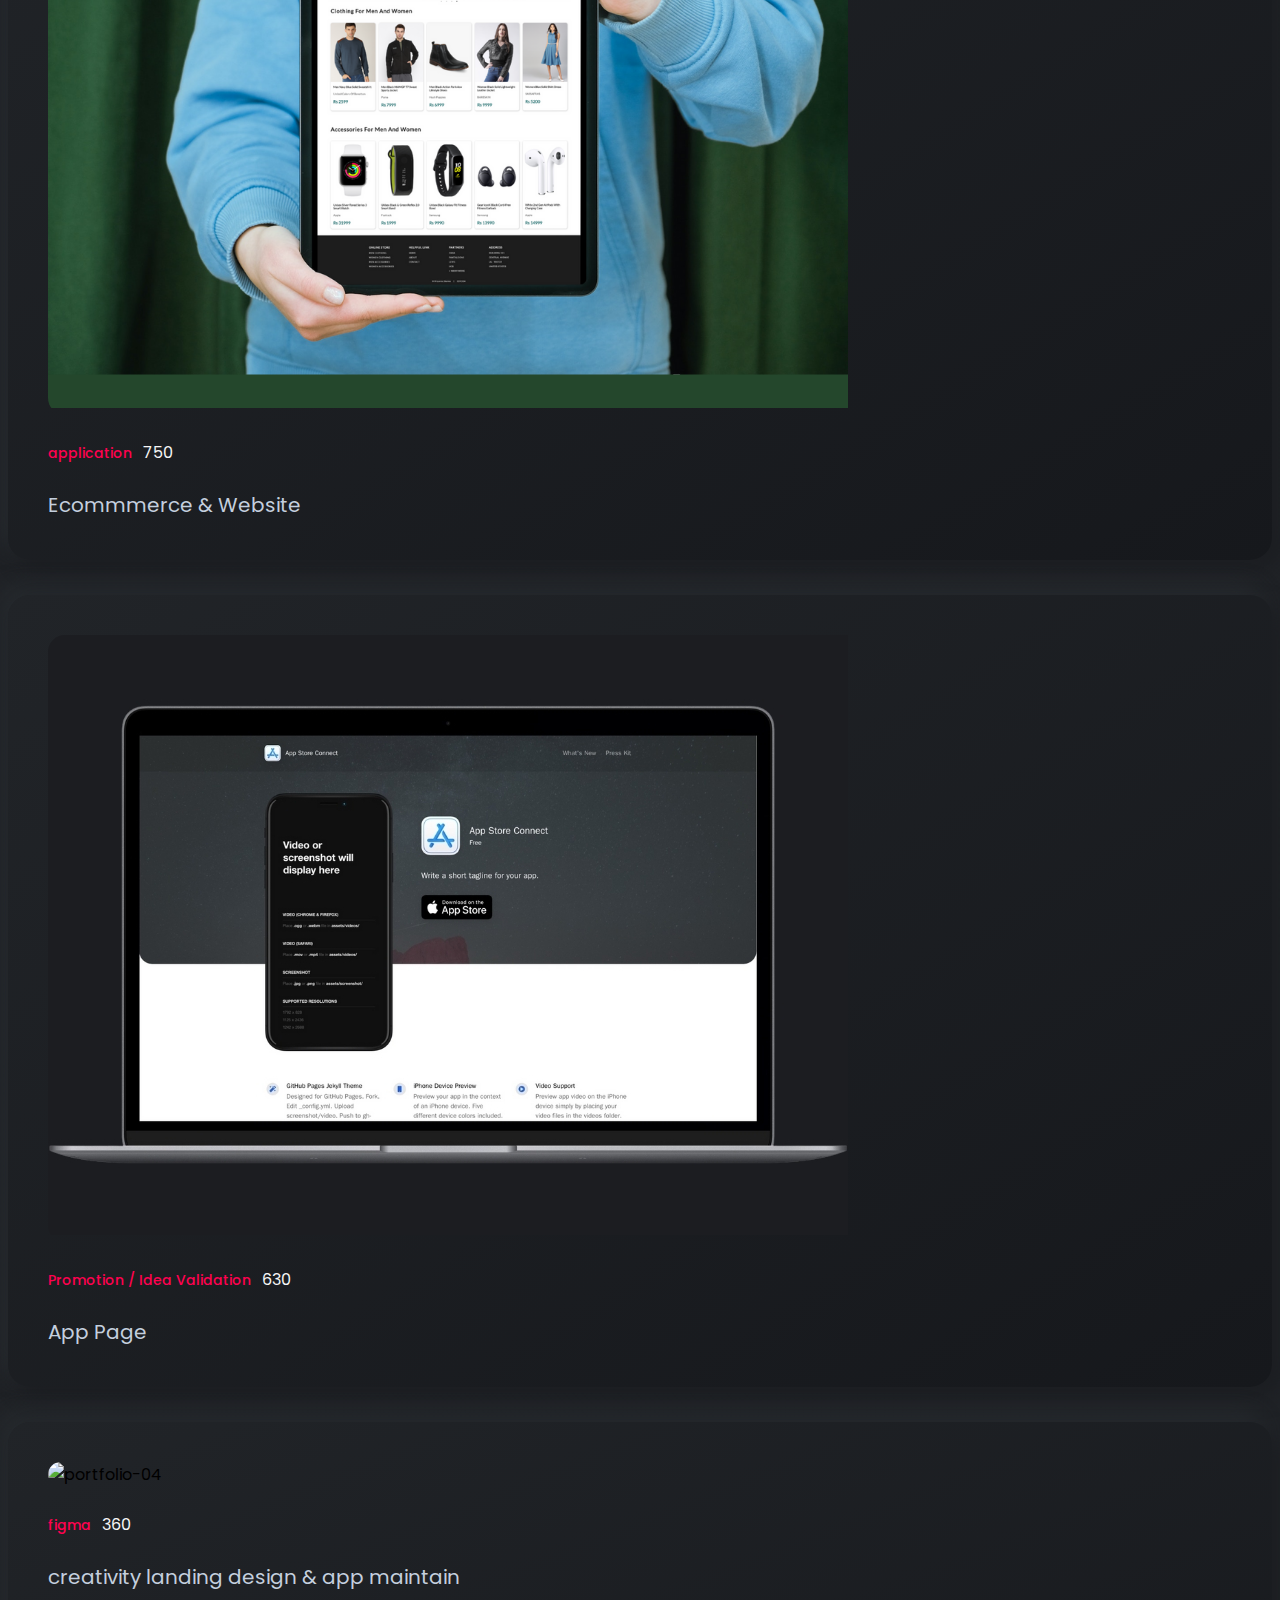
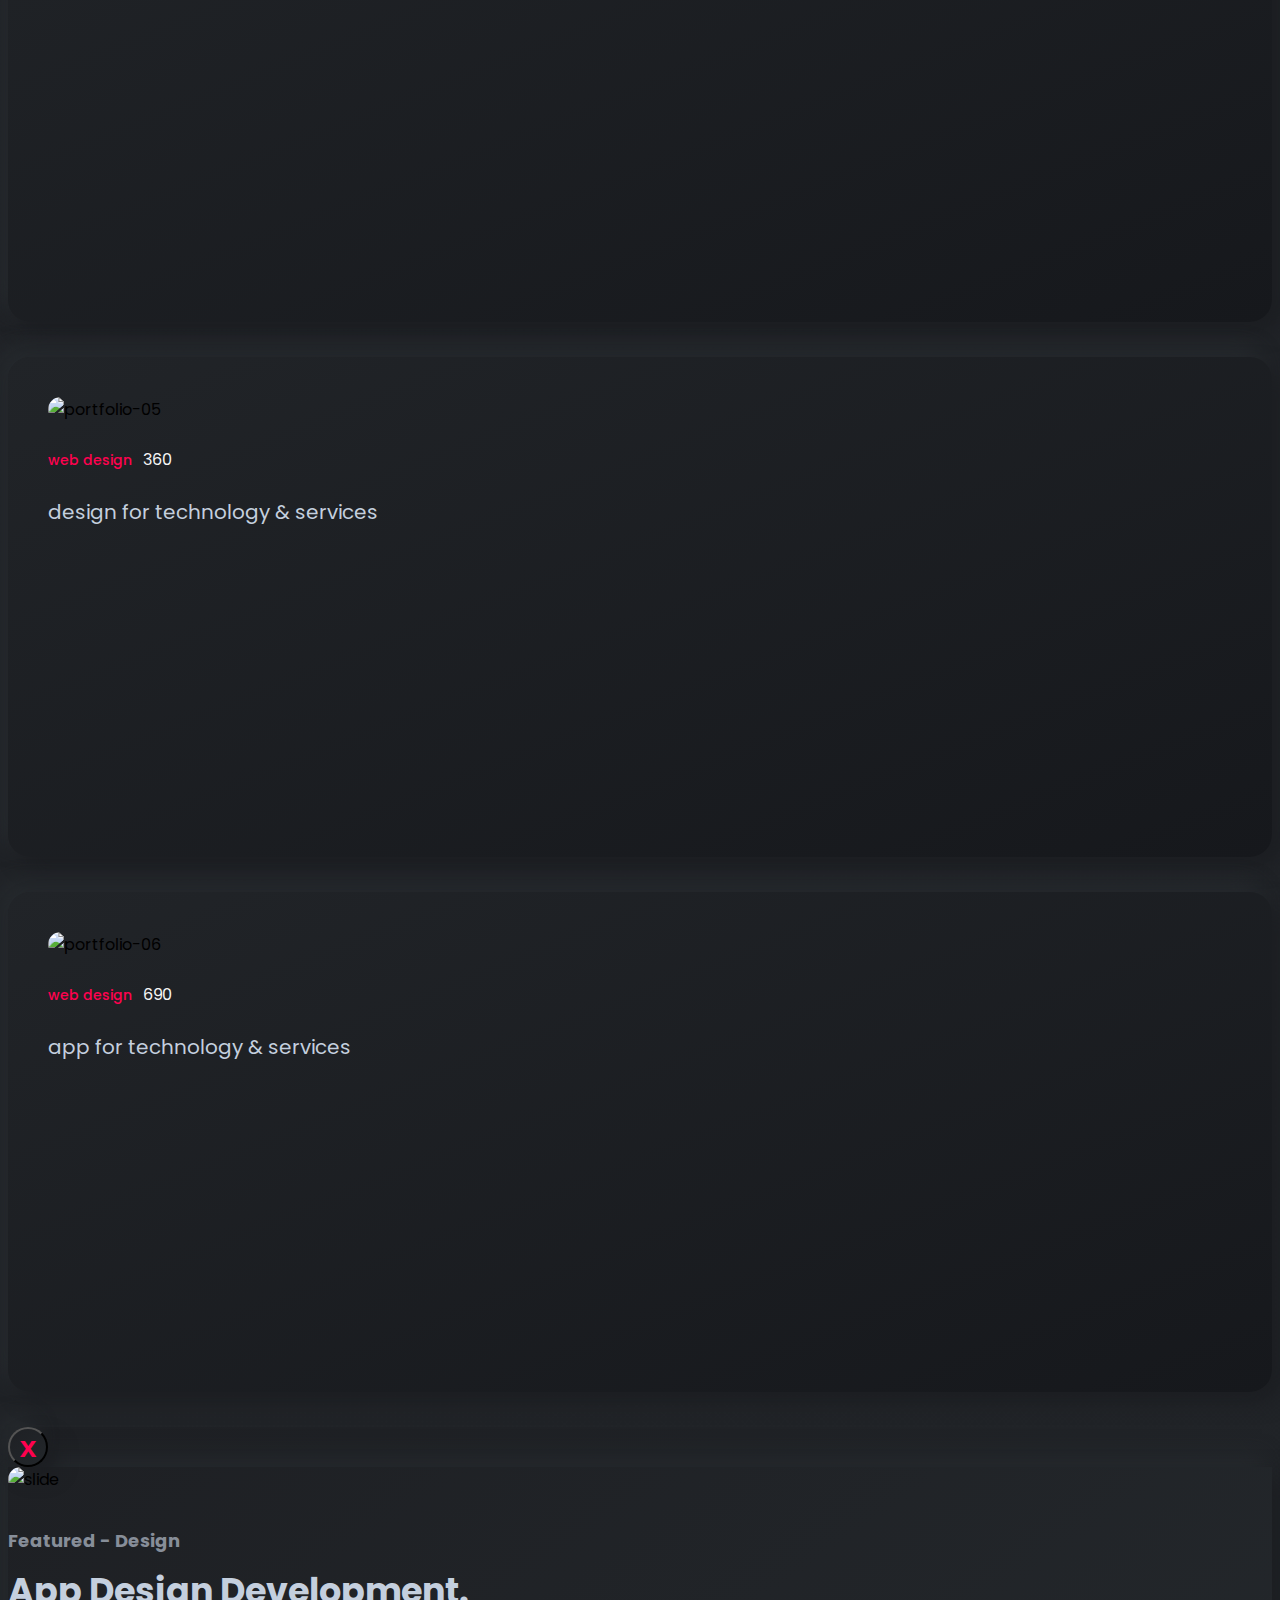
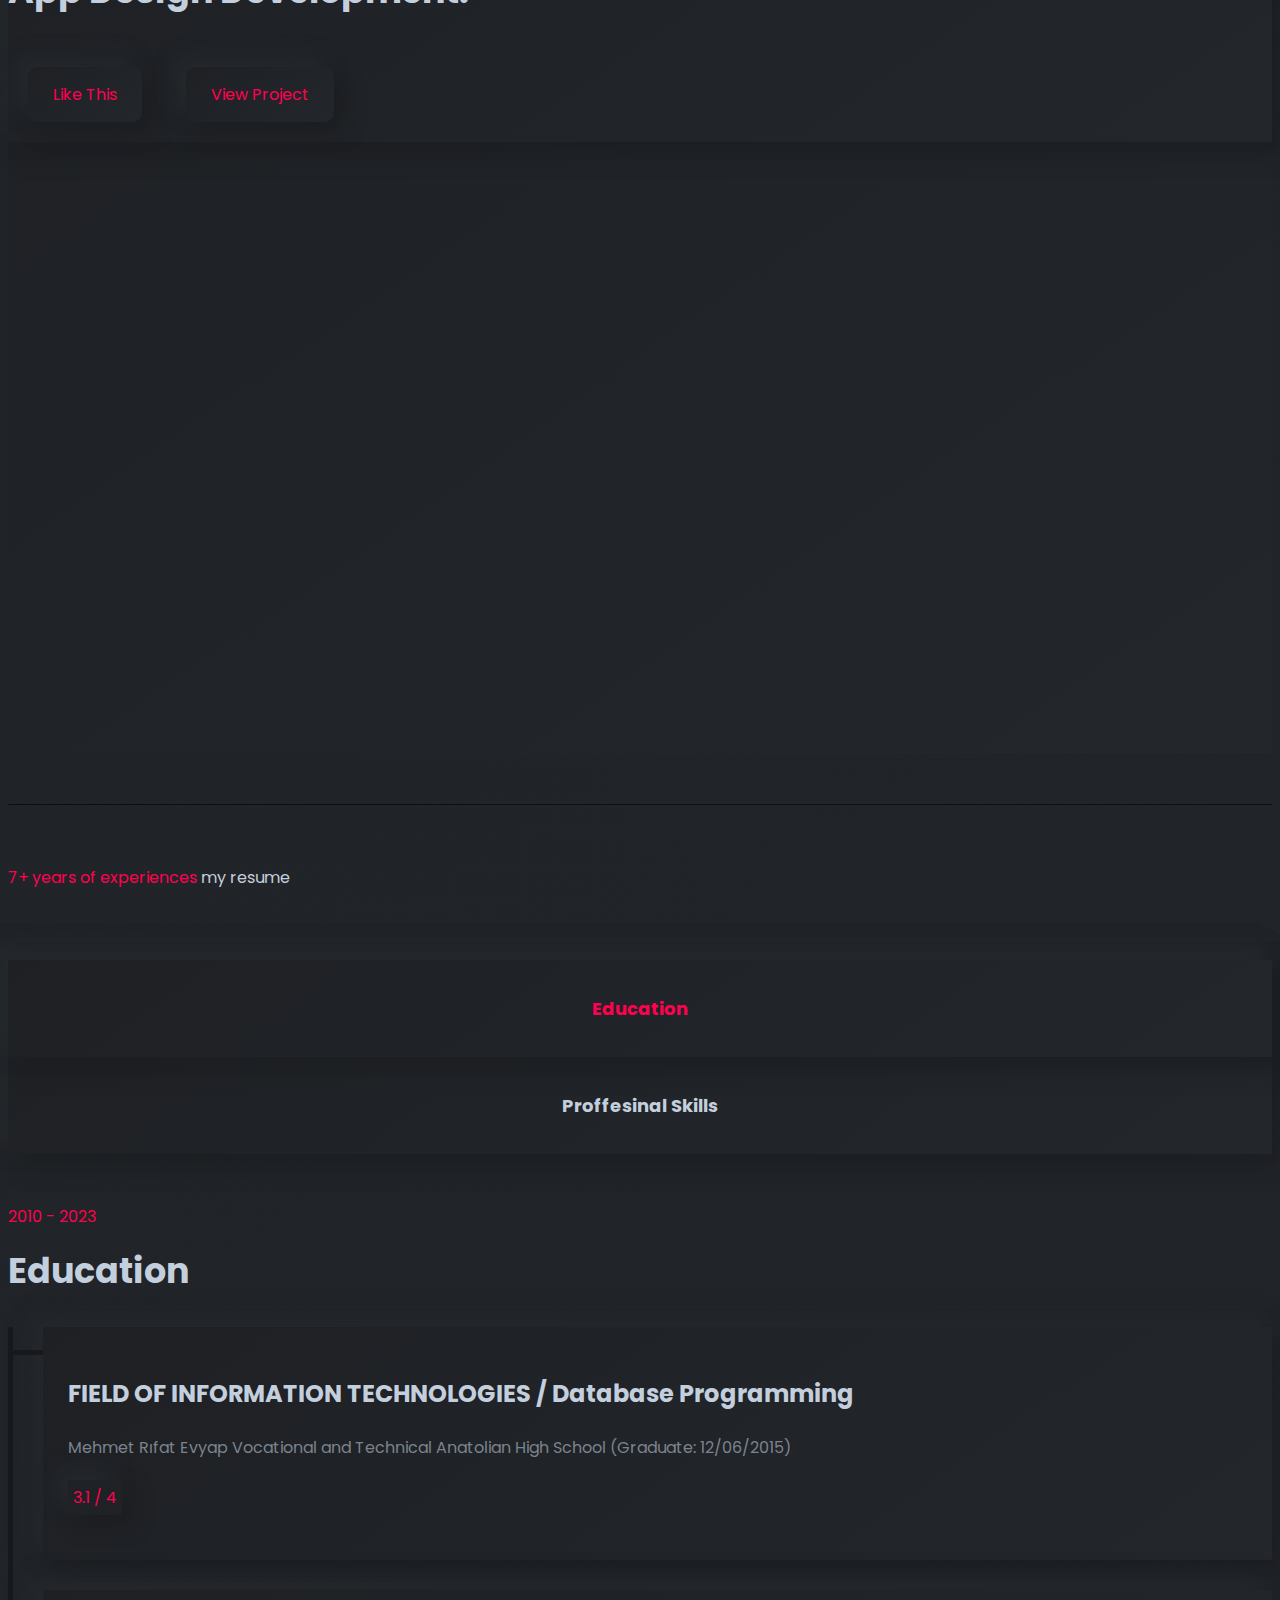
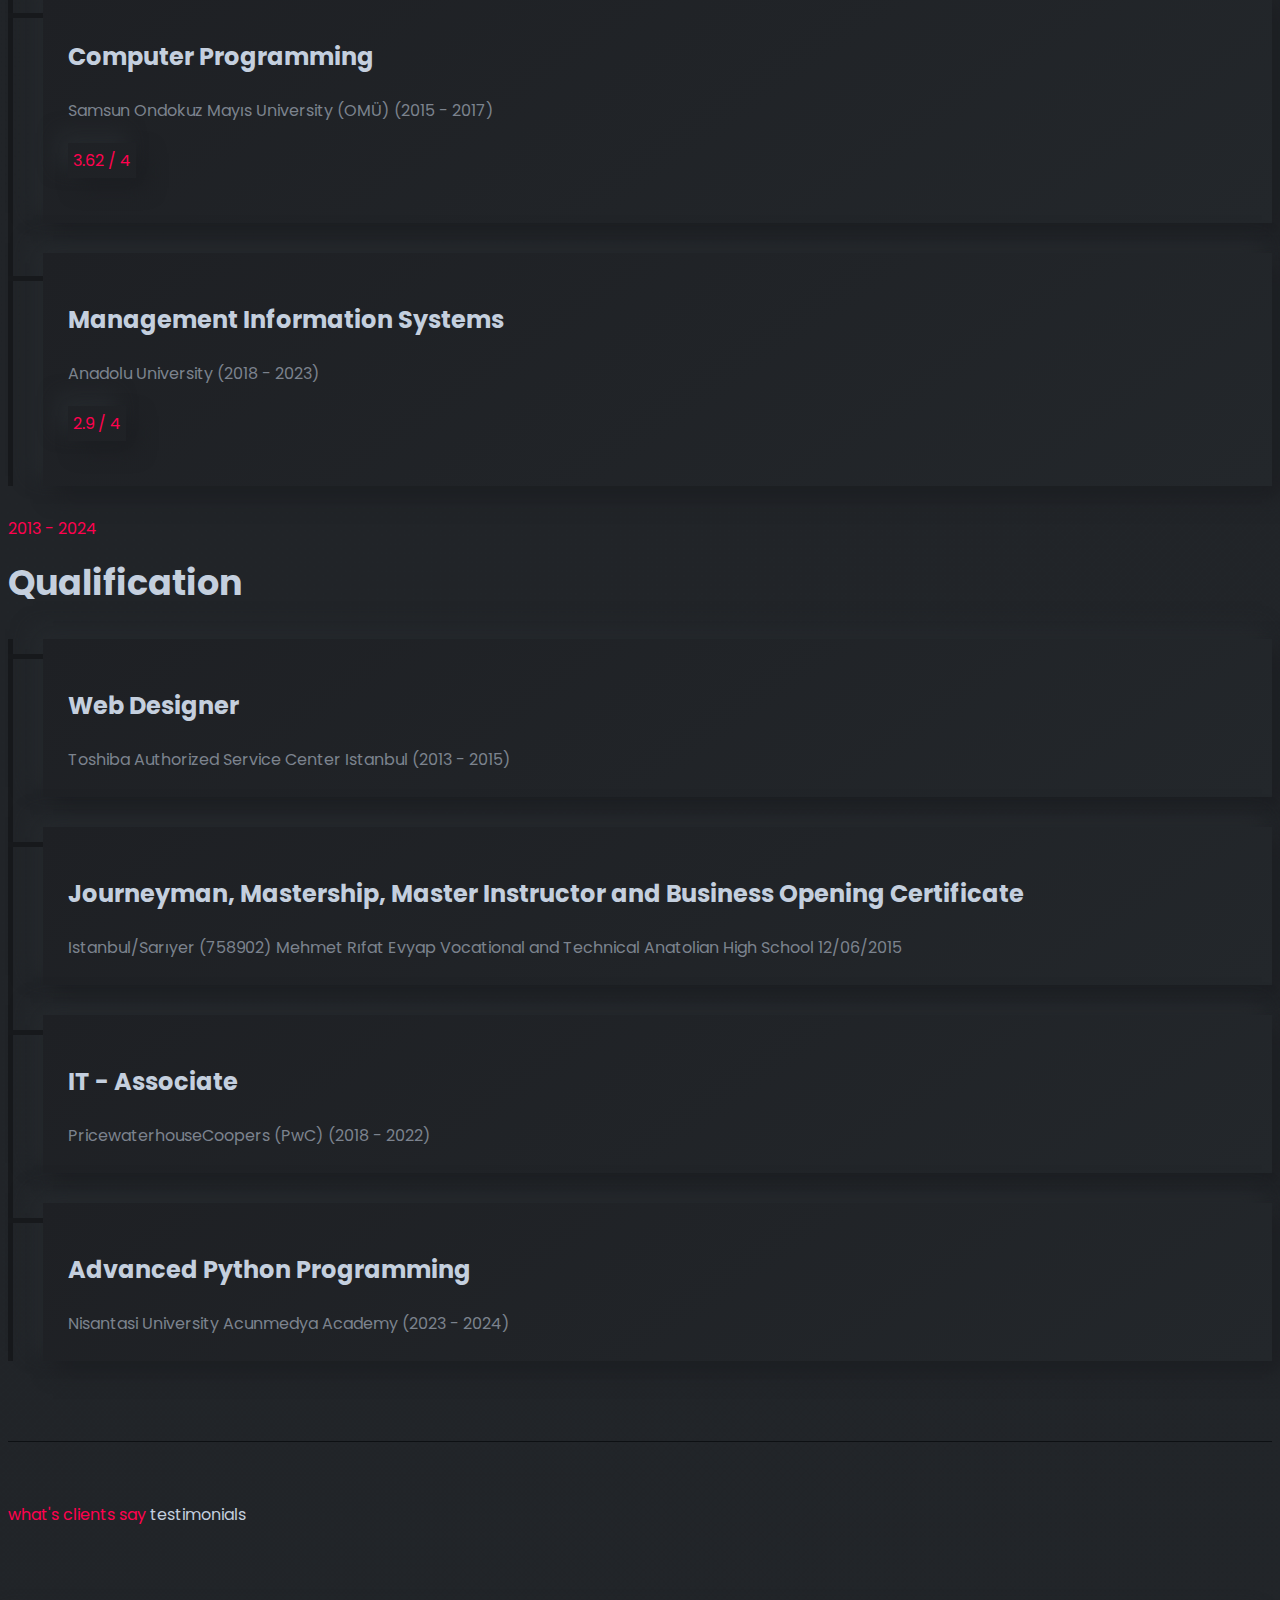
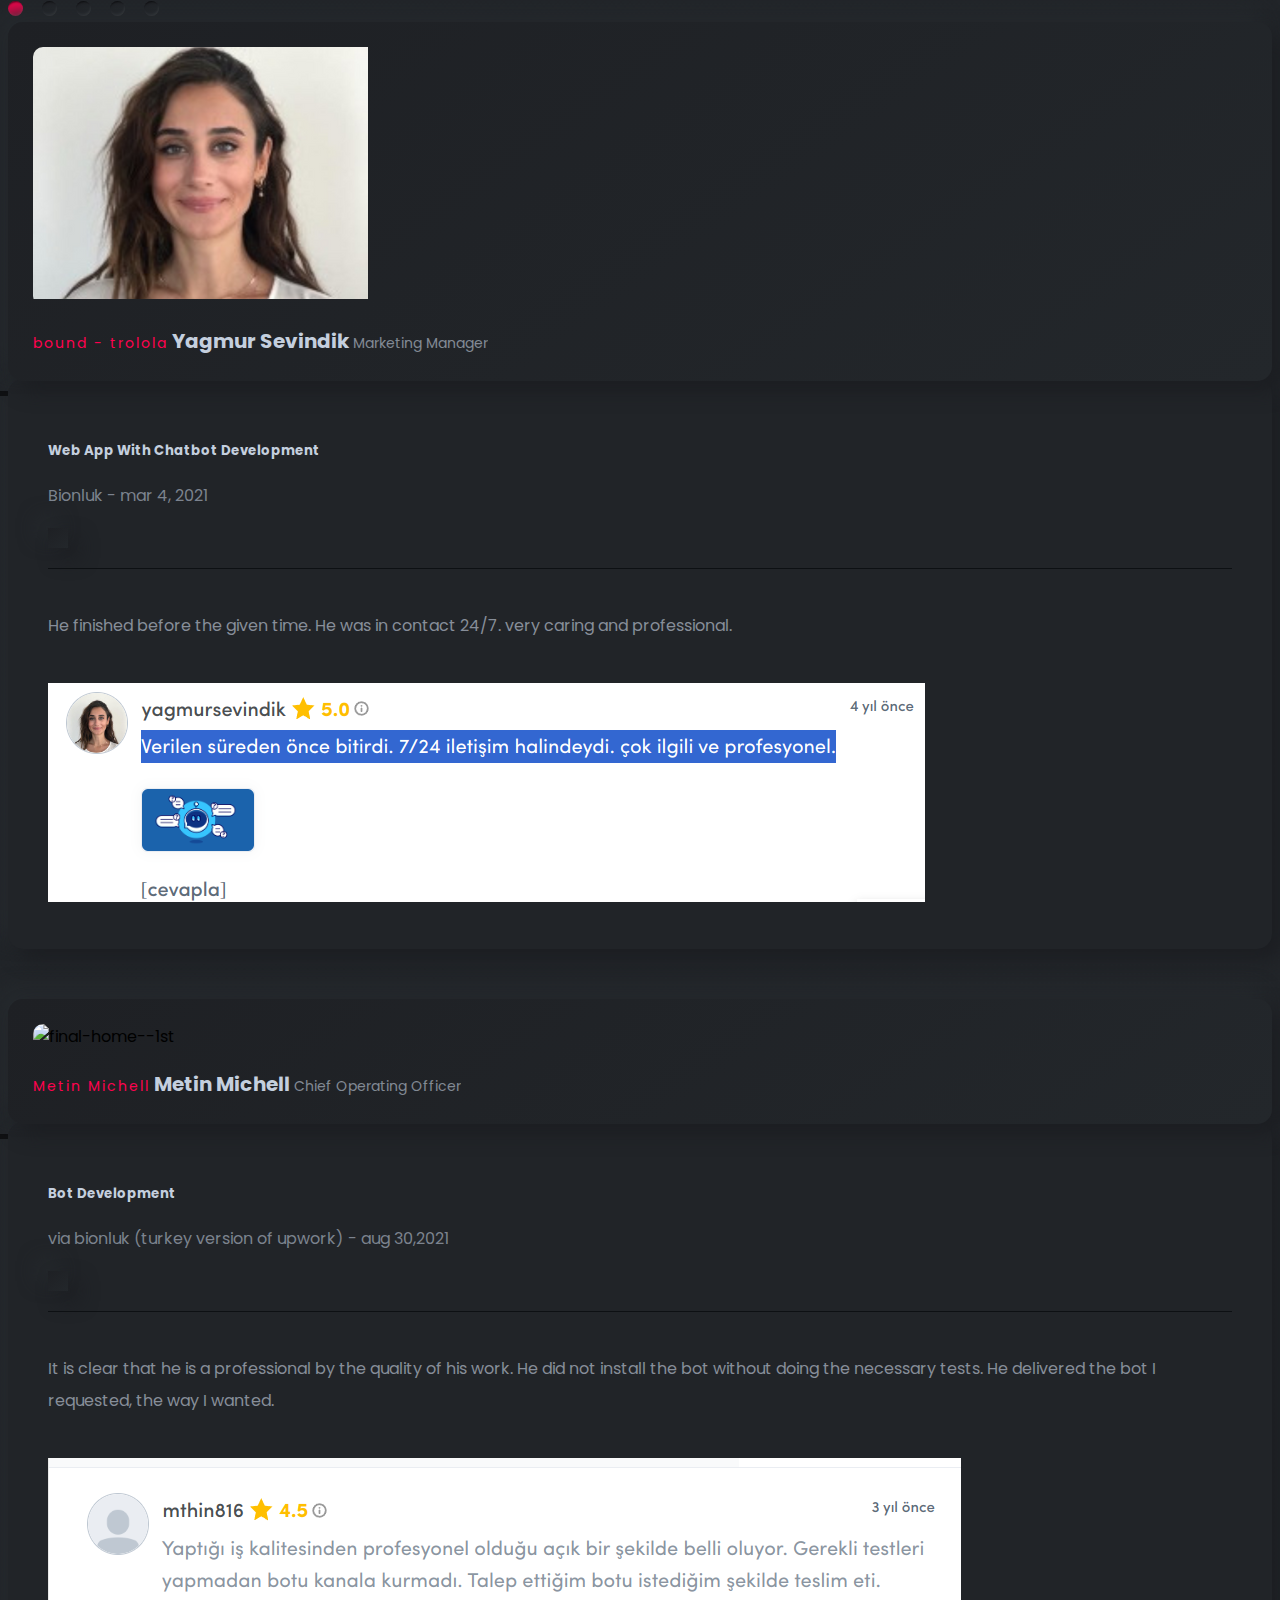
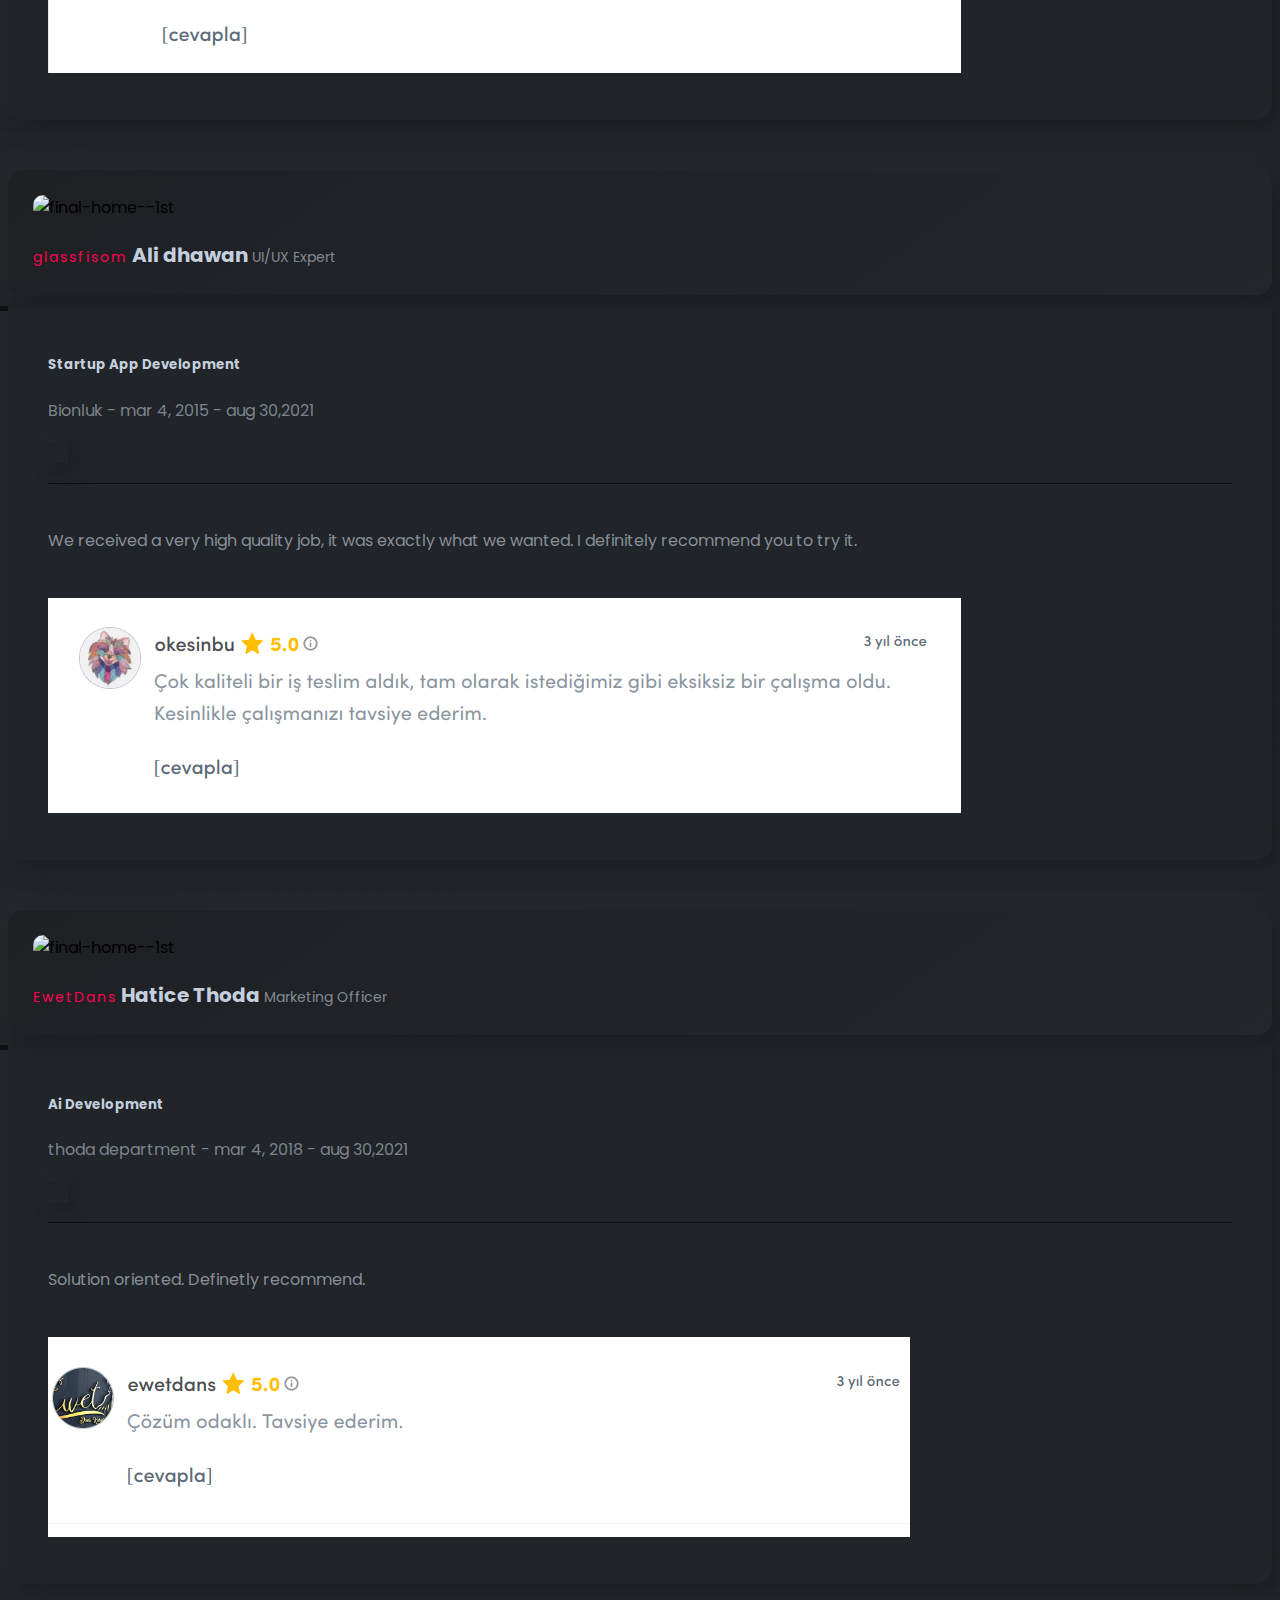
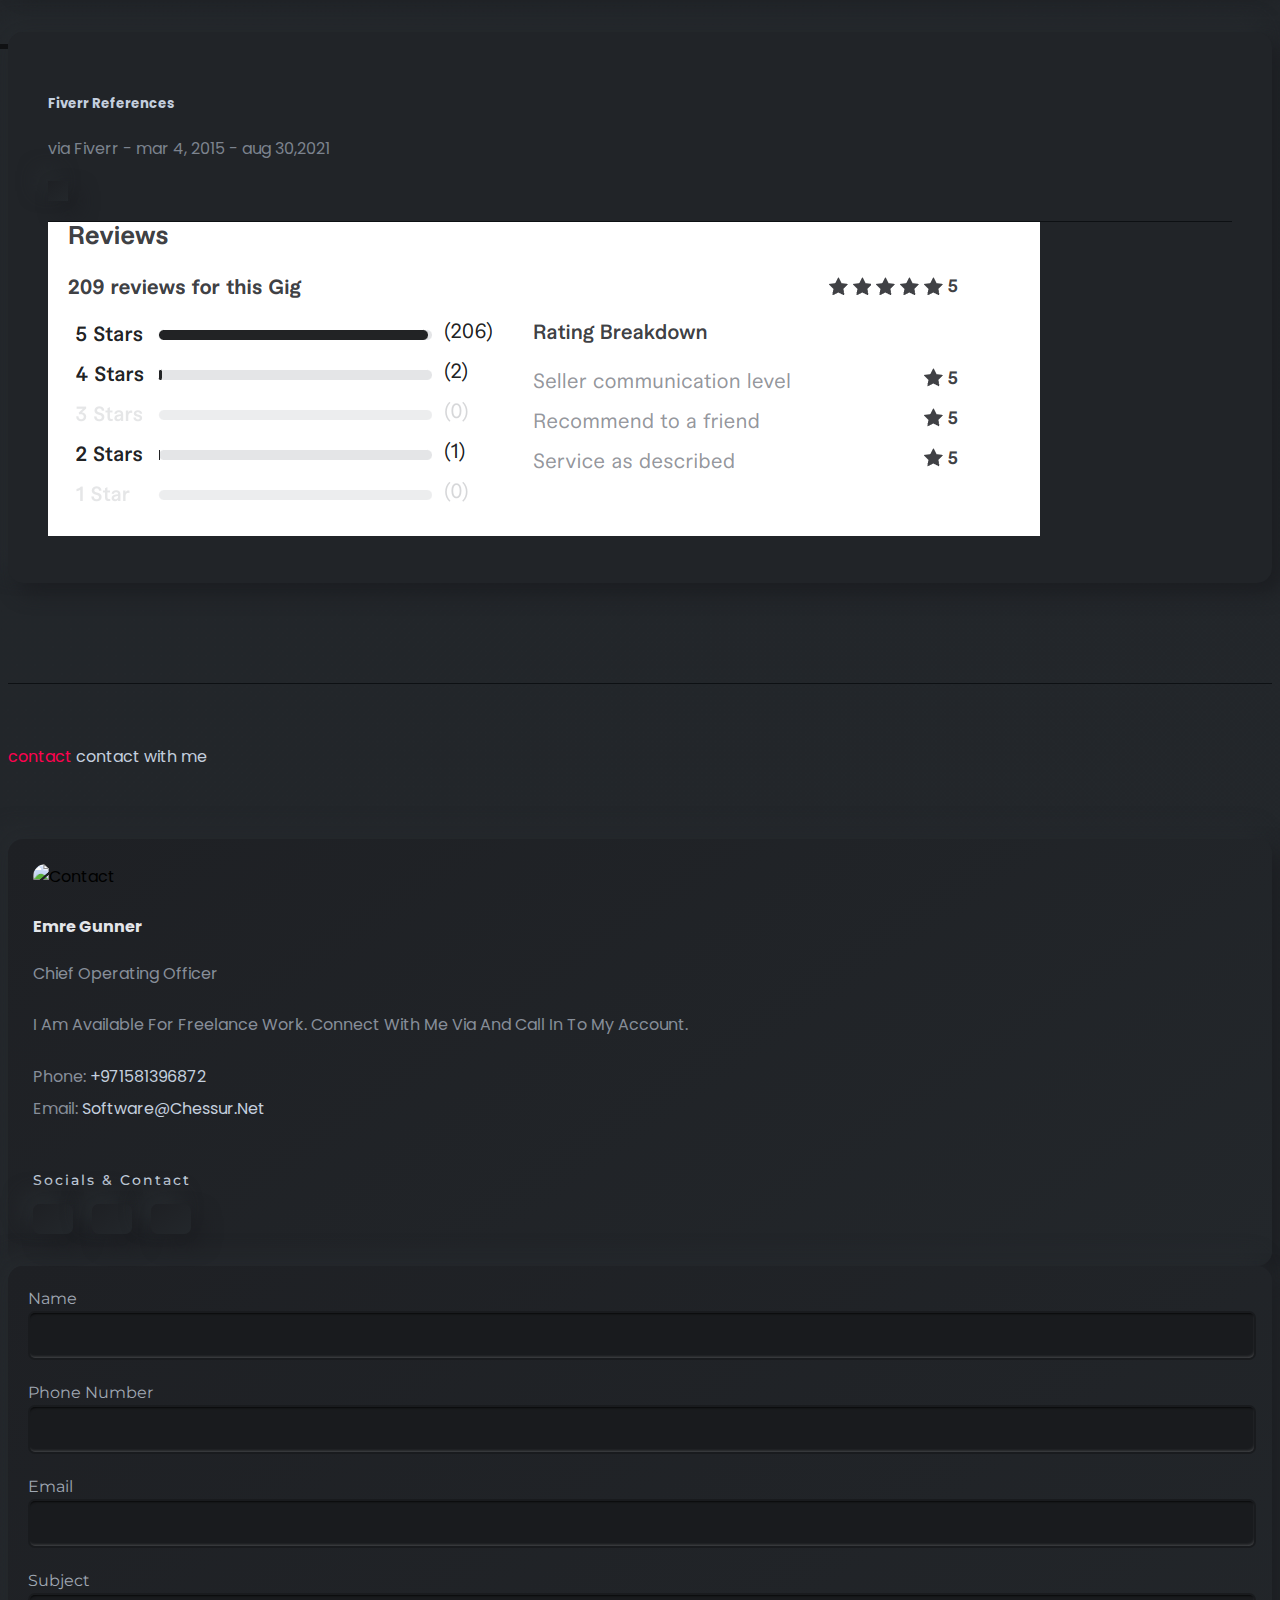
==== commit 983f2855: "socials" ====
--- a/index.html
+++ b/index.html
@@ -230,26 +230,16 @@
                                                     find with me
                                                 </div>
                                                 <ul class="list-unstyled d-flex justify-content-between w-50">
-
-                                                    <li> <a  href="https://github.com/emregunner" target="_blank" ><i class="fab fa-github fa-2x"></i></a></li>
-                                                    <li><a href="https://instagram.com/hermesguner"><i class="fab fa-instagram fa-2x"></i></a></li>
-                                                    <li><a href="https://www.linkedin.com/in/emre-onder-guner/"><i class="fab fa-linkedin-in fa-2x"></i></a></li>
+                                                    <a  href="https://github.com/emregunner" target="_blank" ><li> <i class="fab fa-github fa-2x"></i></li></a>
+                                                    <a href="https://instagram.com/hermesguner" target="_blank"><li><i class="fab fa-instagram fa-2x"></i></li></a>
+                                                    <a href="https://www.linkedin.com/in/emre-onder-guner/" target="_blank"><li><i class="fab fa-linkedin-in fa-2x"></i></li></a>
+                                                    <a href="mailto:your-email@example.com" target="_blank"><li><i class="fas fa-envelope fa-2x"></i></li></a>
+                                                    <!-- Typeform Button -->
+                                                    <a href="https://yourtypeformlink.com" target="_blank"><li><i class="fas fa-clipboard-list fa-2x"></i></li></a> <!-- Replace with your Typeform link and icon -->
+                                                
                                                 </ul>
                                             </div>
-                                            <!-- Badges Images -->
-                                            <div class="badges col col-md-6">
-                                                <div class="social-head text-uppercase">
-                                                    best skill on
-                                                </div>
-                                                <ul class="list-unstyled d-flex justify-content-between w-50">
-                                                    <li><a href="www.github.com"><img src="images/icons-01.png" alt="icons-01"></a>
-                                                    </li>
-                                                    <li><a href="#"><img src="images/icons-02.png" alt="icons-01"></a>
-                                                    </li>
-                                                    <li><a href="#"><img src="https://upload.wikimedia.org/wikipedia/commons/4/45/Notion_app_logo.png" alt="icons-01"></a>
-                                                    </li>
-                                                </ul>
-                                            </div>
+                                            <!-- Contact Me  -->  
                                         </div>
                                     </div>
                                 </div>
@@ -1583,7 +1573,7 @@
                                 <!-- Social Icons -->
                                 <div class="social-icons">
                                     <div class="social-head text-uppercase">
-                                        find with me
+                                        Socials & Contact
                                     </div>
                                     <ul class="list-unstyled d-flex justify-content-between w-50">
                                         <li><a href="#"><i class="fab fa-facebook-f fa-2x"></i></a></li>
@@ -1671,6 +1661,7 @@
                 <i class="fas fa-arrow-up"></i>
             </span>
         </div>
+
         <!-- =============================
      End Button To Top  ============================== -->
 
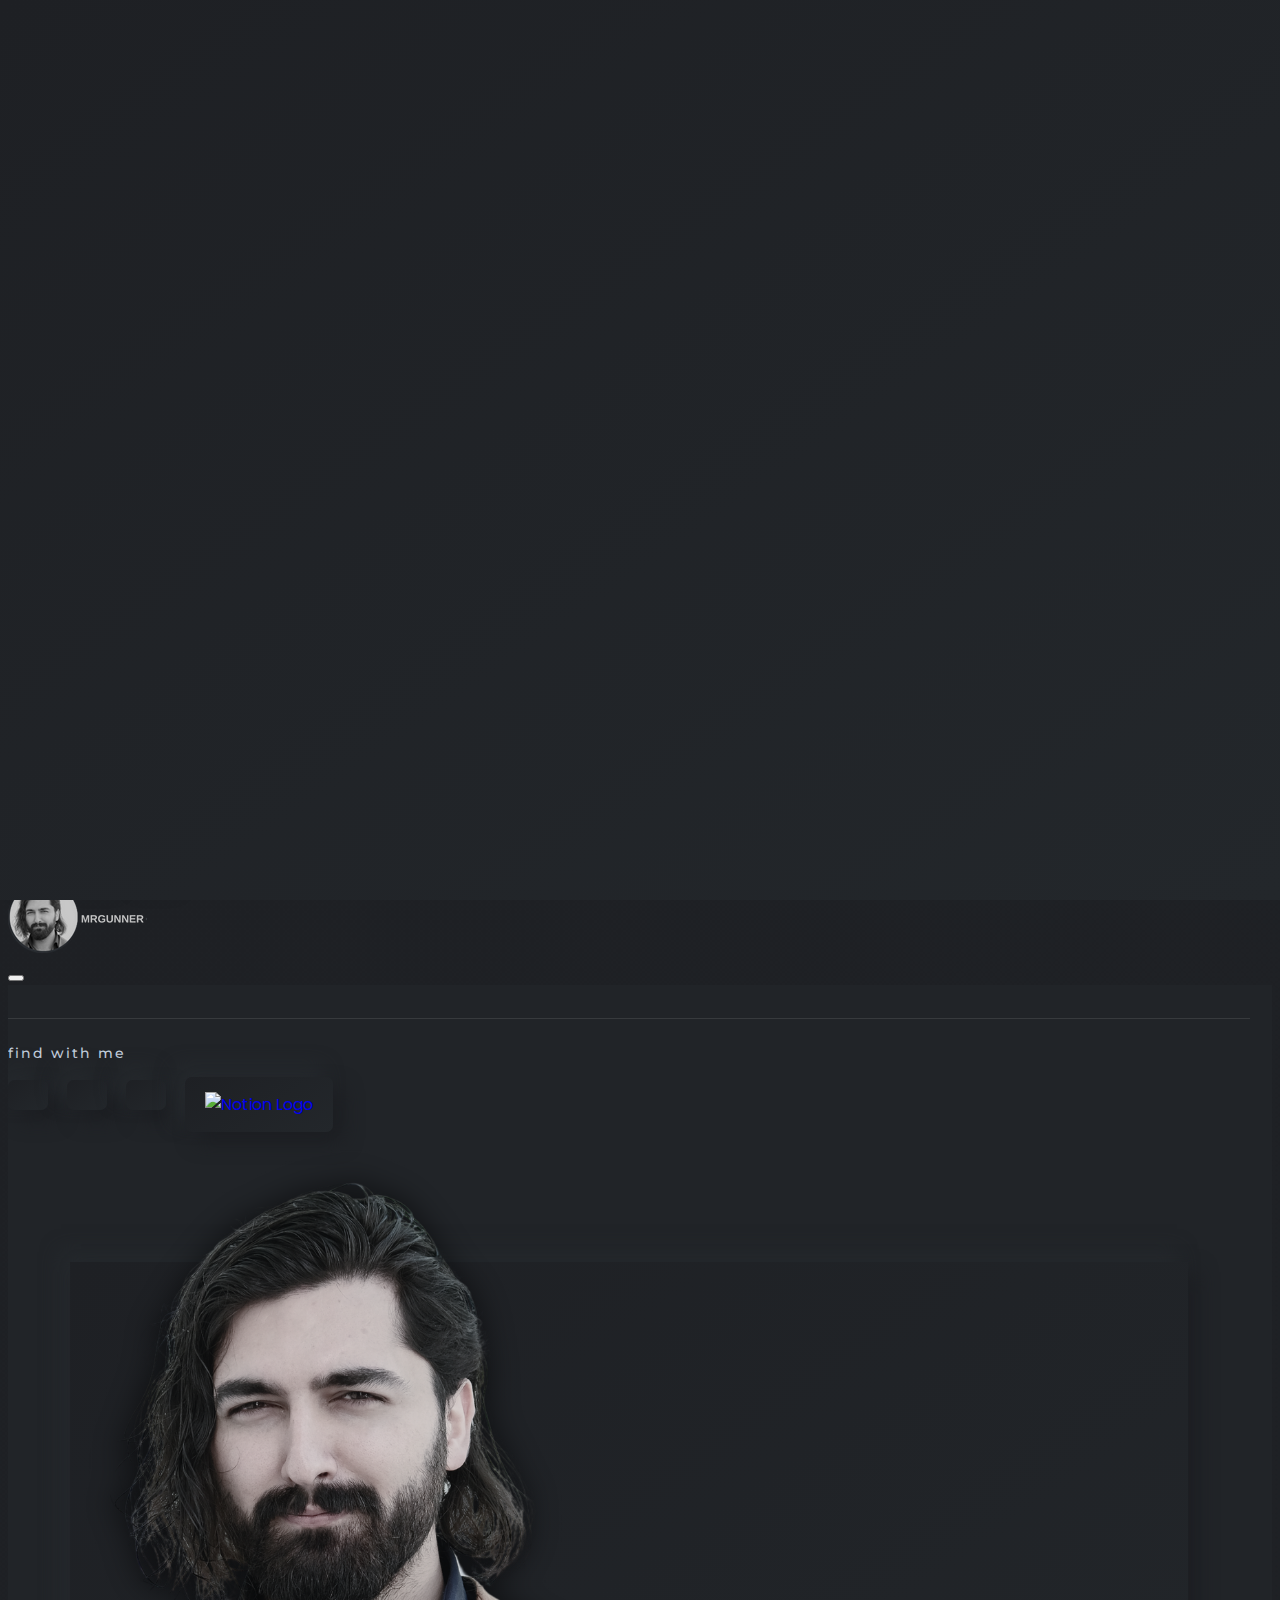
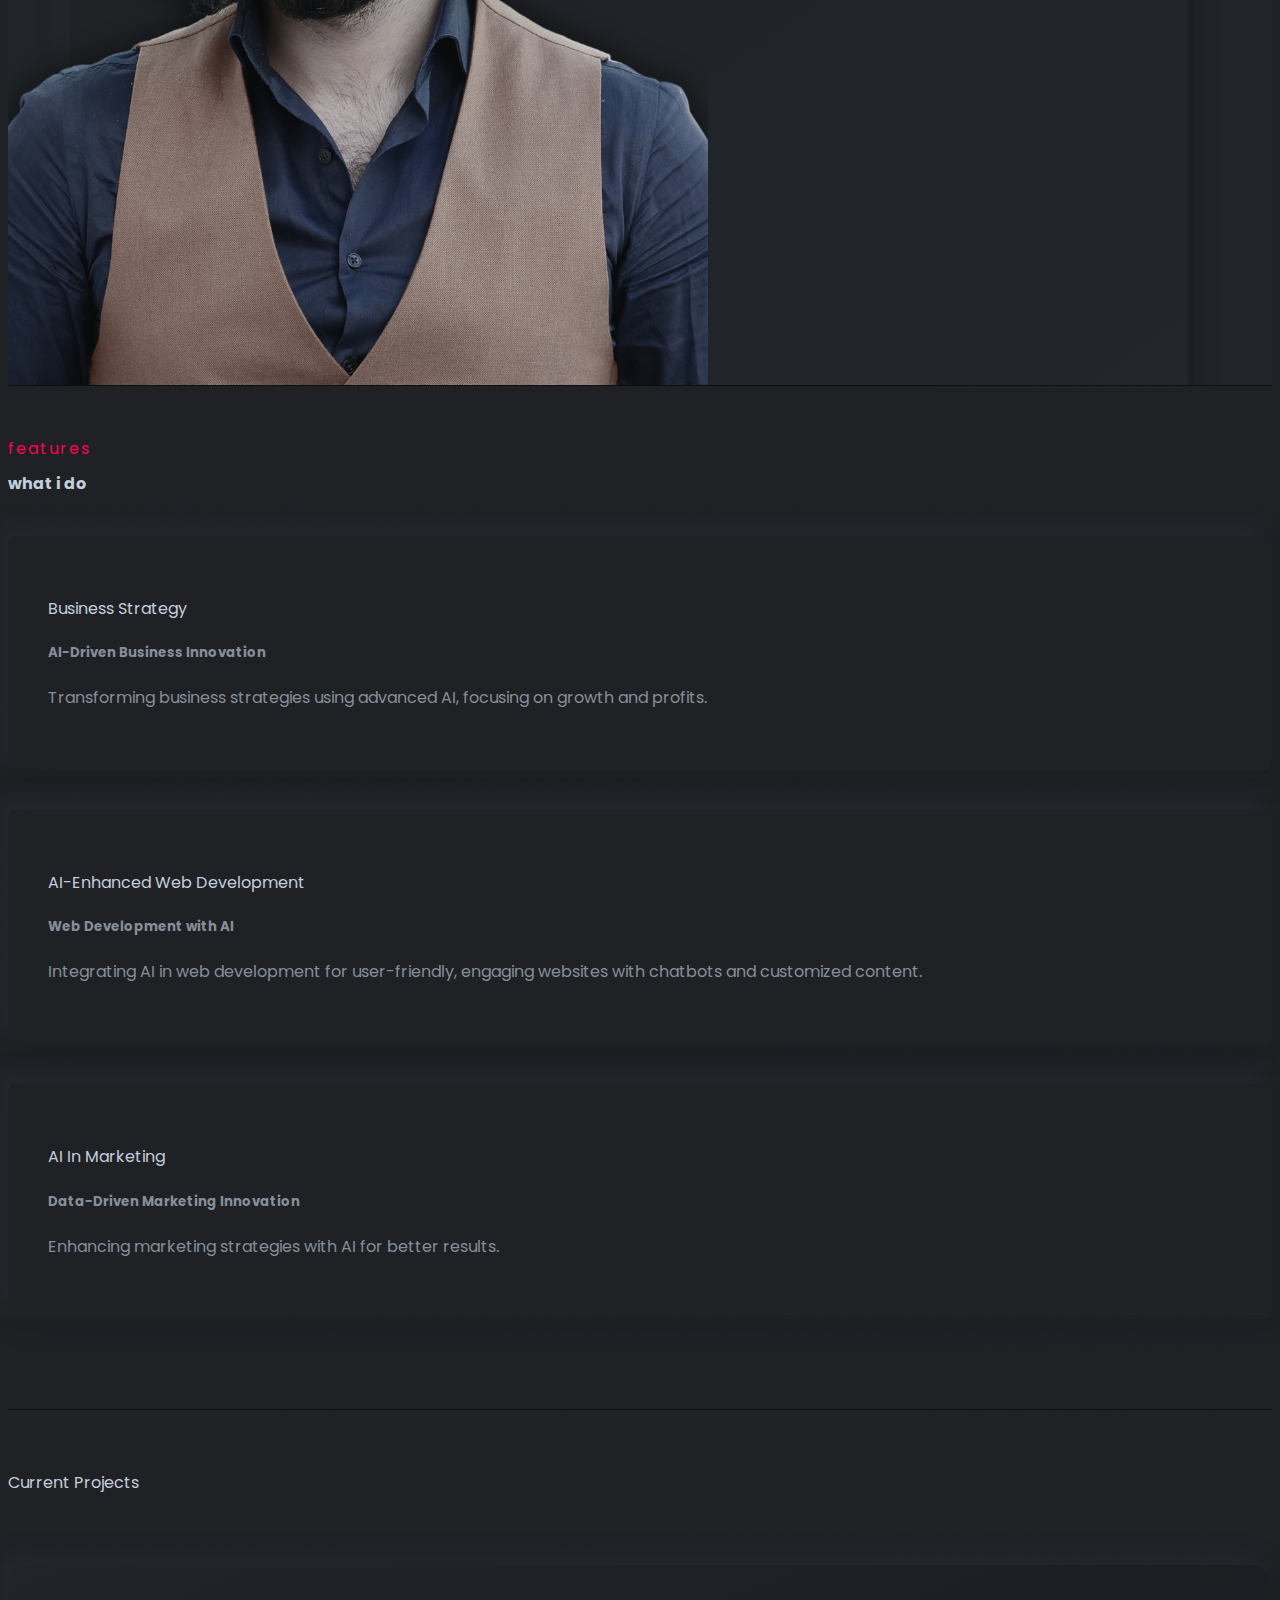
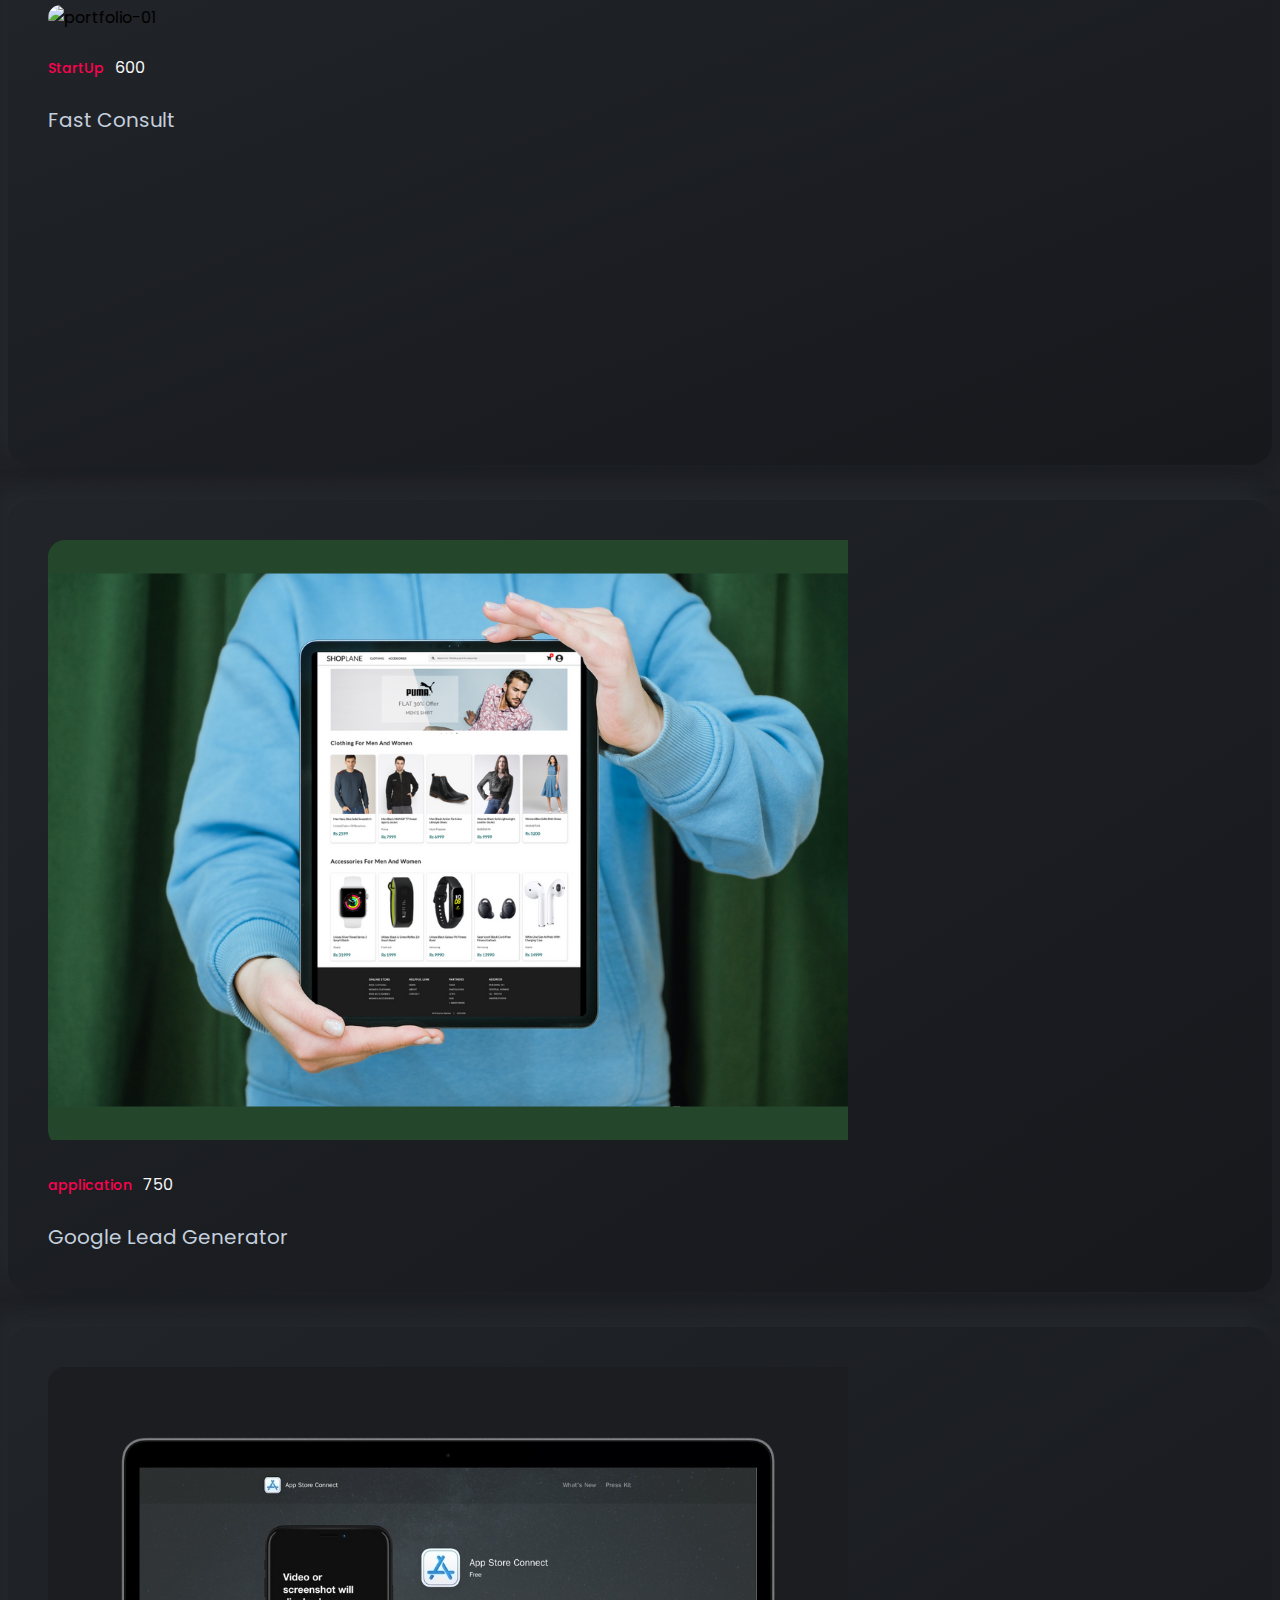
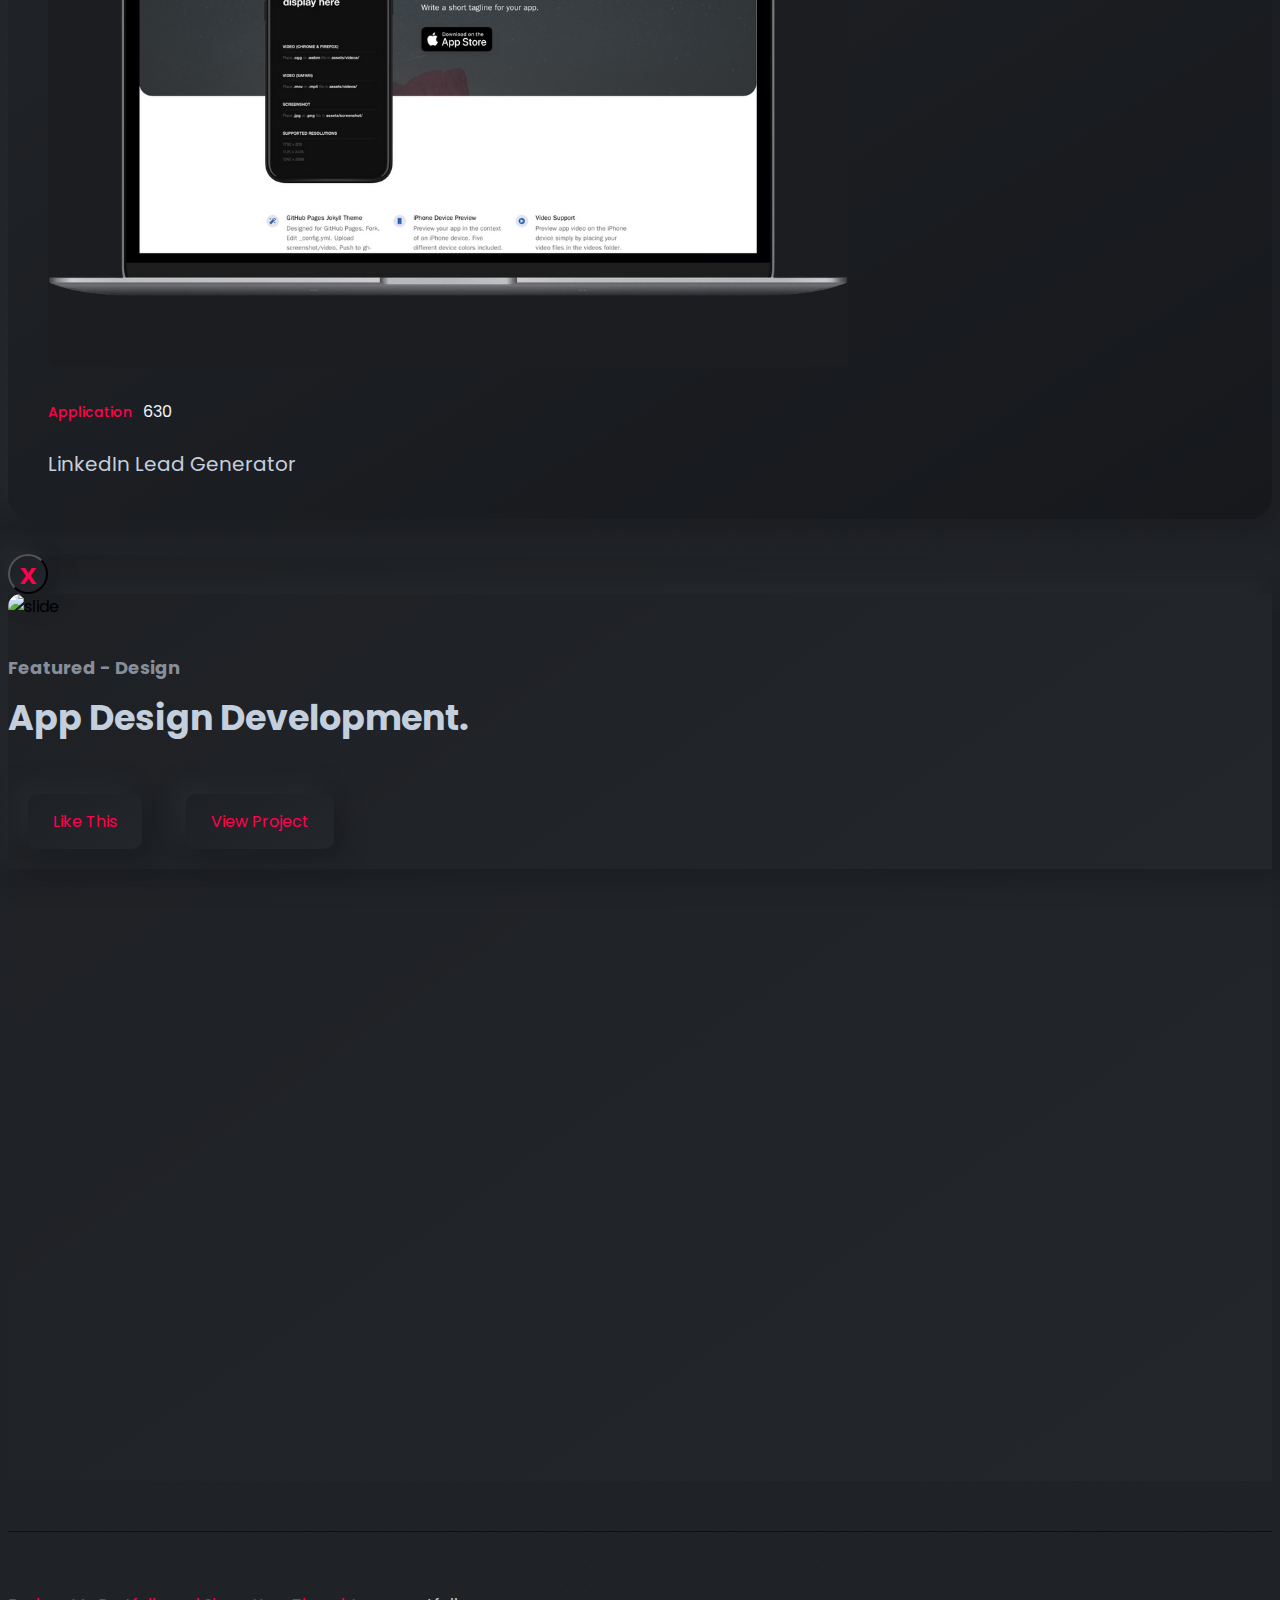
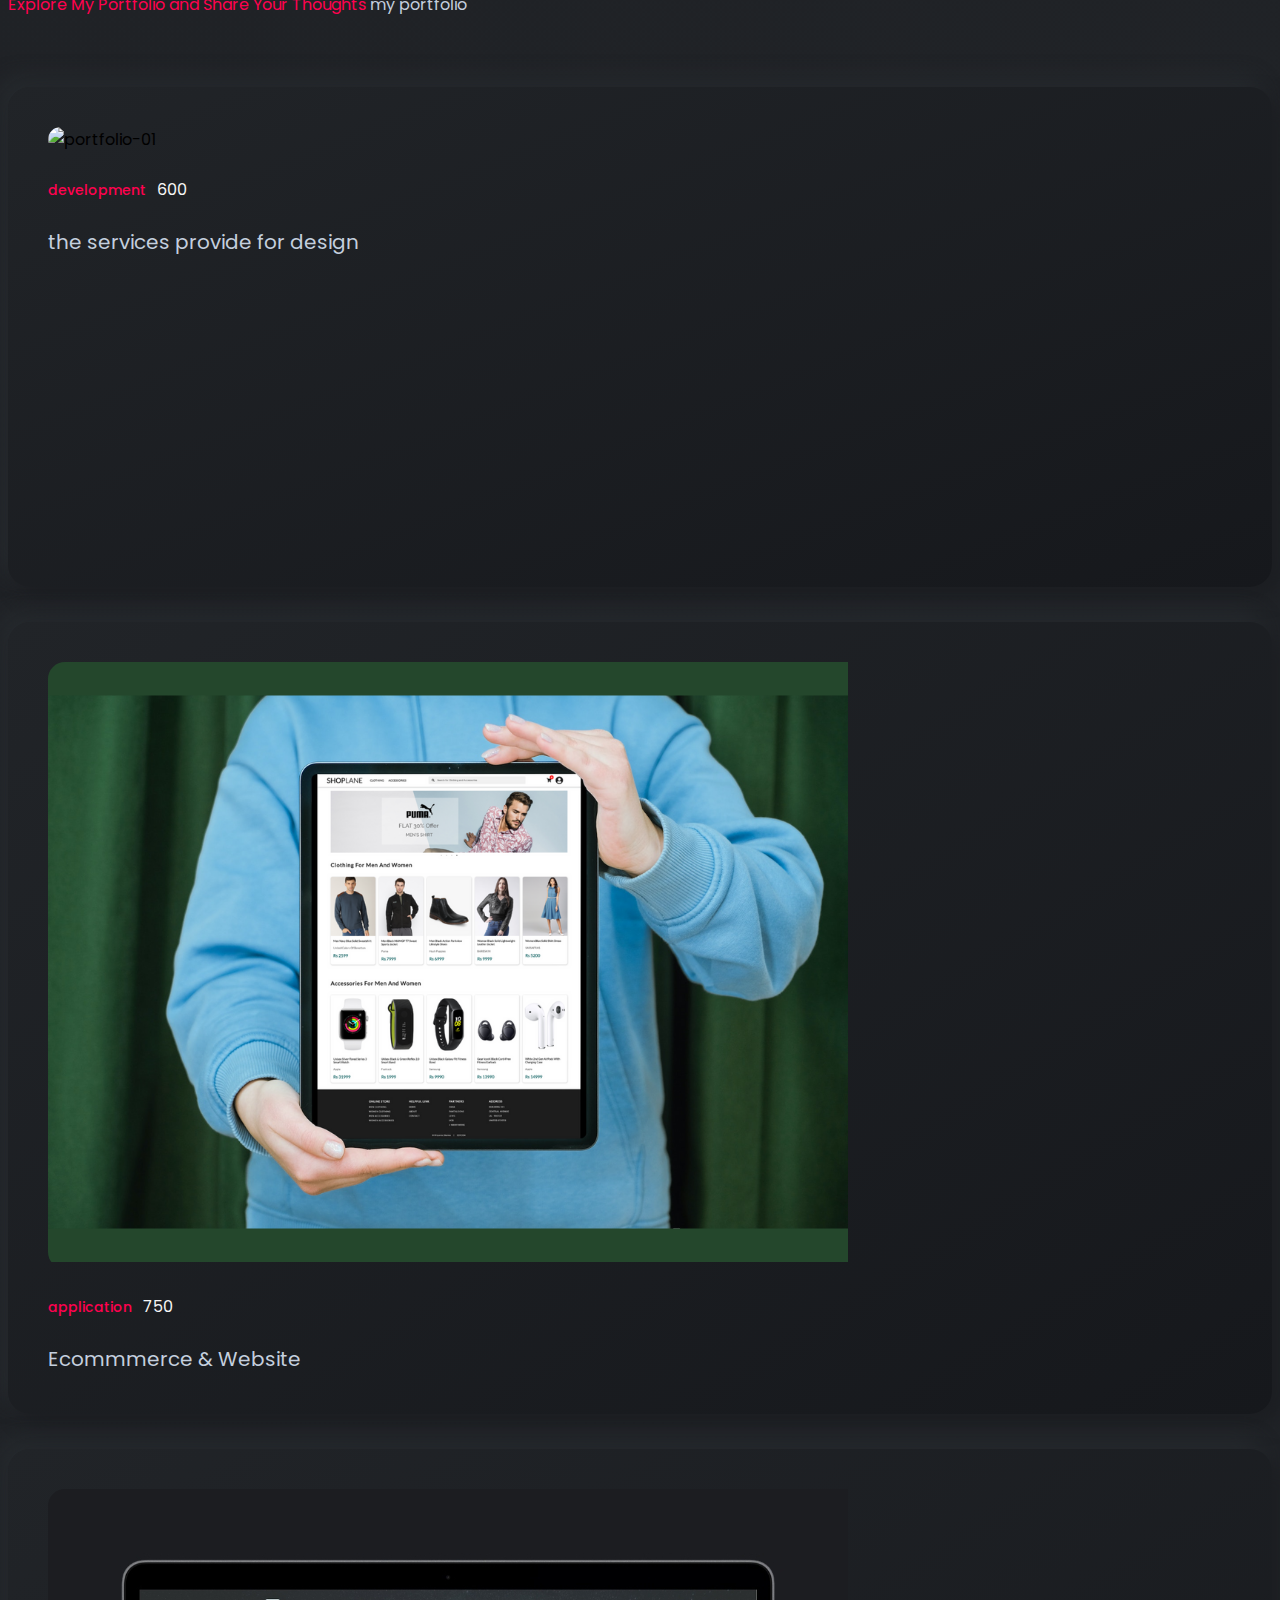
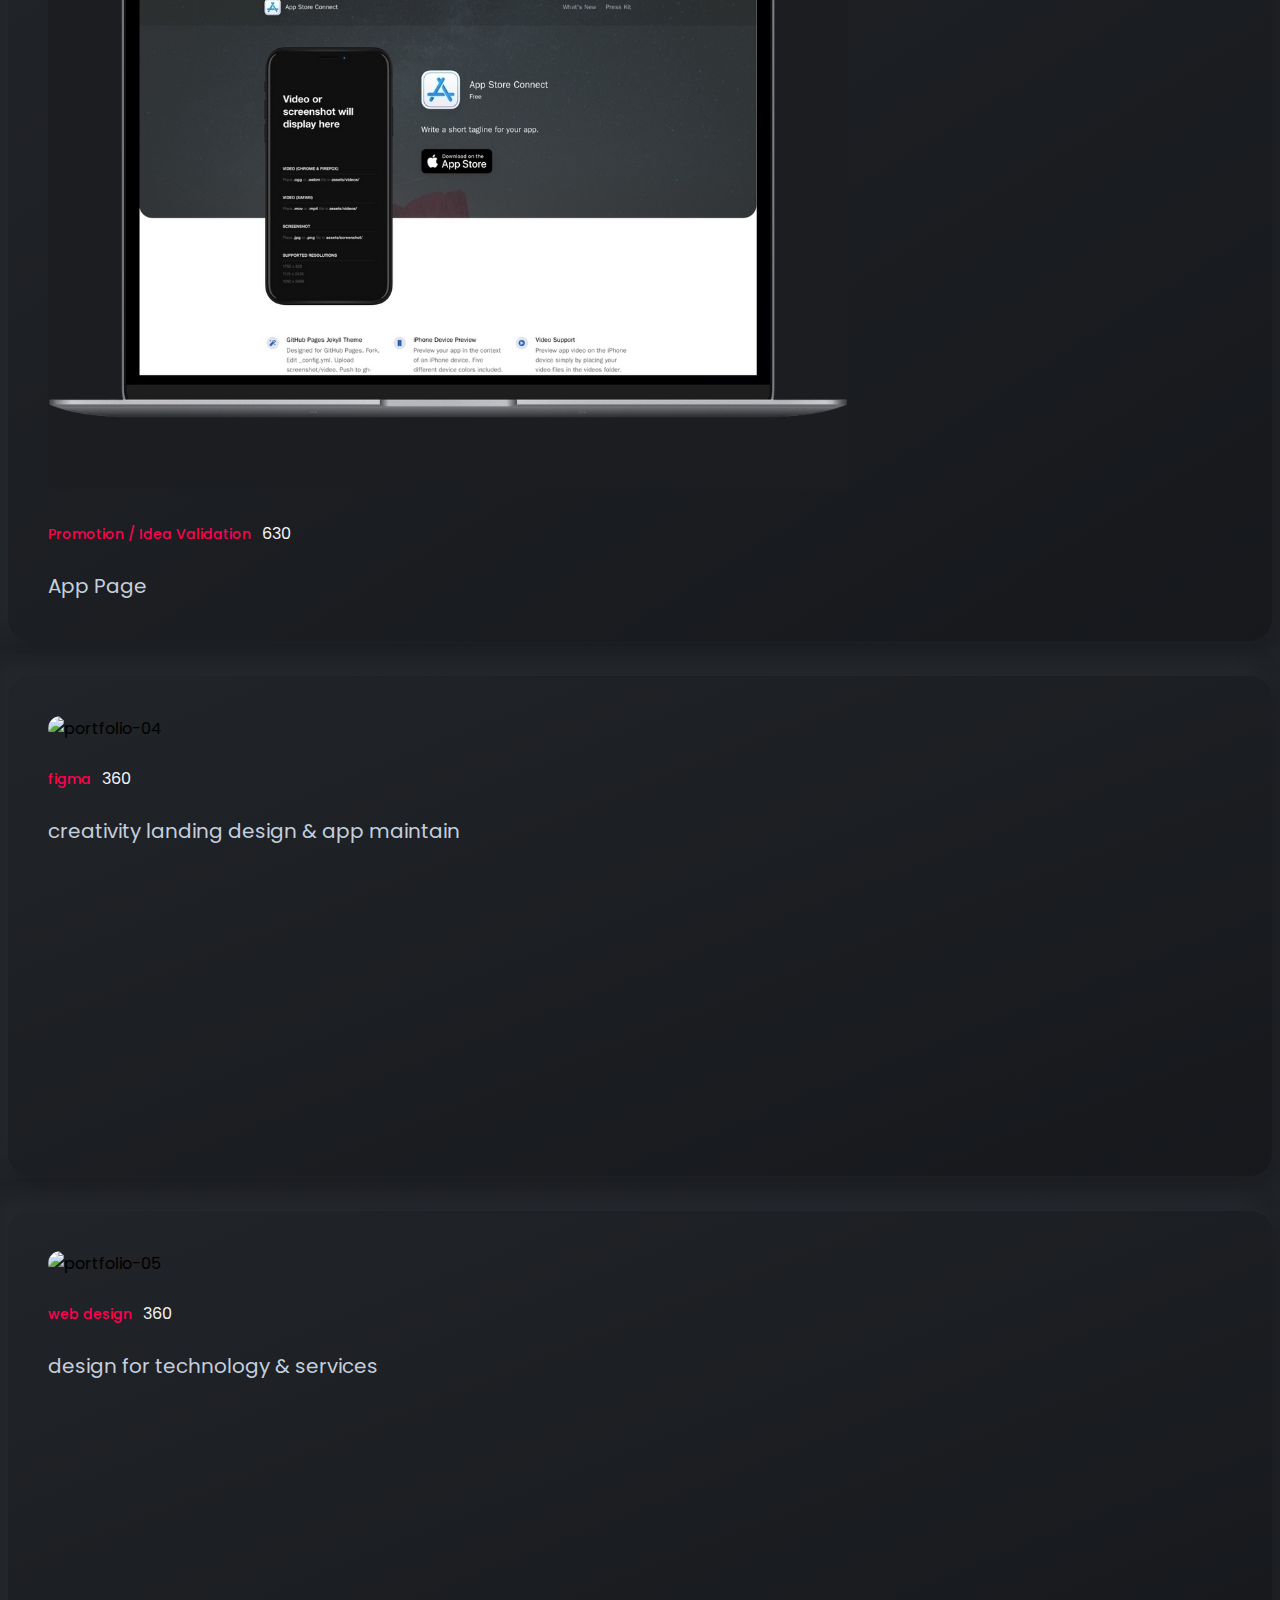
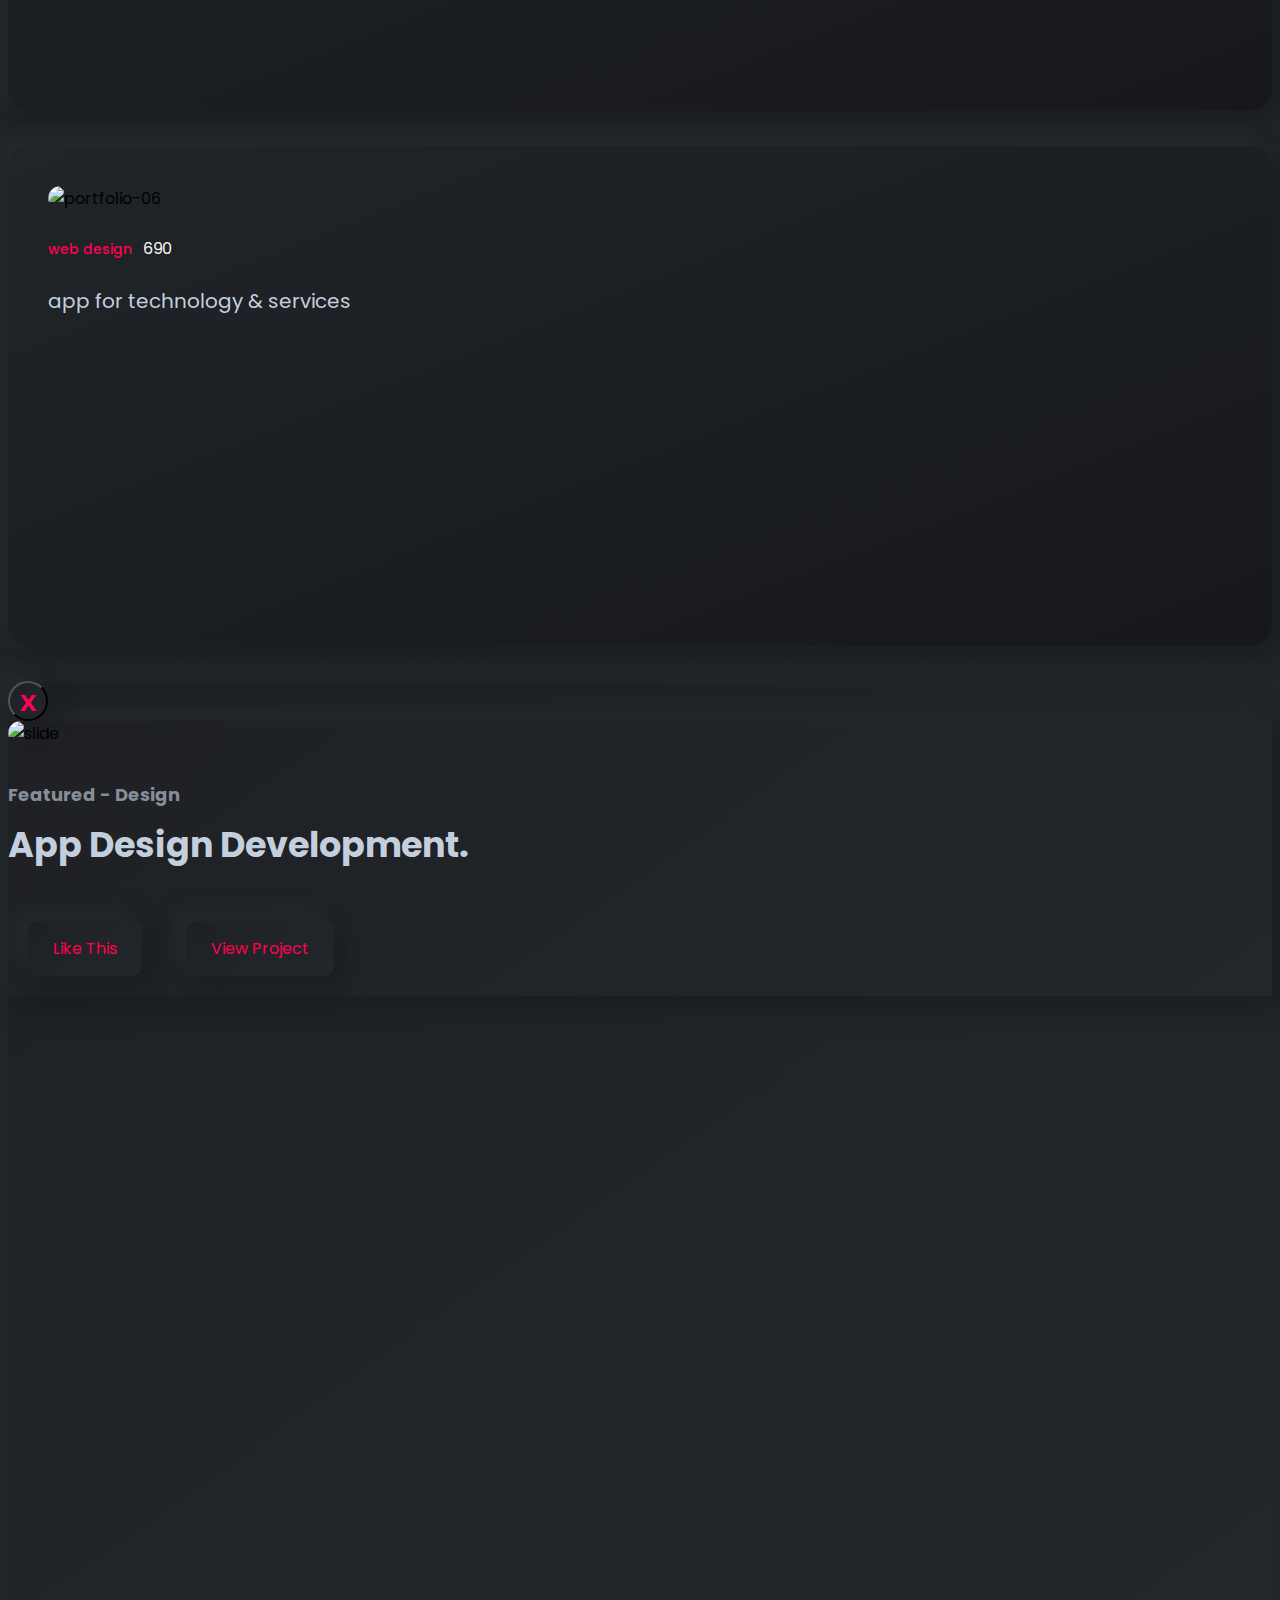
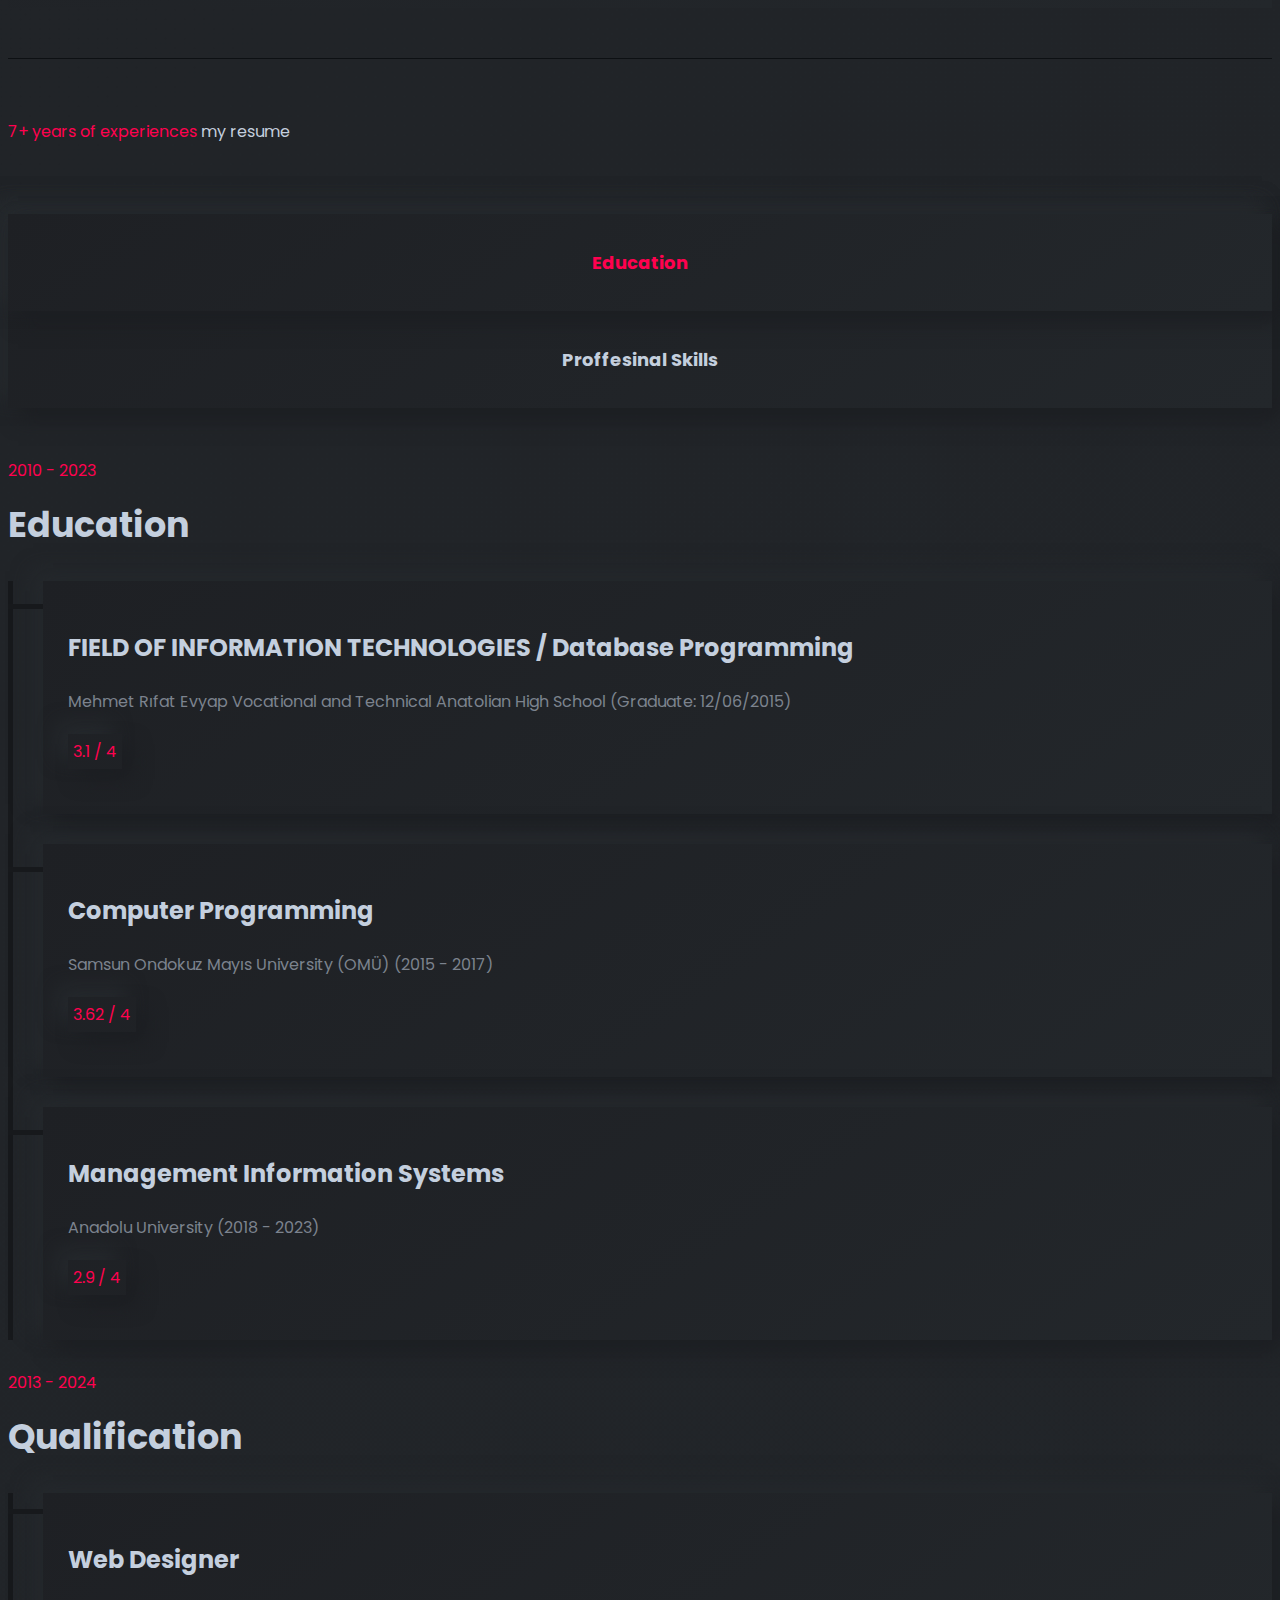
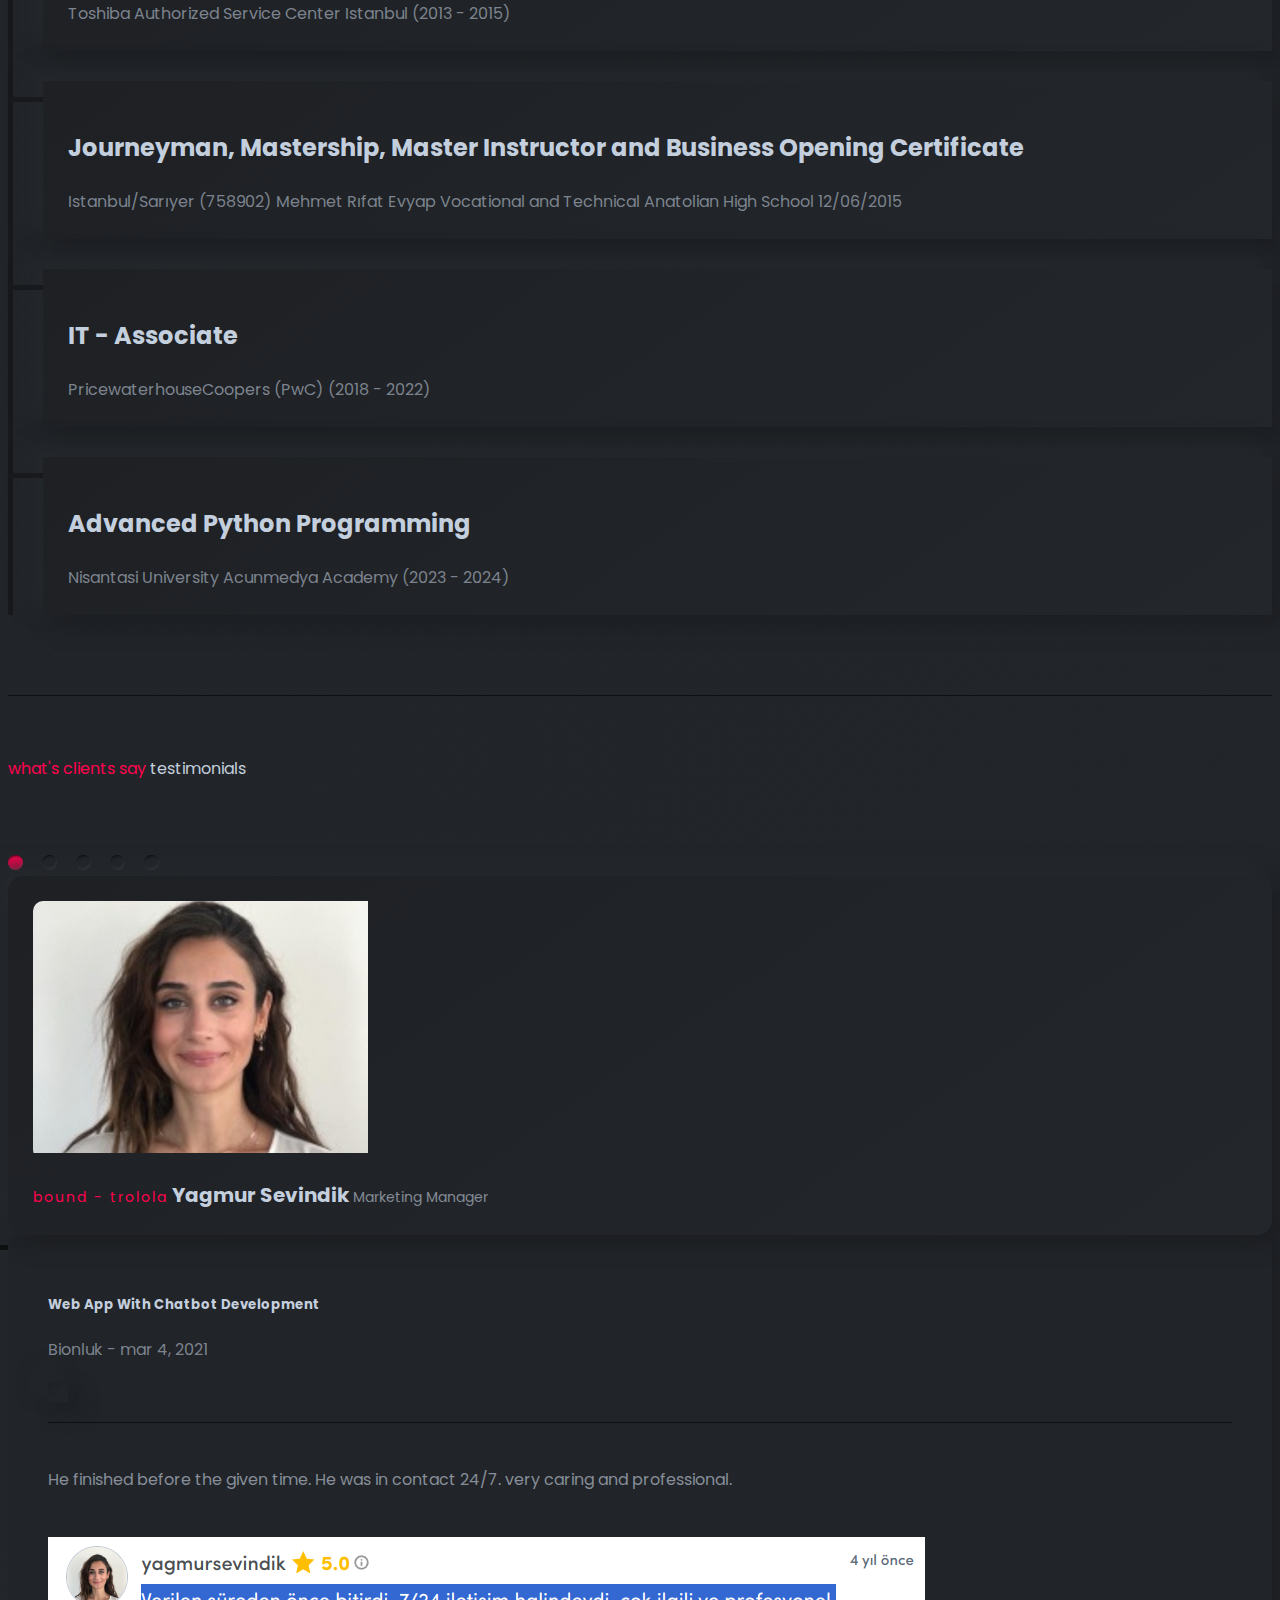
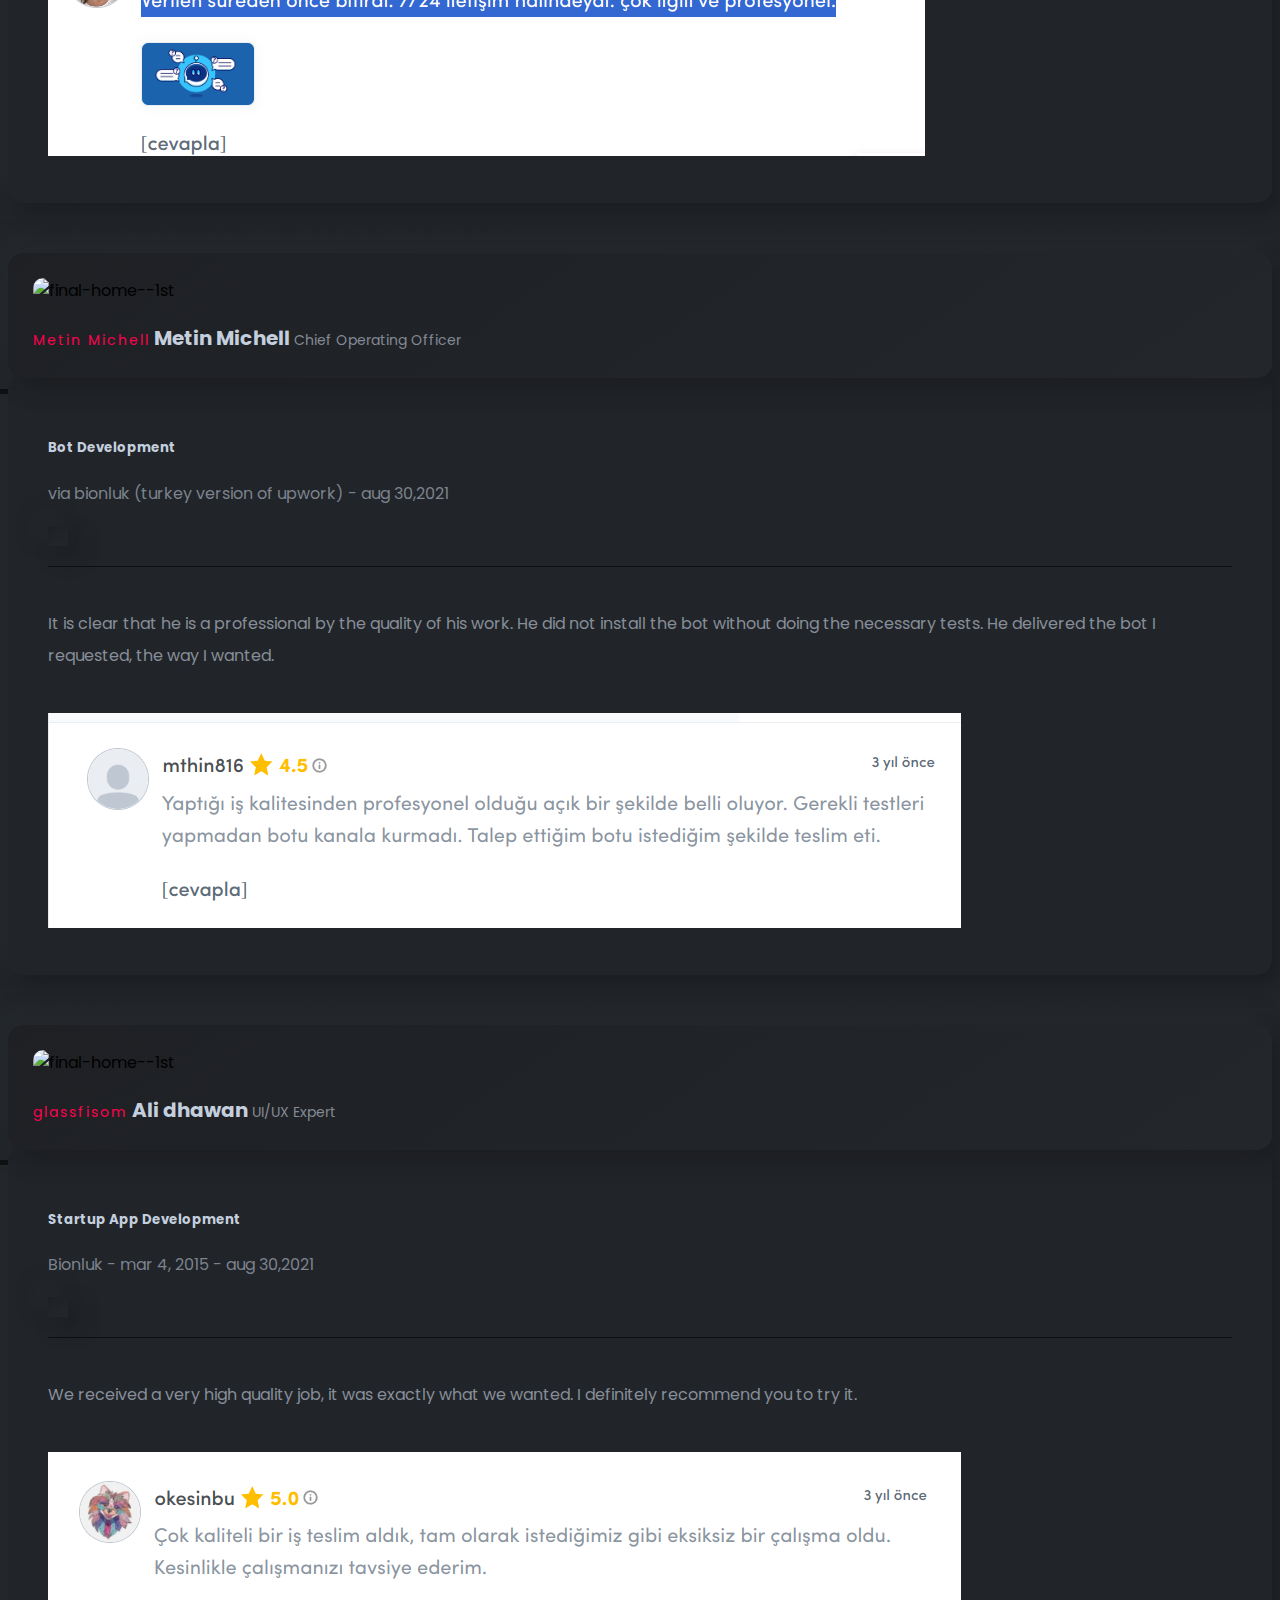
==== commit 96aae15c: "changes" ====
--- a/index.html
+++ b/index.html
@@ -230,12 +230,16 @@
                                                     find with me
                                                 </div>
                                                 <ul class="list-unstyled d-flex justify-content-between w-50">
-                                                    <a  href="https://github.com/emregunner" target="_blank" ><li> <i class="fab fa-github fa-2x"></i></li></a>
+                                                   
                                                     <a href="https://instagram.com/hermesguner" target="_blank"><li><i class="fab fa-instagram fa-2x"></i></li></a>
                                                     <a href="https://www.linkedin.com/in/emre-onder-guner/" target="_blank"><li><i class="fab fa-linkedin-in fa-2x"></i></li></a>
                                                     <a href="mailto:your-email@example.com" target="_blank"><li><i class="fas fa-envelope fa-2x"></i></li></a>
                                                     <!-- Typeform Button -->
-                                                    <a href="https://yourtypeformlink.com" target="_blank"><li><i class="fas fa-clipboard-list fa-2x"></i></li></a> <!-- Replace with your Typeform link and icon -->
+                                                    <a href="https://www.notion.so/YourNotionPageLink" target="_blank">
+                                                        <li><img src="https://upload.wikimedia.org/wikipedia/commons/4/45/Notion_app_logo.png" alt="Notion Logo" style="width: 32px; height: 32px;"></li>
+                                                    </a>
+                                                    
+                                                    
                                                 
                                                 </ul>
                                             </div>
@@ -280,7 +284,7 @@
                                     <div class="box-head display-6">Business Strategy</div>
                                     <p class="text-capitalize">
                                         <h5>AI-Driven Business Innovation</h5>
-                                        I apply advanced AI tools in business strategy, transforming both data and digital insights into actionable growth and profit strategies.
+                                        Transforming business strategies using advanced AI, focusing on growth and profits.
                                     </p>
                                     <span class="box-send-btn"><i class="fas fa-arrow-right"></i></span>
                                 </div>
@@ -293,8 +297,8 @@
                                     <span class="display-5 box-icon"><i class="fas fa-book-open"></i></span>
                                     <div class="box-head display-6">AI-Enhanced Web Development</div>
                                     <p class="text-capitalize">
-                                        <h5>Intelligent Web Solutions</h5>
-                                        Merging AI with web development for intuitive, user-centric websites; enhancing engagement through tools like chatbots and personalized content
+                                        <h5>Web Development with AI</h5>
+                                        Integrating AI in web development for user-friendly, engaging websites with chatbots and customized content.
                                     </p>
                                     <span class="box-send-btn"><i class="fas fa-arrow-right"></i></span>
                                 </div>
@@ -305,57 +309,17 @@
                             <div class="box">
                                 <div class="inner">
                                     <span class="display-5 box-icon"><i class="fas fa-tv"></i></span>
-                                    <div class="box-head display-6">AI-Powered Marketing Strategies</div>
+                                    <div class="box-head display-6">AI in Marketing</div>
                                     <p class="text-capitalize">
                                         <h5>Data-Driven Marketing Innovation</h5>
-                                        i throw myself down among the tall grass by the stream as I
-                                        lie close to the earth.
+                                        Enhancing marketing strategies with AI for better results.
                                     </p>
                                     <span class="box-send-btn"><i class="fas fa-arrow-right"></i></span>
                                 </div>
                             </div>
                         </div>
-                        <!-- Box Four -->
-                        <div class="col-12 col-lg-6 col-xl-4">
-                            <div class="box">
-                                <div class="inner">
-                                    <span class="display-5 box-icon"><i class="fab fa-twitch"></i></span>
-                                    <div class="box-head display-6">Custom AI Application Development</div>
-                                    <p class="text-capitalize">
-                                        <h5>Bespoke AI Application Design</h5>
-                                        Creating tailored AI solutions for business efficiency; from predictive analytics to task automation, my approach focuses on practical, problem-solving AI applications.
-                                    </p>
-                                    <span class="box-send-btn"><i class="fas fa-arrow-right"></i></span>
-                                </div>
-                            </div>
-                        </div>
-                        <!-- Box Five -->
-                        <div class="col-12 col-lg-6 col-xl-4">
-                            <div class="box">
-                                <div class="inner">
-                                    <span class="display-5 box-icon"><i class="fas fa-wifi"></i></span>
-                                    <div class="box-head display-6">Content Automation and SEO Enhancement</div>
-                                    <p class="text-capitalize">
-                                    Utilizing AI for content creation and SEO optimization. This includes automated content generation that maintains a brand’s voice, and using AI tools to refine SEO strategies for higher search engine rankings.
-                                    </p>
-                                    <span class="box-send-btn"><i class="fas fa-arrow-right"></i></span>
-                                </div>
-                            </div>
-                        </div>
-                        <!-- Last Box -->
-                        <div class="col-12 col-lg-6 col-xl-4">
-                            <div class="box">
-                                <div class="inner">
-                                    <span class="display-5 box-icon"><i class="fab fa-slack"></i></span>
-                                    <div class="box-head display-6">Conversion Increason With Ai </div>
-                                    <p class="text-capitalize">
-                                        <h5>Custom AI Engagement Tools</h5>
-                                        Creating personalized AI tools for businesses, focusing on enhancing customer engagement. This includes AI-driven chatbots for instant customer service and tailored product recommendations for improved sales conversions.
-                                    </p>
-                                    <span class="box-send-btn"><i class="fas fa-arrow-right"></i></span>
-                                </div>
-                            </div>
-                        </div>
+                    
+                        
                     </div>
                 </div>
                 <!-- End Boxes Of Features -->
@@ -363,6 +327,143 @@
         </section>
         <!-- =============================
      End Features ============================== -->
+     <!-- =============================
+     Start Portfolio  ============================== -->
+     <section class="portfolio" id="portfolio">
+        <div class="container">
+            <!-- Head Of The Section -->
+            <div class="section-head text-center">
+                
+                <span class="d-block text-capitalize display-4 fw-bold">Current Projects</span>
+            </div>
+            <!-- Start Protfolio Projects Boxes -->
+            <div class="projects-boxes">
+                <div class="row">
+                    <!-- Box One -->
+                    <div class="col-12 col-md-6 col-xl-4">
+                        <div class="box" data-bs-toggle="modal" data-bs-target="#portfolio-pop">
+                            <div class="inner">
+                                <!-- Box Image -->
+                                <div class="image">
+                                    <img src="images/portfolio-01.jpg" alt="portfolio-01">
+                                </div>
+                                <!-- Box Badges Type -->
+                                <div class="project-type d-flex justify-content-between">
+                                    <span class="text-uppercase">StartUp</span>
+                                    <span><i class="far fa-heart"></i>600</span>
+                                </div>
+                                <!-- Box Main Head -->
+                                <div class="box-head">
+                                    <span class="text-capitalize">
+                                        Fast Consult
+                                        <i class="fas fa-location-arrow"></i>
+                                    </span>
+                                </div>
+                            </div>
+                        </div>
+                    </div>
+                    <!-- Box Two -->
+                    <div class="col-12 col-md-6 col-xl-4">
+                        <div class="box" data-bs-toggle="modal" data-bs-target="#portfolio-pop">
+                            <div class="inner">
+                                <!-- Box Image -->
+                                <div class="image">
+                                    <img src="images/portfolio-02.png" alt="portfolio-02">
+                                </div>
+                                <!-- Box Badges Types -->
+                                <div class="project-type d-flex justify-content-between">
+                                    <span class="text-uppercase">application</span>
+                                    <span><i class="far fa-heart"></i>750</span>
+                                </div>
+                                <!-- Box Main Head -->
+                                <div class="box-head">
+                                    <span class="text-capitalize">
+                                        Google Lead Generator
+                                        <i class="fas fa-location-arrow"></i>
+                                    </span>
+                                </div>
+                            </div>
+                        </div>
+                    </div>
+                    <!-- Box Three -->
+                    <div class="col-12 col-md-6 col-xl-4">
+                        <div class="box" data-bs-toggle="modal" data-bs-target="#portfolio-pop">
+                            <div class="inner">
+                                <!-- Box Image -->
+                                <div class="image">
+                                    <img src="images/portfolio-03.jpg" alt="portfolio-03">
+                                    
+                                </div>
+                                <!-- Box Badges Type -->
+                                <div class="project-type d-flex justify-content-between">
+                                    <span class="text-uppercase">Application</span>
+                                    <span><i class="far fa-heart"></i>630</span>
+                                </div>
+                                <!-- Box Main Head -->
+                                <div class="box-head">
+                                    <span class="text-capitalize">
+                                        LinkedIn Lead Generator
+                                        <i class="fas fa-location-arrow"></i>
+                                    </span>
+                                </div>
+                            </div>
+                        </div>
+                    </div>
+             
+                
+                </div>
+            </div>
+            <!-- End Protfolio Projects Boxes -->
+
+            <!-- POrtfolio Pop Up -->
+            <div class="modal portfolio-pop" id="portfolio-pop" tabindex="1" role="dialog" aria-hidden="true">
+                <div class="modal-dialog modal-dialog-centered" role="document">
+                    <div class="modal-content">
+                        <!-- Upper Close Button -->
+                        <div class="modal-header">
+                            <!-- Close Button -->
+                            <button type="button" class="btn-close" data-bs-dismiss="modal">x</button>
+                        </div>
+                        <!-- Body Content -->
+                        <div class="modal-body">
+                            <div class="row align-items-center">
+                                <!-- Image -->
+                                <div class="col-md-6">
+                                    <div class="portfolio-popup-thumbnail">
+                                        <div class="image">
+                                            <img class="w-100" src="images/portfolio-04.jpg" alt="slide">
+                                        </div>
+                                    </div>
+                                </div>
+                                <!-- Text Info -->
+                                <div class="col-md-6">
+                                    <div class="text-info">
+                                        <h3><span>Featured - Design</span> App Design Development.</h3>
+
+                                        <div class="button-group">
+                                            <a href="#">
+                                                <span>like this</span>
+                                                <i class="far fa-thumbs-up"></i>
+                                            </a>
+                                            <a href="#">
+                                                <span>view project</span>
+                                                <i class="fas fa-arrow-right"></i>
+                                            </a>
+                                        </div>
+
+                                    </div>
+                                    <!-- End of Text Content -->
+                                </div>
+                            </div>
+                            <!-- End of .row Body-->
+                        </div>
+                    </div>
+                </div>
+            </div>
+        </div>
+    </section>
+    <!-- =============================
+ End Portfolio  ============================== -->
 
         <!-- =============================
      Start Portfolio  ============================== -->
--- a/css/main.css
+++ b/css/main.css
@@ -1,5 +1,25 @@
 @import url("https://fonts.googleapis.com/css2?family=Montserrat:wght@200;300;400;500;600;700&display=swap");
 @import url("https://fonts.googleapis.com/css2?family=Poppins:wght@200;300;400;500;600;700&display=swap");
+/* Add perspective to the parent container */
+.header-content {
+  perspective: 1000px;
+  perspective-origin: center right;
+}
+
+/* Set the initial state of your image */
+.header-image .image img {
+  transition: transform 0.5s, filter 0.5s;
+  transform-origin: center right;
+  will-change: transform, filter;
+  filter: brightness(100%);
+}
+
+/* Define the hover state with a 3D rotation and a slight zoom */
+.header-image .image:hover img {
+  transform: rotateY(-10deg) scale(1.05);
+  filter: brightness(120%);
+}
+
 .features, .portfolio, .resume, .testimonials-sec, .clients, .pricing, .blog, .contact, footer, .resume .education-content .left-boxes .boxes .box .inner p, .resume .education-content .right-boxes .boxes .box .inner p, .resume .experince-content .left-boxes .boxes .box .inner p, .resume .experince-content .right-boxes .boxes .box .inner p, .resume .interview-content .left-boxes .boxes .box .inner p, .resume .interview-content .right-boxes .boxes .box .inner p, .testimonials-sec .testimonials .carousel-inner .carousel-item .testimonials-right-content .description-text .paragraph-content, .clients .right-side-images .card-content .name {
   border-top: 1px solid #0d1013;
 }
@@ -1800,4 +1820,5 @@
     height: 300px;
   }
 }
+
 /*# sourceMappingURL=main.css.map */
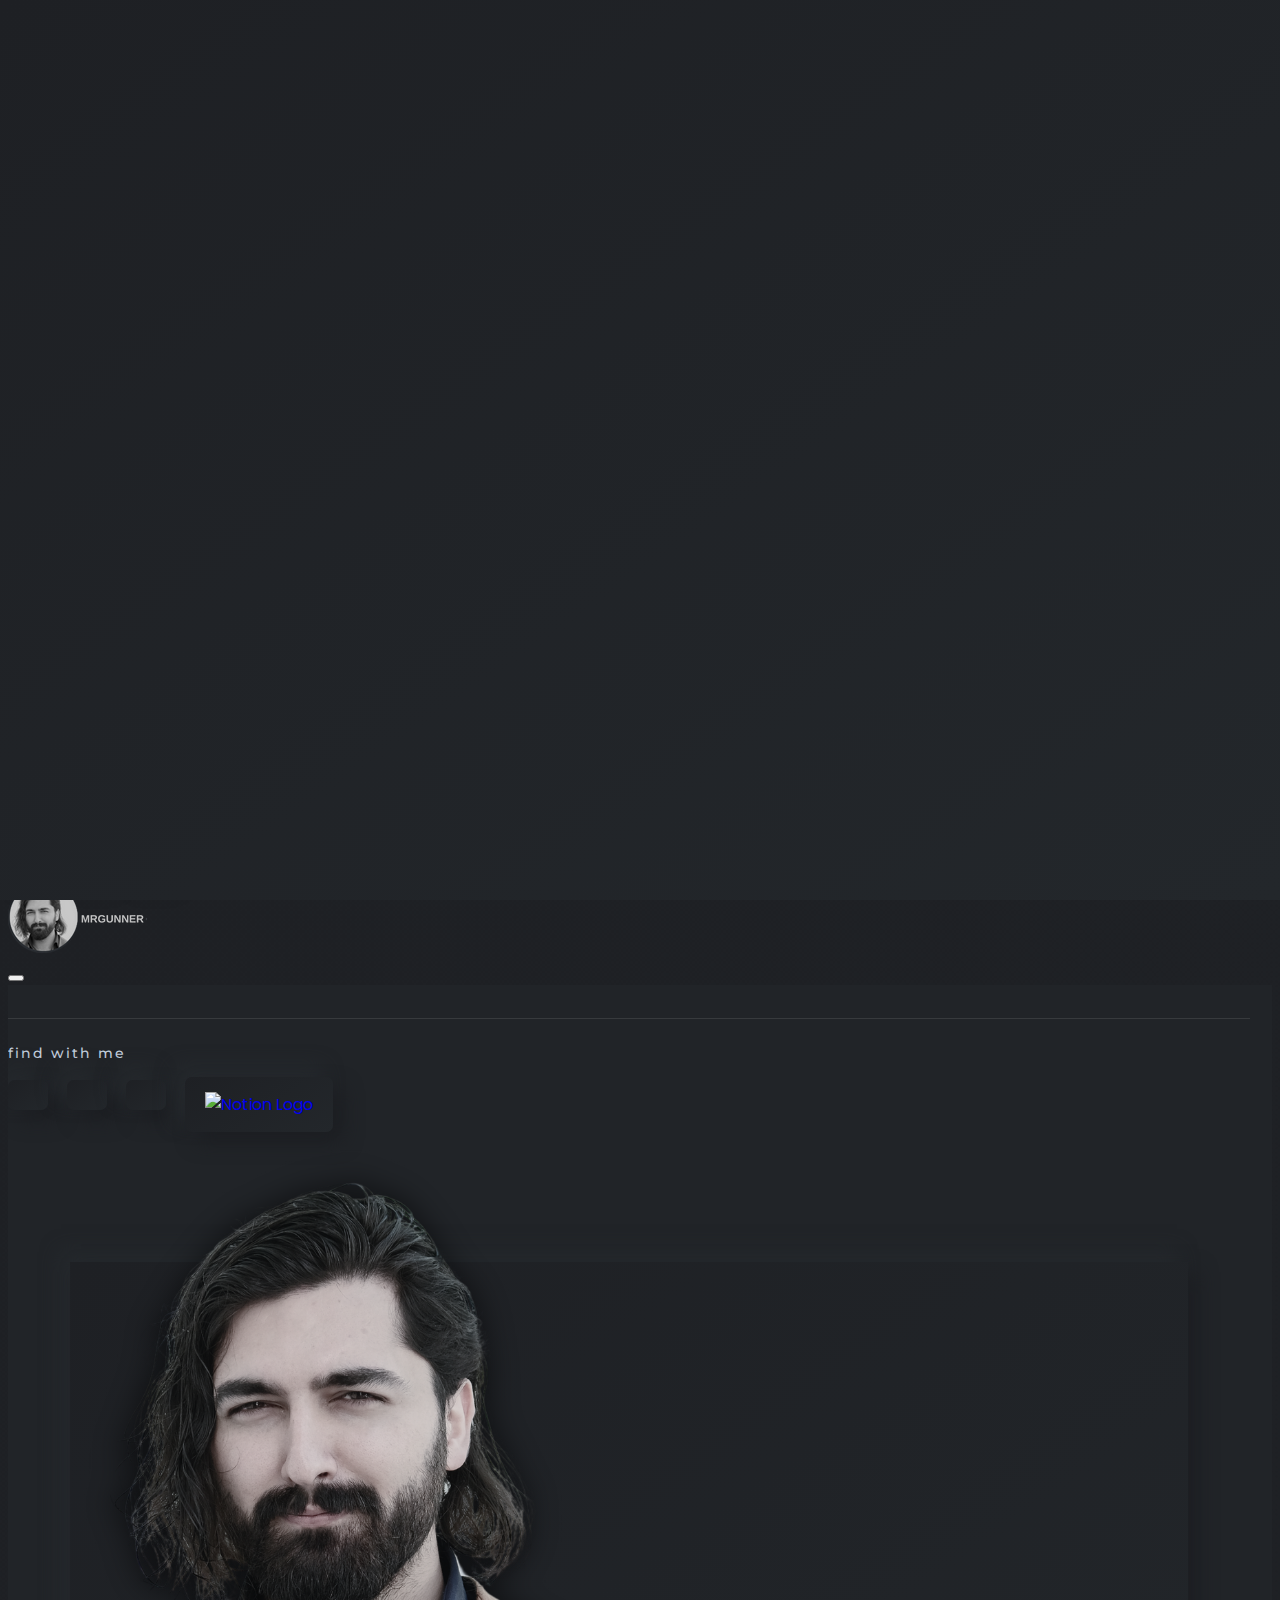
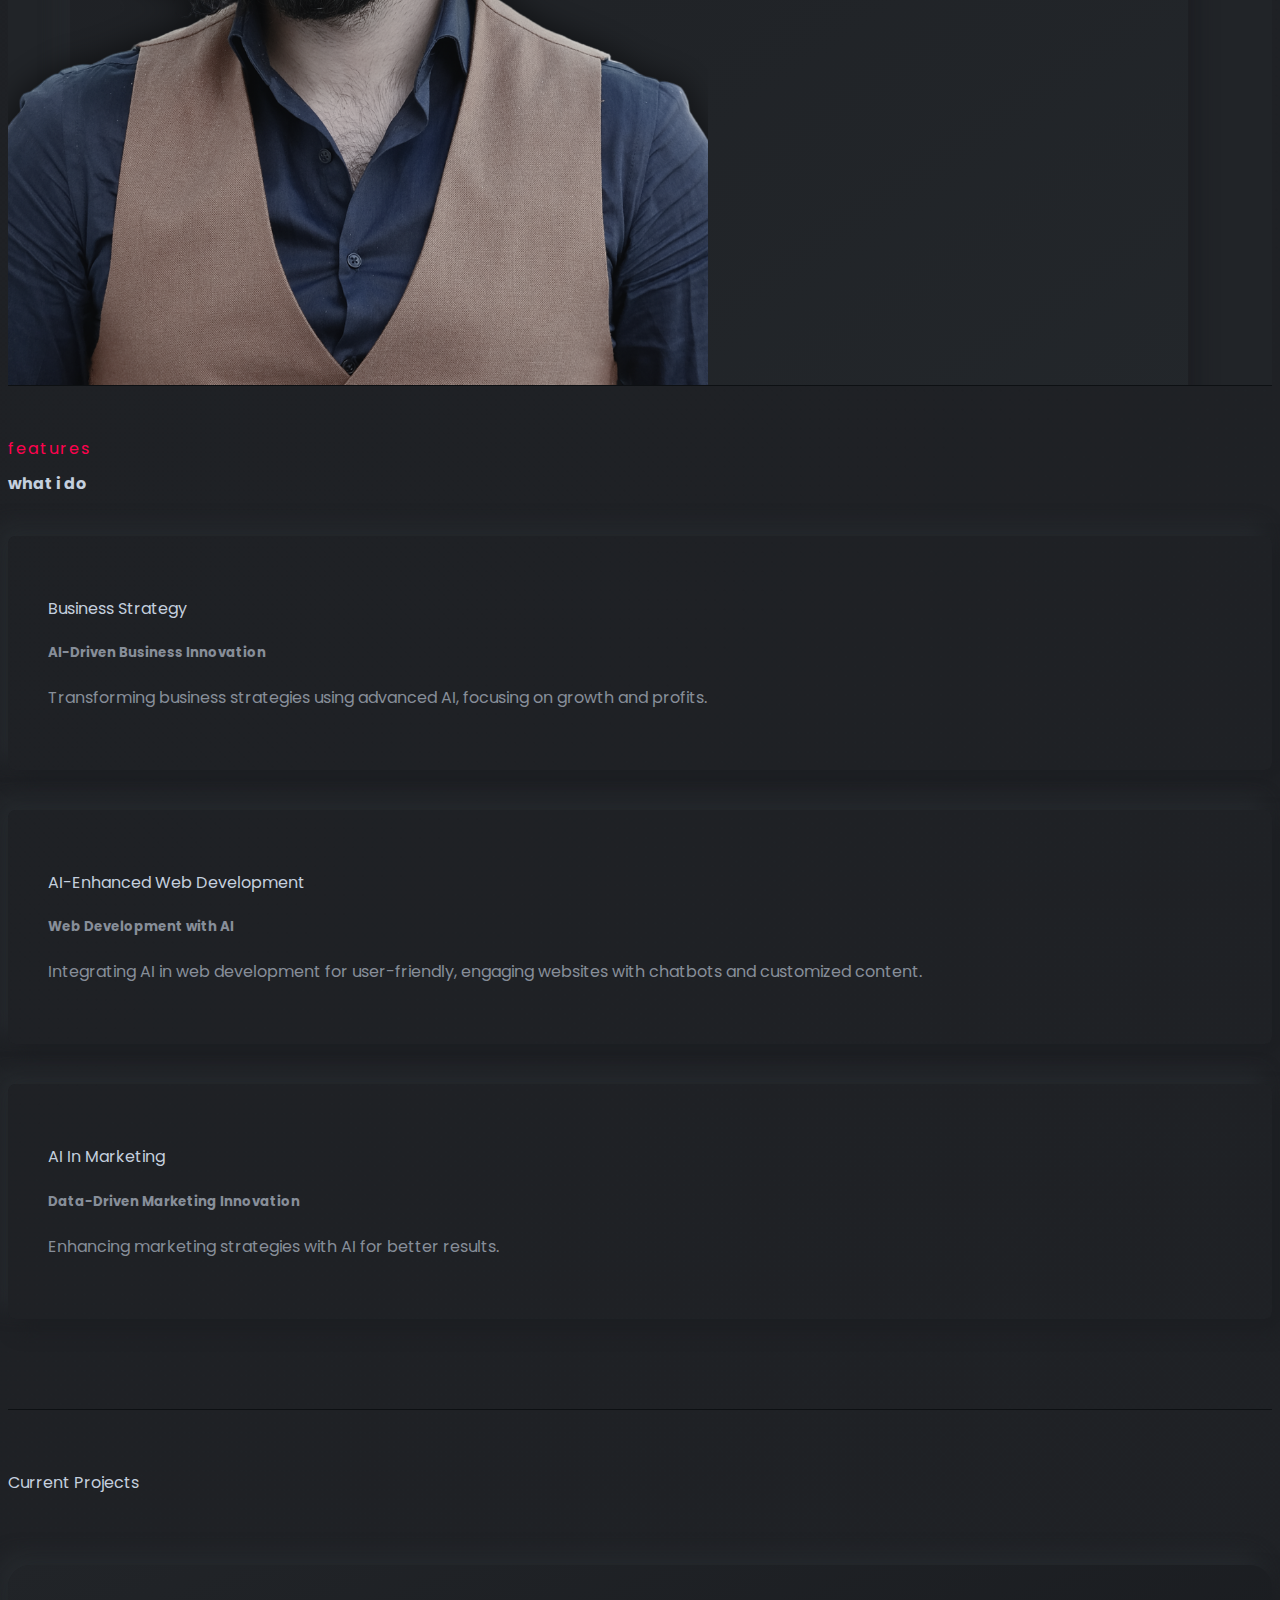
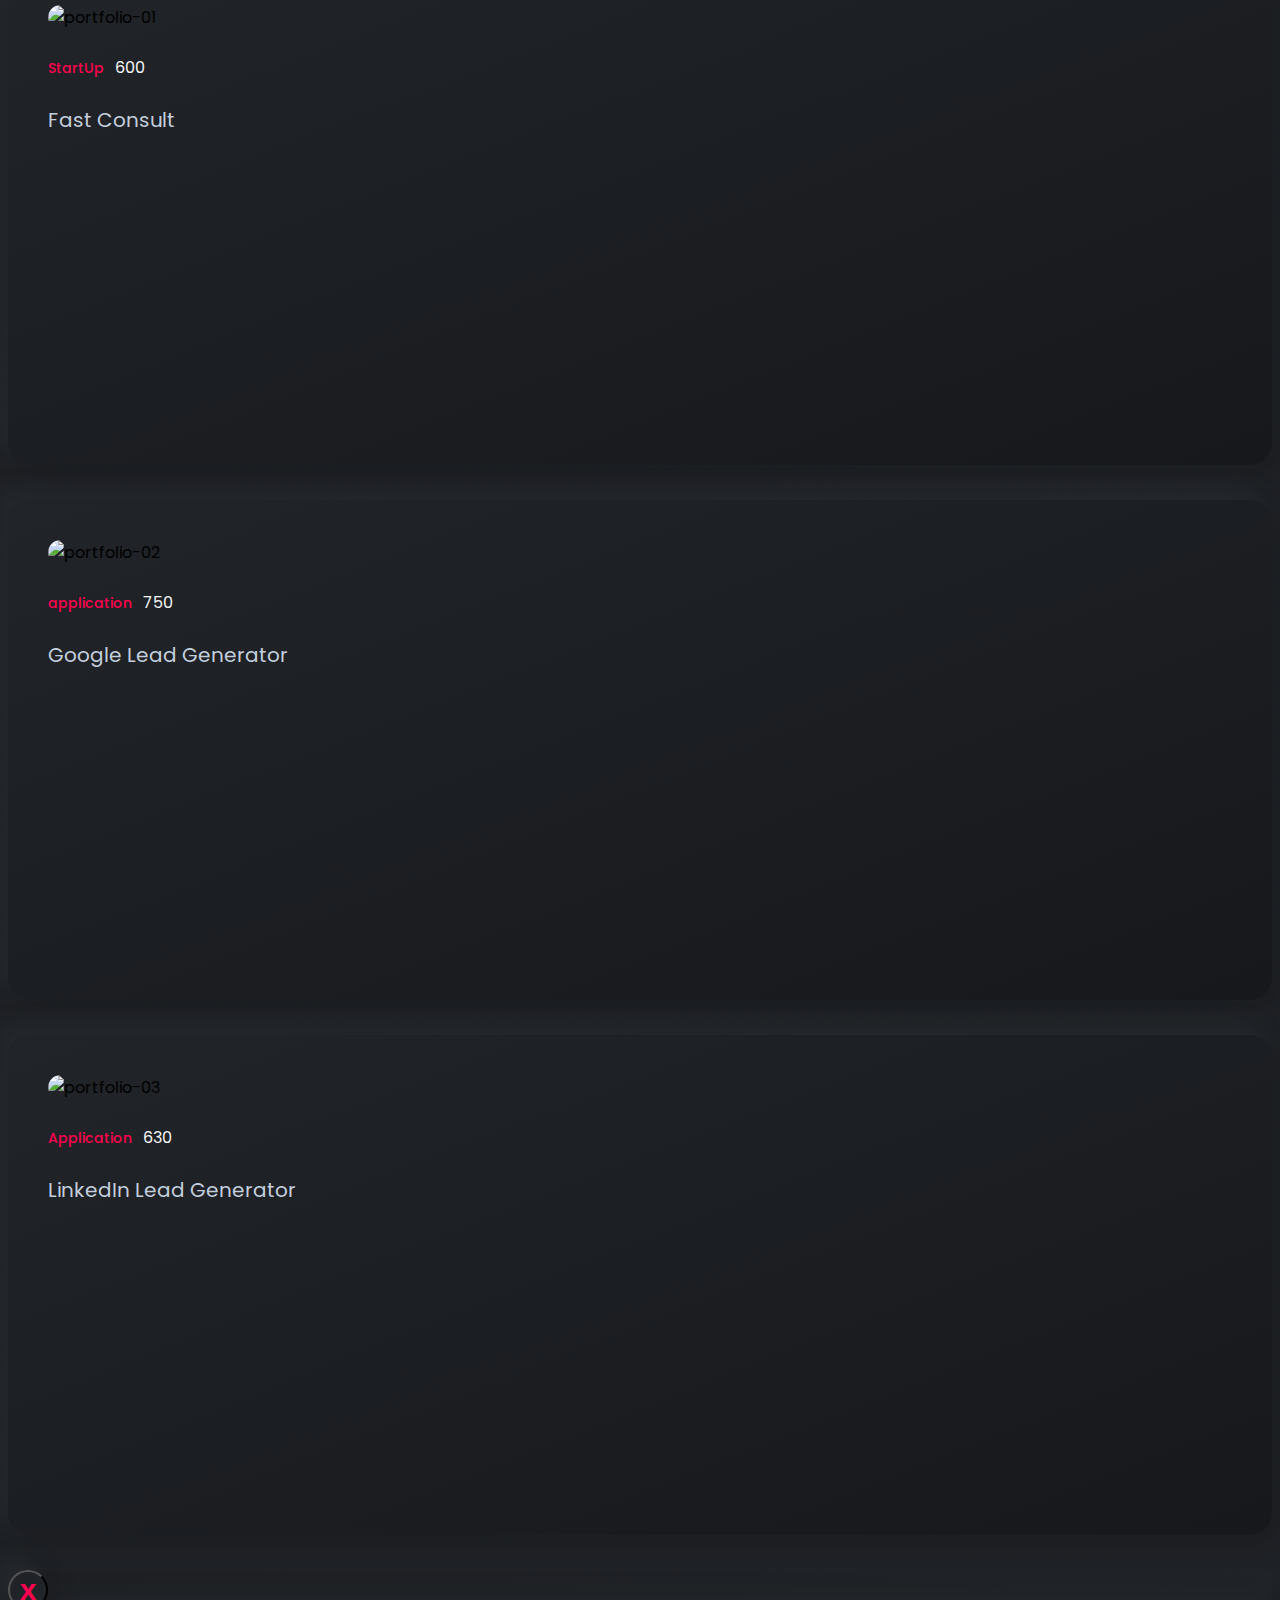
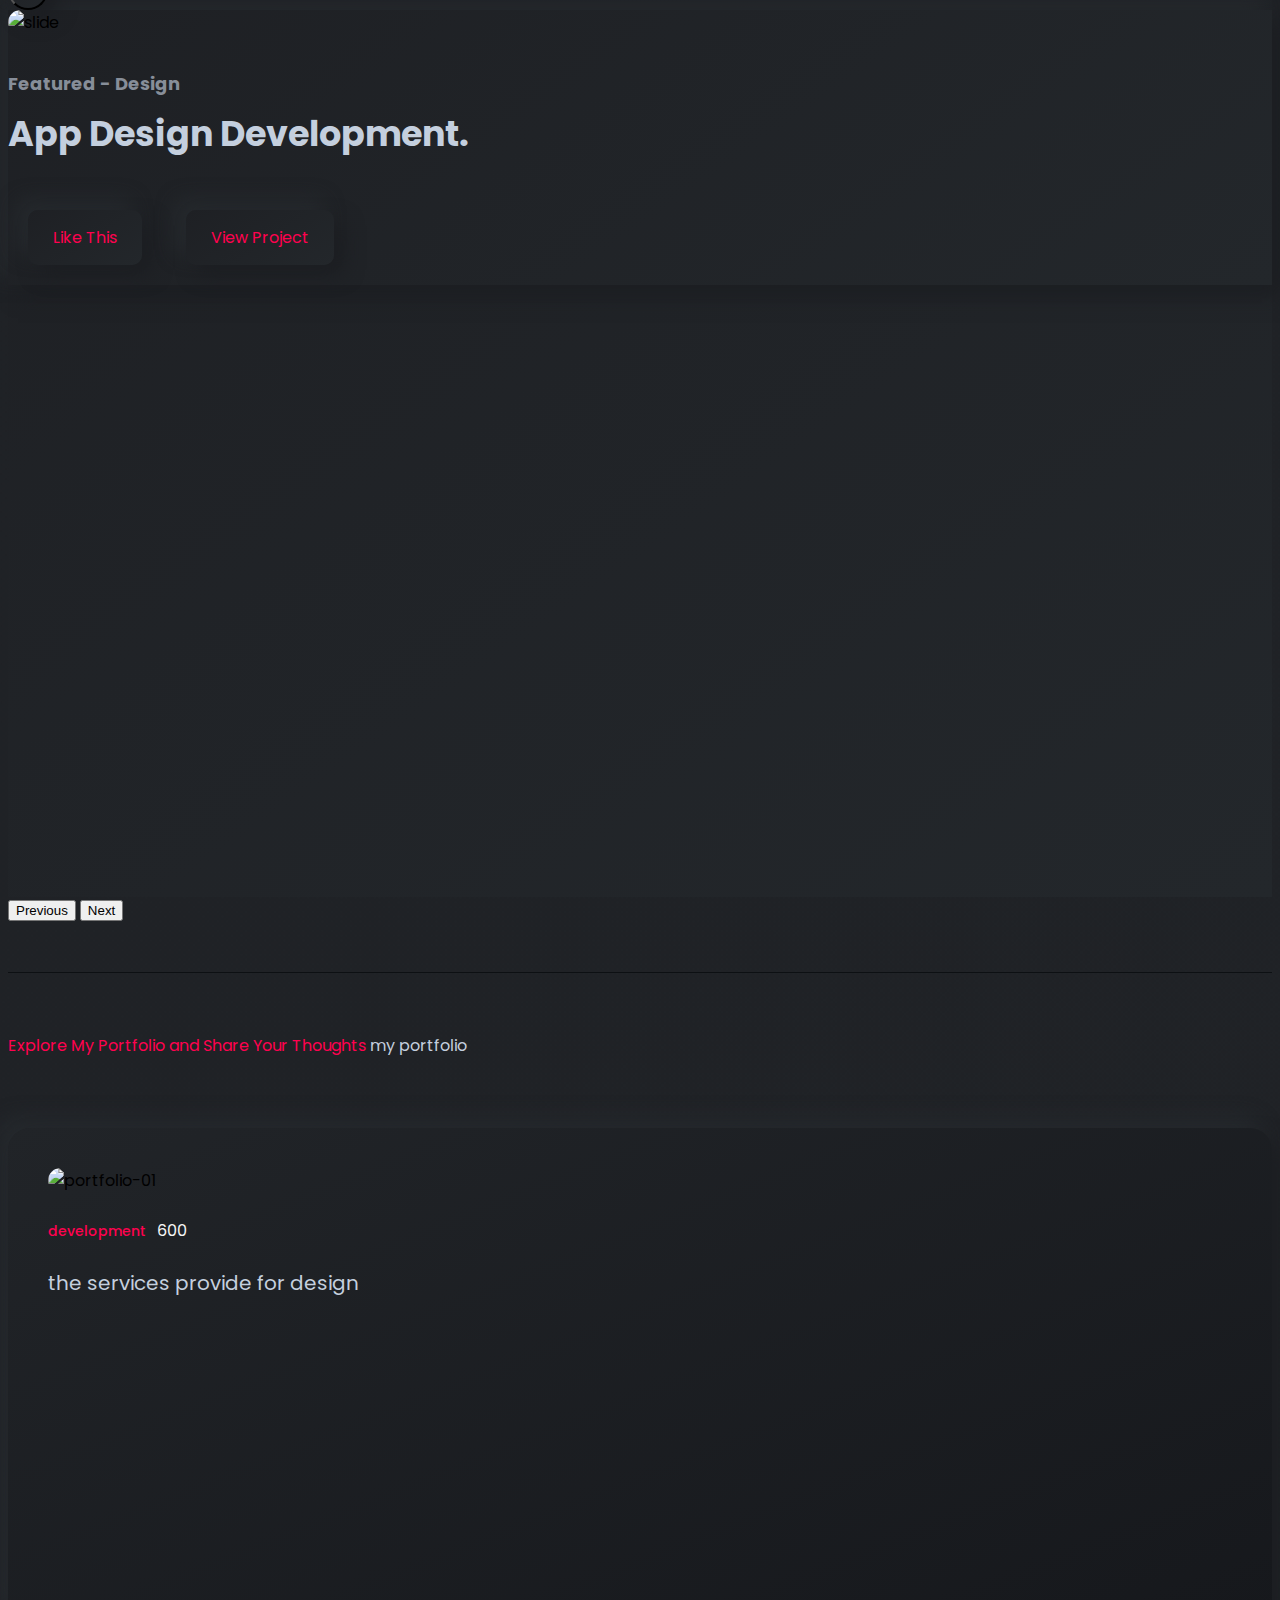
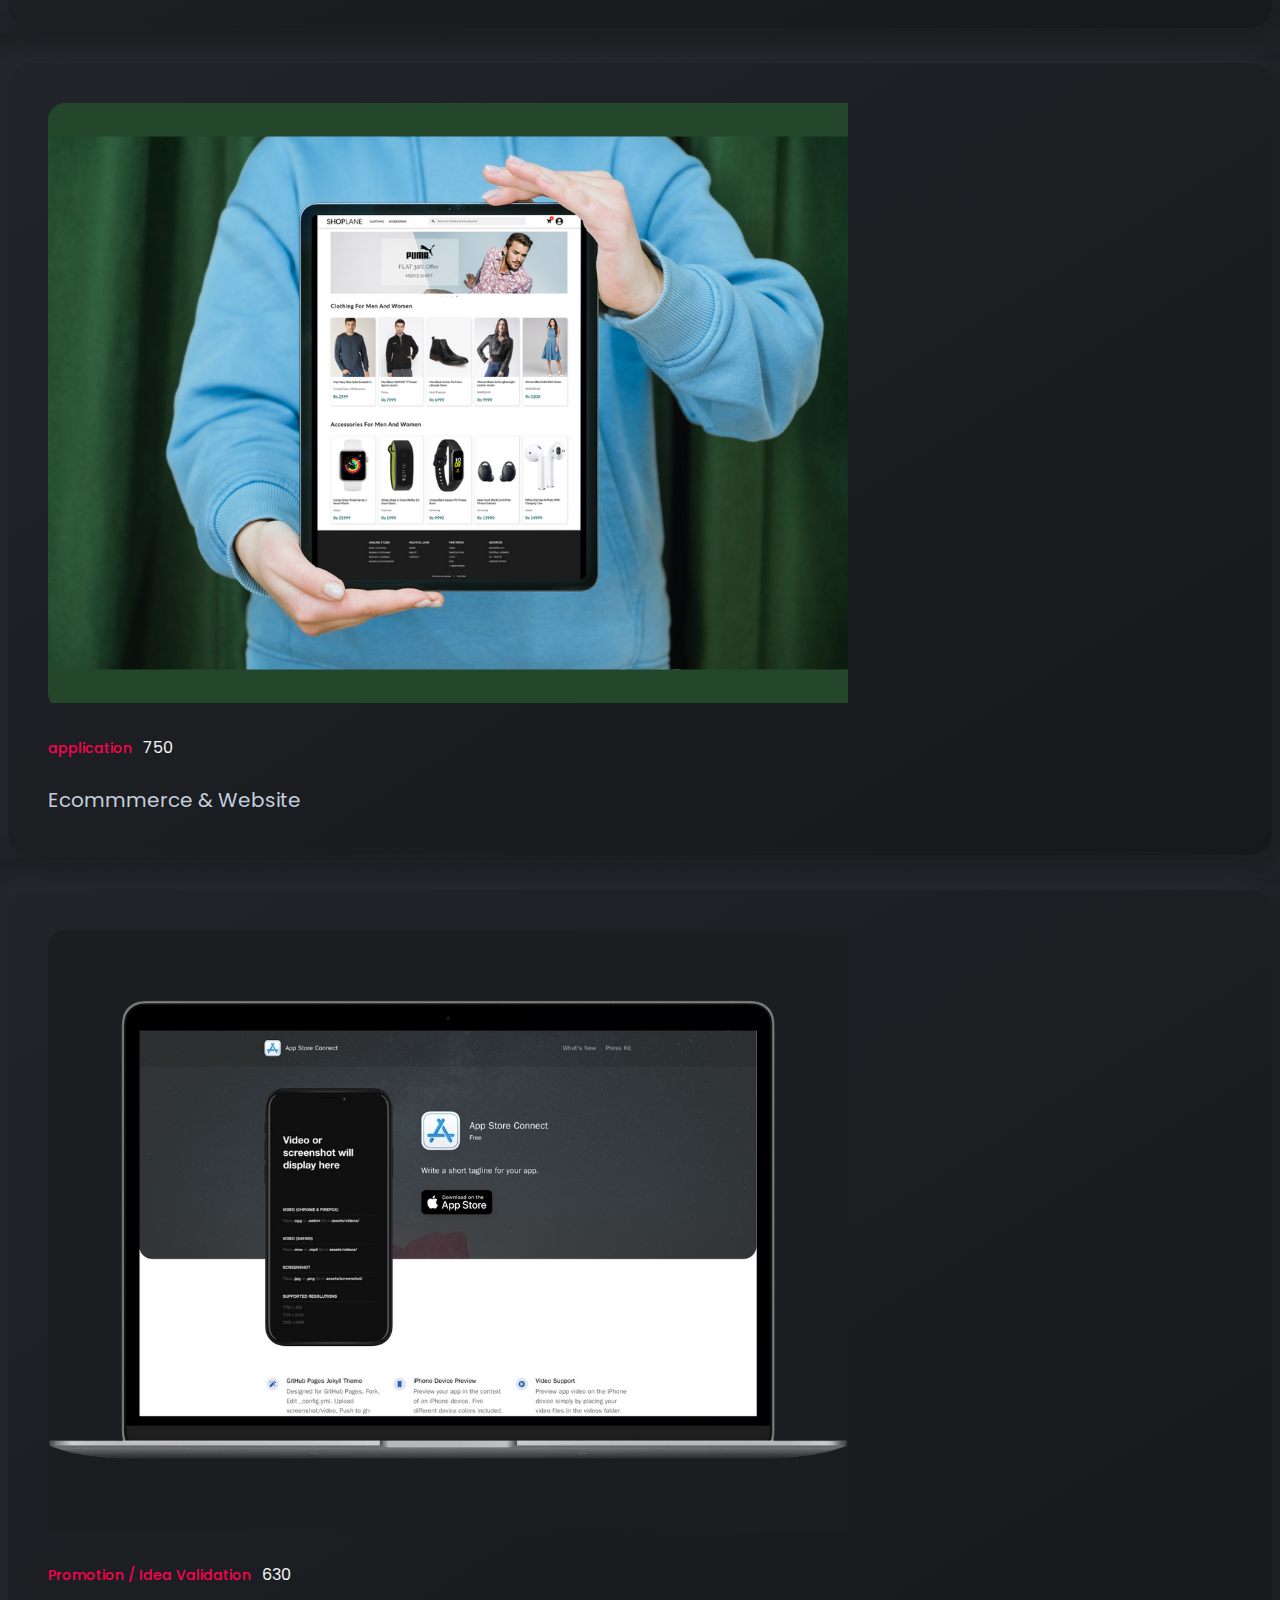
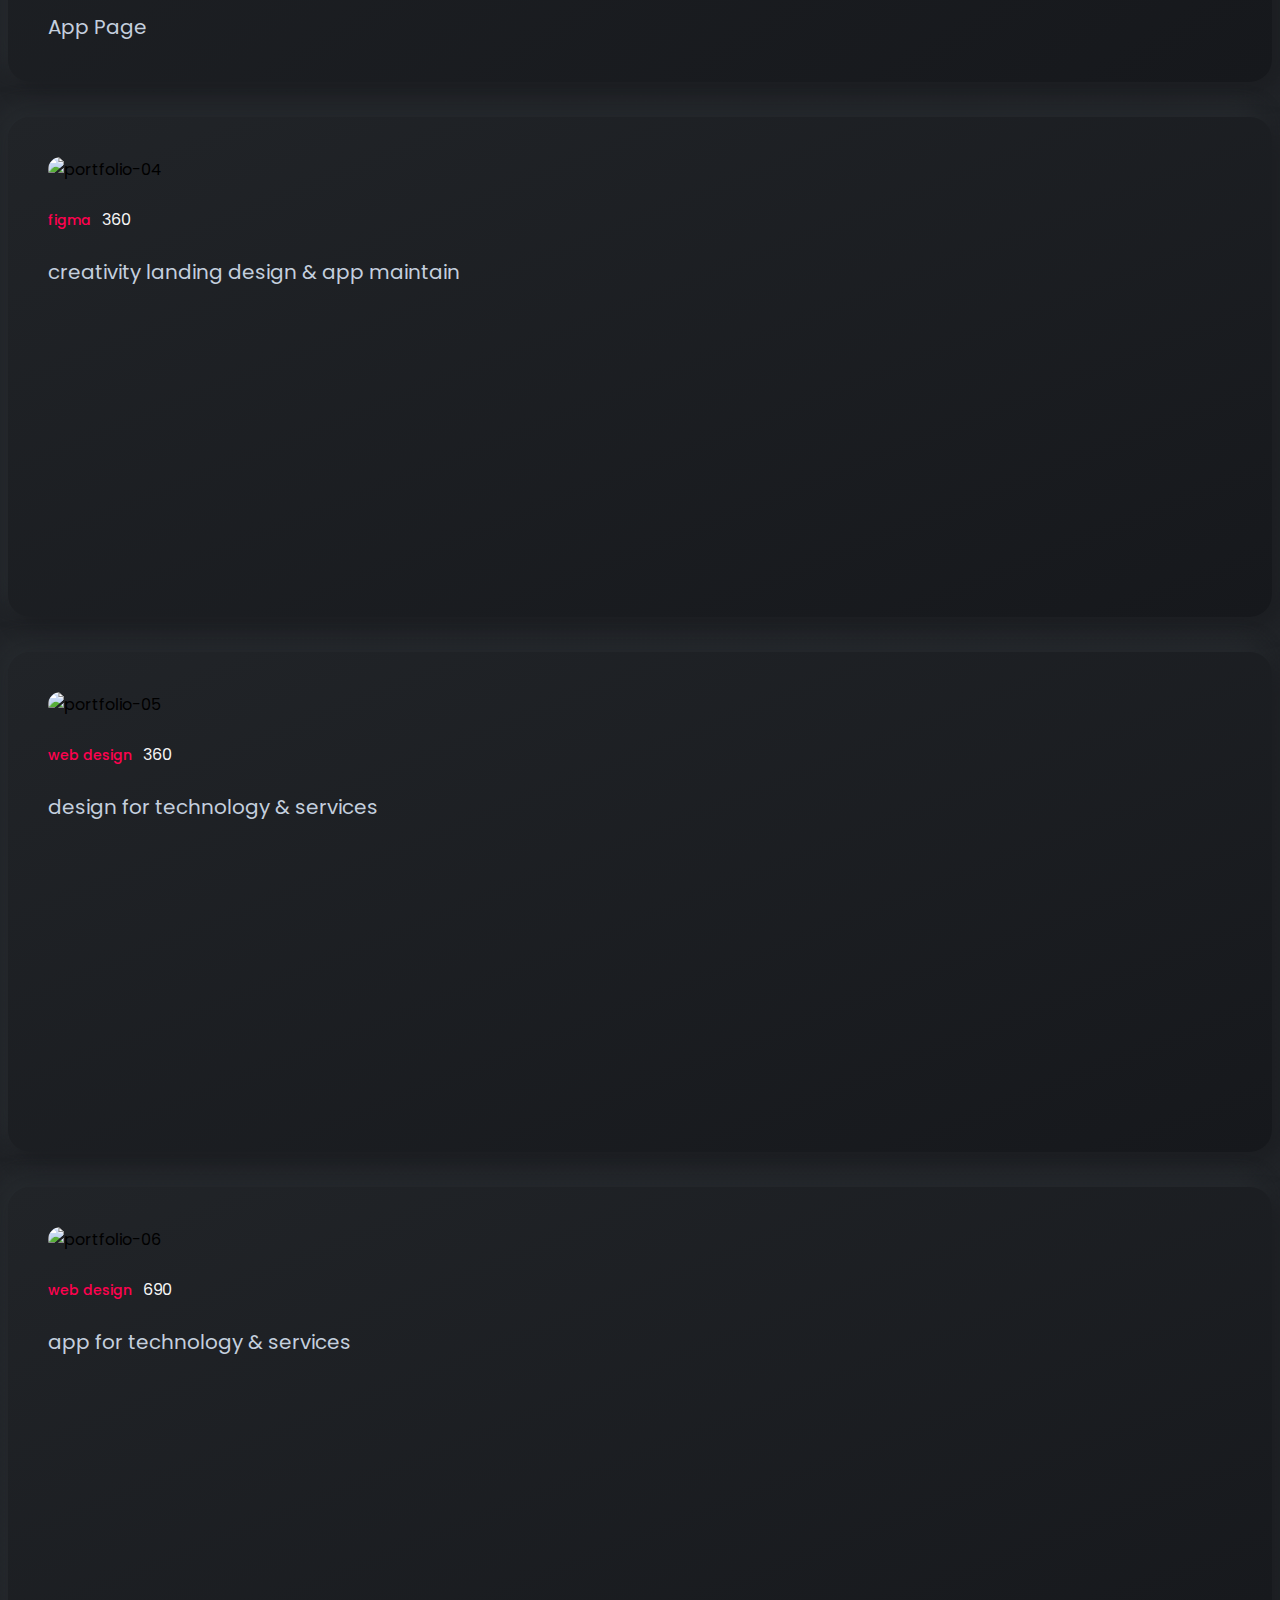
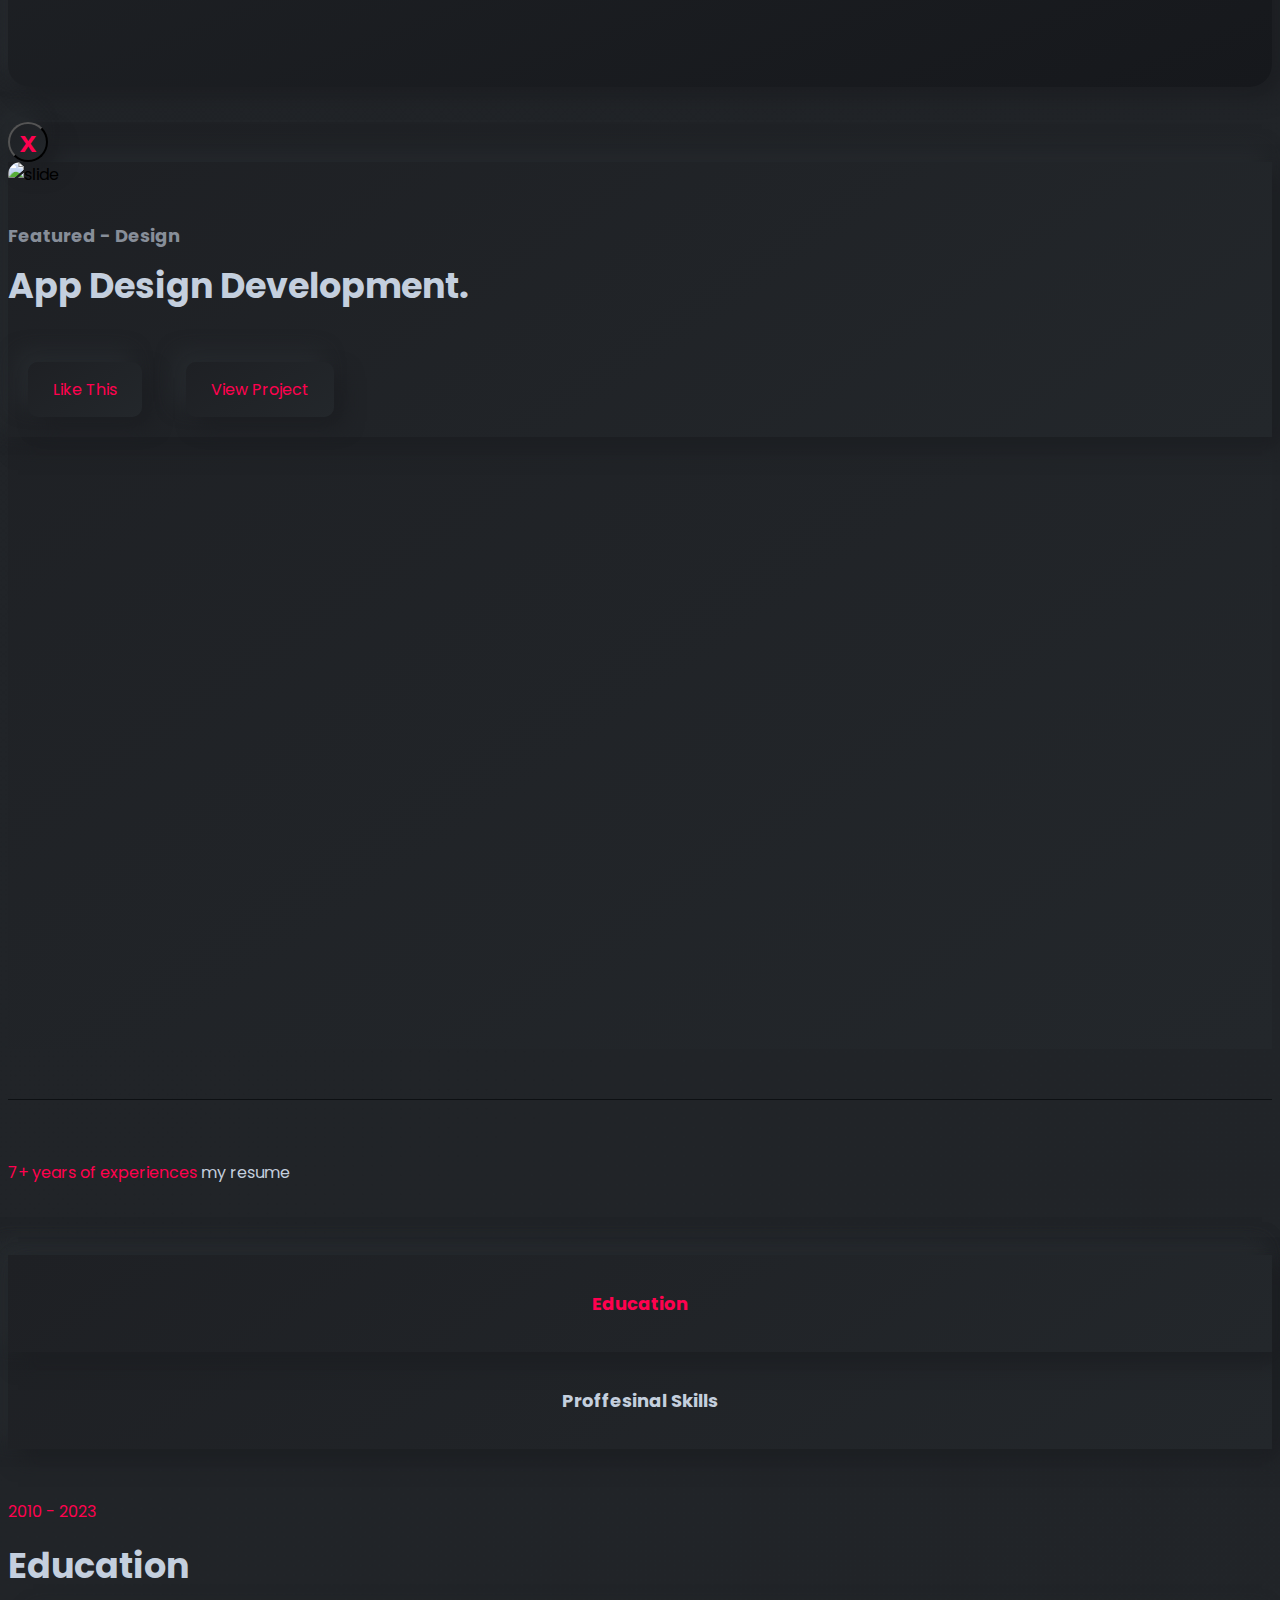
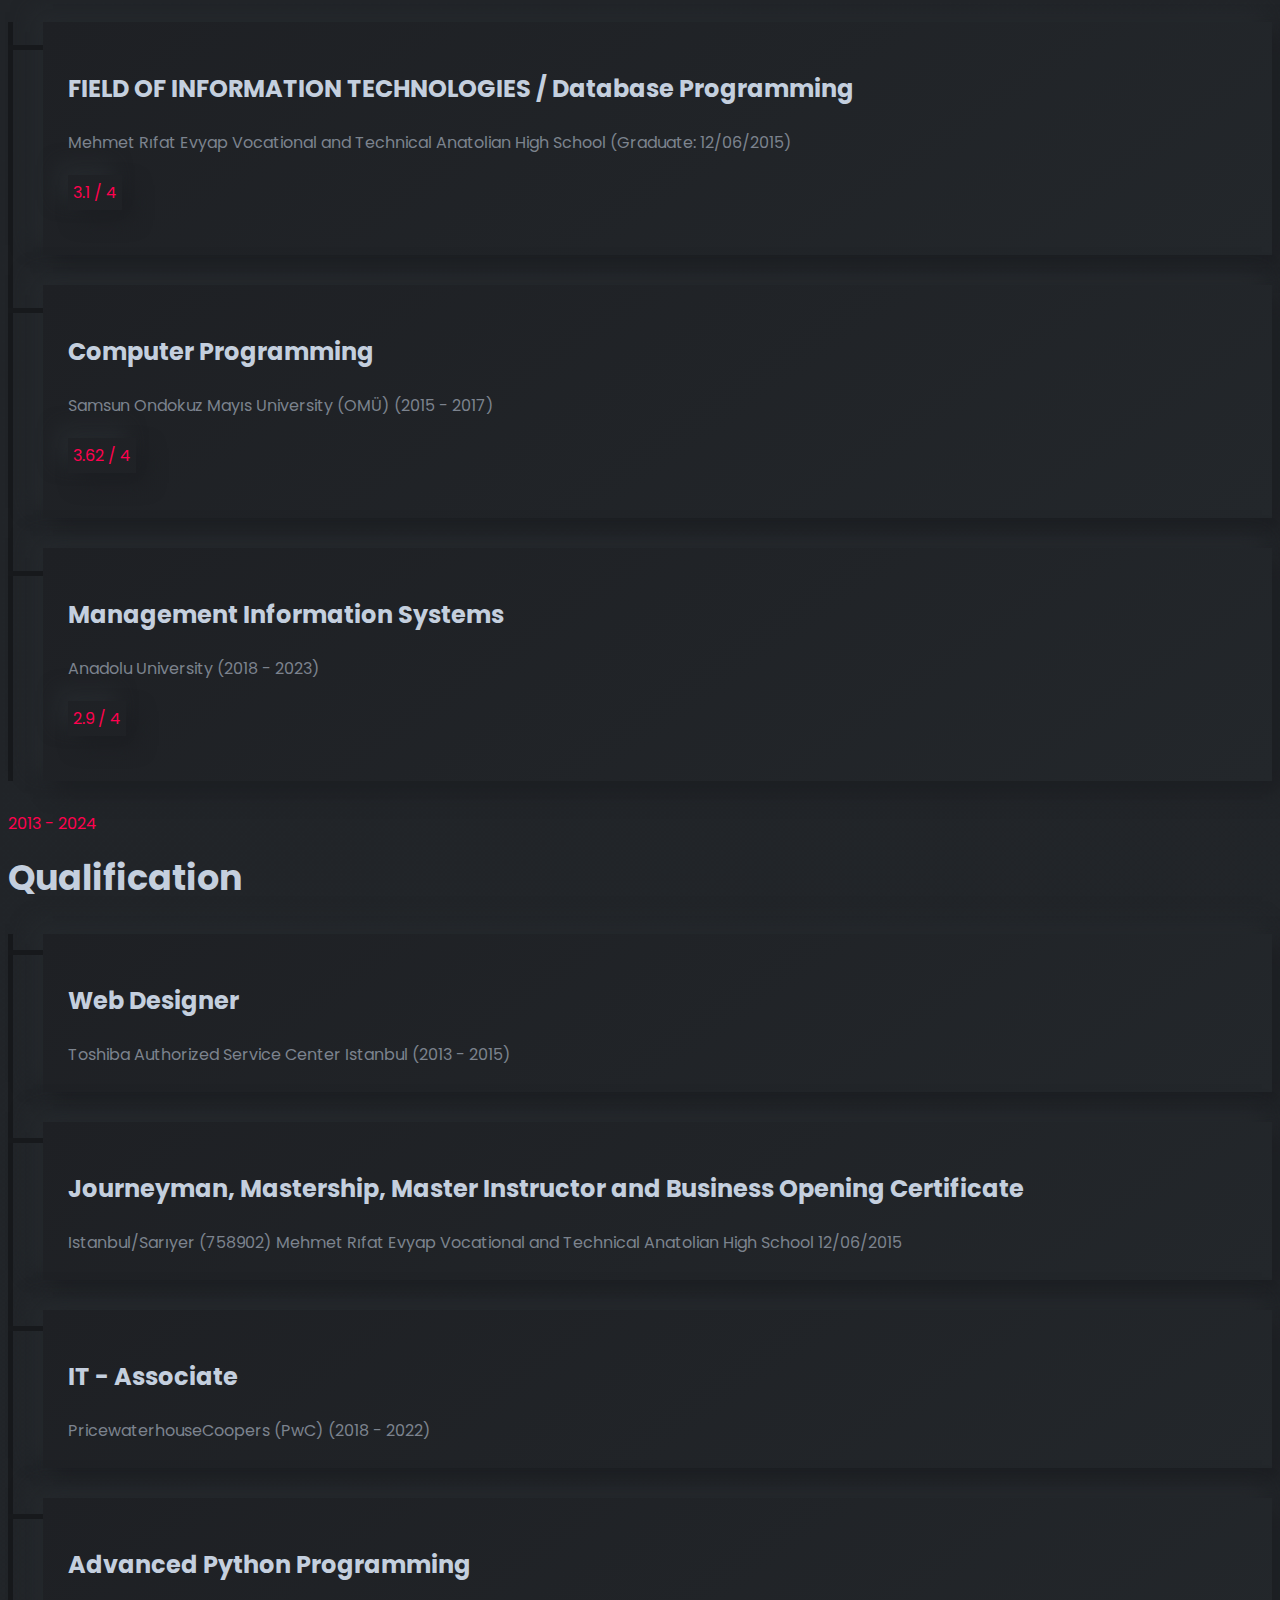
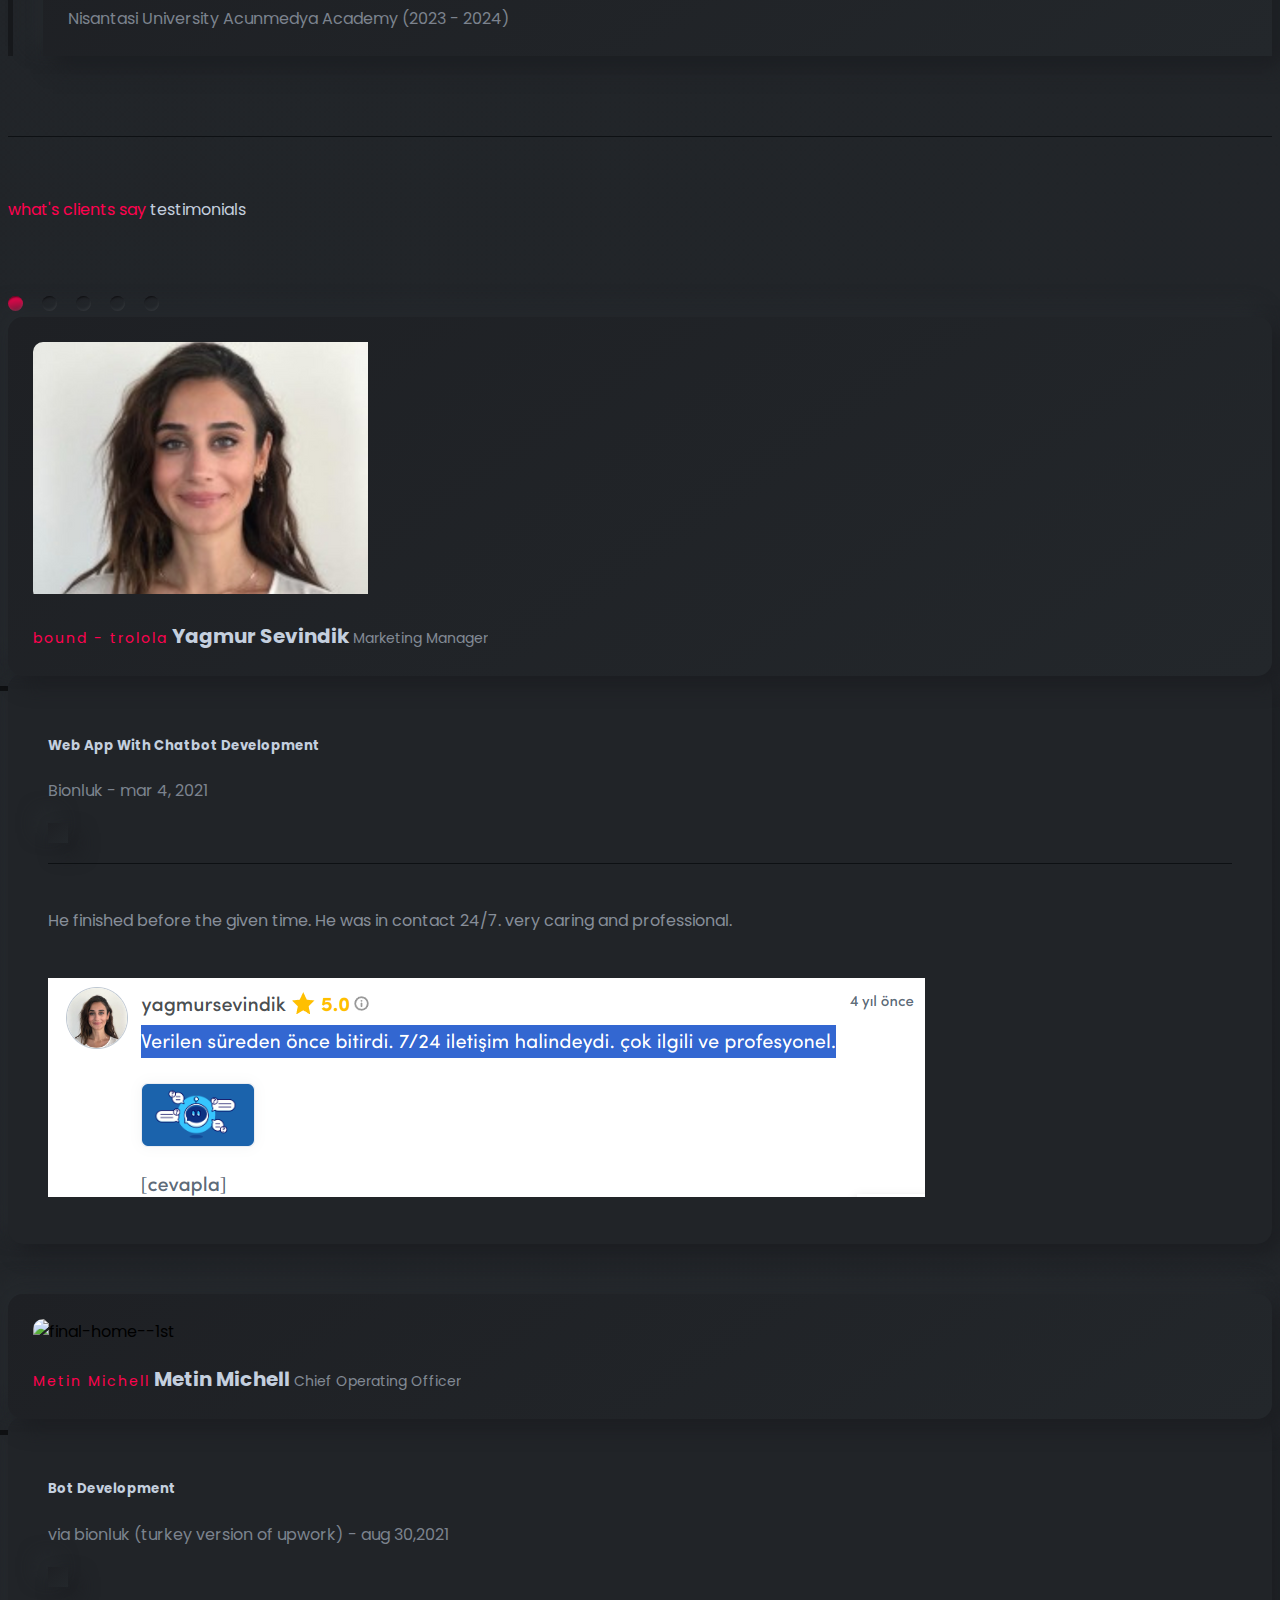
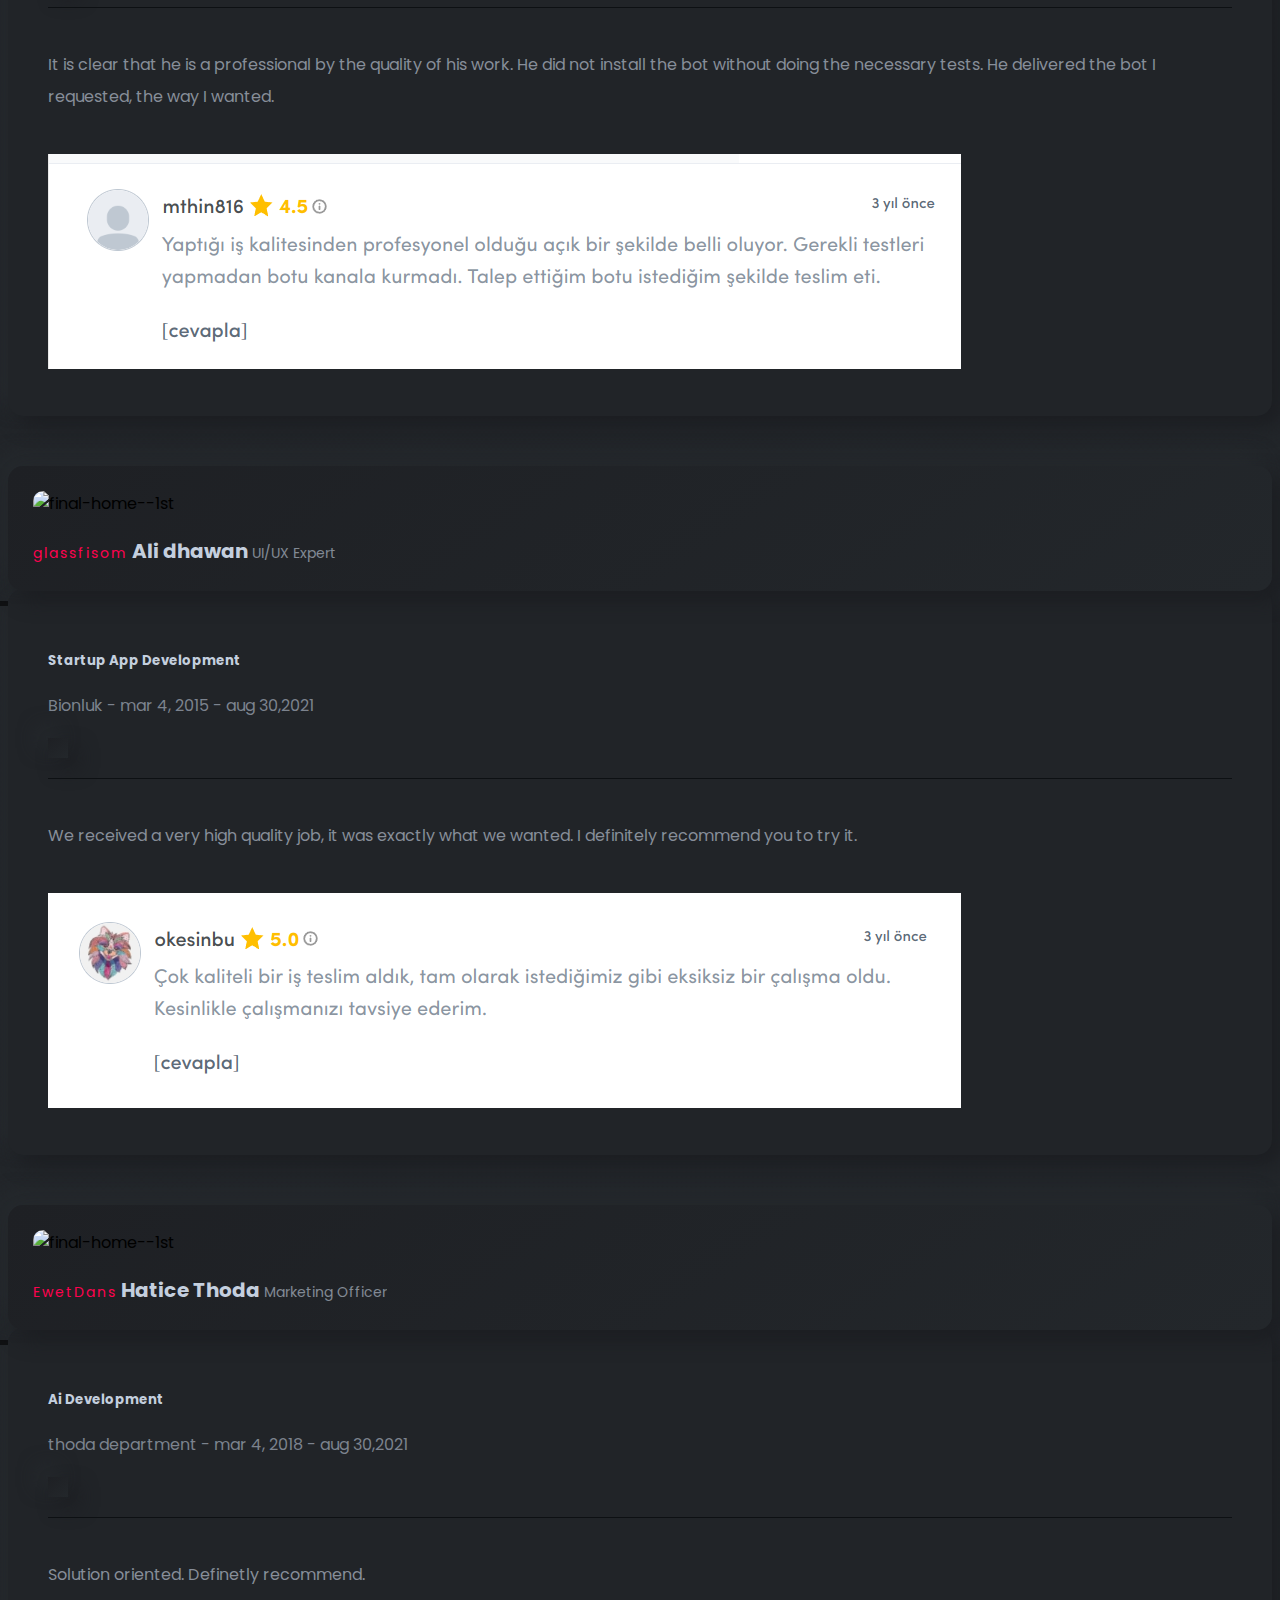
==== commit 187c466c: "changes" ====
--- a/index.html
+++ b/index.html
@@ -167,9 +167,9 @@
                                         find with me
                                     </div>
                                     <ul class="list-unstyled d-flex justify-content-between w-50">
-                                        <li><a href="#"><i class="fab fa-facebook-f fa-2x"></i></a></li>
-                                        <li><a href="#"><i class="fab fa-instagram fa-2x"></i></a></li>
-                                        <li><a href="#"><i class="fab fa-linkedin-in fa-2x"></i></a></li>
+                                        <li><a href="https://emregunner.github.io/"><i class="fab fa-github fa-2x"></i></a></li>
+                                        <li><a href="https://www.instagram.com/hermesguner/"><i class="fab fa-instagram fa-2x"></i></a></li>
+                                        <li><a href="https://www.linkedin.com/in/emre-onder-guner/"><i class="fab fa-linkedin-in fa-2x"></i></a></li>
                                     </ul>
                                 </div>
                             </div>
@@ -233,9 +233,9 @@
                                                    
                                                     <a href="https://instagram.com/hermesguner" target="_blank"><li><i class="fab fa-instagram fa-2x"></i></li></a>
                                                     <a href="https://www.linkedin.com/in/emre-onder-guner/" target="_blank"><li><i class="fab fa-linkedin-in fa-2x"></i></li></a>
-                                                    <a href="mailto:your-email@example.com" target="_blank"><li><i class="fas fa-envelope fa-2x"></i></li></a>
+                                                    <a href="mailto:emre.guner.info@yandex.com" target="_blank"><li><i class="fas fa-envelope fa-2x"></i></li></a>
                                                     <!-- Typeform Button -->
-                                                    <a href="https://www.notion.so/YourNotionPageLink" target="_blank">
+                                                    <a href="https://chessur.notion.site/90c966930dfd471d8b7cf71eda8abcea?v=9419adce12d94a508e539aa380a7c615&pvs=4" target="_blank">
                                                         <li><img src="https://upload.wikimedia.org/wikipedia/commons/4/45/Notion_app_logo.png" alt="Notion Logo" style="width: 32px; height: 32px;"></li>
                                                     </a>
                                                     
@@ -333,7 +333,6 @@
         <div class="container">
             <!-- Head Of The Section -->
             <div class="section-head text-center">
-                
                 <span class="d-block text-capitalize display-4 fw-bold">Current Projects</span>
             </div>
             <!-- Start Protfolio Projects Boxes -->
@@ -341,11 +340,11 @@
                 <div class="row">
                     <!-- Box One -->
                     <div class="col-12 col-md-6 col-xl-4">
-                        <div class="box" data-bs-toggle="modal" data-bs-target="#portfolio-pop">
+                        <div class="box" data-bs-toggle="modal" data-bs-target="#portfolio-pop" data-project-url="https://hizlidanisman.com/">
                             <div class="inner">
                                 <!-- Box Image -->
                                 <div class="image">
-                                    <img src="images/portfolio-01.jpg" alt="portfolio-01">
+                                    <img src="images/hizlidanisman.png" alt="portfolio-01">
                                 </div>
                                 <!-- Box Badges Type -->
                                 <div class="project-type d-flex justify-content-between">
@@ -364,11 +363,11 @@
                     </div>
                     <!-- Box Two -->
                     <div class="col-12 col-md-6 col-xl-4">
-                        <div class="box" data-bs-toggle="modal" data-bs-target="#portfolio-pop">
+                        <div class="box" data-bs-toggle="modal" data-bs-target="#portfolio-pop" data-project-url="https://emregunner.github.io/GMapsLeadGenLandingPage/">
                             <div class="inner">
                                 <!-- Box Image -->
                                 <div class="image">
-                                    <img src="images/portfolio-02.png" alt="portfolio-02">
+                                    <img src="images/m-portfolio-02.png" alt="portfolio-02">
                                 </div>
                                 <!-- Box Badges Types -->
                                 <div class="project-type d-flex justify-content-between">
@@ -387,11 +386,11 @@
                     </div>
                     <!-- Box Three -->
                     <div class="col-12 col-md-6 col-xl-4">
-                        <div class="box" data-bs-toggle="modal" data-bs-target="#portfolio-pop">
+                        <div class="box" data-bs-toggle="modal" data-bs-target="#portfolio-pop" data-project-url="https://emregunner.github.io/LinkedInLeadGenLandingPage/">
                             <div class="inner">
                                 <!-- Box Image -->
                                 <div class="image">
-                                    <img src="images/portfolio-03.jpg" alt="portfolio-03">
+                                    <img src="images/m-portfolio-03.png" alt="portfolio-03">
                                     
                                 </div>
                                 <!-- Box Badges Type -->
@@ -417,6 +416,7 @@
 
             <!-- POrtfolio Pop Up -->
             <div class="modal portfolio-pop" id="portfolio-pop" tabindex="1" role="dialog" aria-hidden="true">
+            
                 <div class="modal-dialog modal-dialog-centered" role="document">
                     <div class="modal-content">
                         <!-- Upper Close Button -->
@@ -445,8 +445,8 @@
                                                 <span>like this</span>
                                                 <i class="far fa-thumbs-up"></i>
                                             </a>
-                                            <a href="#">
-                                                <span>view project</span>
+                                            <a href="#" target="_blank">
+                                                <span>View Project</span>
                                                 <i class="fas fa-arrow-right"></i>
                                             </a>
                                         </div>
@@ -457,8 +457,11 @@
                             </div>
                             <!-- End of .row Body-->
                         </div>
-                    </div>
-                </div>
+                        
+                    </div>
+                </div>
+                <button id="prevProject" class="nav-arrow">Previous</button>
+                <button id="nextProject" class="nav-arrow">Next</button>
             </div>
         </div>
     </section>
@@ -650,8 +653,8 @@
                                                     <span>like this</span>
                                                     <i class="far fa-thumbs-up"></i>
                                                 </a>
-                                                <a href="#">
-                                                    <span>view project</span>
+                                                <a href="#" target="_blank">
+                                                    <span>View Project</span>
                                                     <i class="fas fa-arrow-right"></i>
                                                 </a>
                                             </div>
@@ -1677,9 +1680,9 @@
                                         Socials & Contact
                                     </div>
                                     <ul class="list-unstyled d-flex justify-content-between w-50">
-                                        <li><a href="#"><i class="fab fa-facebook-f fa-2x"></i></a></li>
-                                        <li><a href="#"><i class="fab fa-instagram fa-2x"></i></a></li>
-                                        <li><a href="#"><i class="fab fa-linkedin-in fa-2x"></i></a></li>
+                                        <li><a href="https://emregunner.github.io/"><i class="fab fa-github fa-2x"></i></a></li>
+                                        <li><a href="https://www.instagram.com/hermesguner/"><i class="fab fa-instagram fa-2x"></i></a></li>
+                                        <li><a href="https://www.linkedin.com/in/emre-onder-guner/"><i class="fab fa-linkedin-in fa-2x"></i></a></li>
                                     </ul>
                                 </div>
                             </div>
@@ -1687,7 +1690,7 @@
                         <!-- Right Side Form -->
                         <div class="col-md-7">
                             <div class="form">
-                                <form action="Get">
+                                <form action="https://formspree.io/f/mvoerong" method="post">
                                     <!-- Name & Number Input -->
                                     <div class="row">
                                         <!-- Name -->
@@ -1711,10 +1714,14 @@
                                     <label for="message">your message</label>
                                     <textarea name="message" id="message" cols="30" rows="10"></textarea>
                                     <!-- Send Button -->
+                                    
                                     <a href="#" class="send-btn">
+                                        <button class="reset-this-root" type="submit">
                                         send message
                                         <i class="fas fa-arrow-right"></i>
+                                        </button>
                                     </a>
+                                
                                 </form>
                             </div>
                         </div>
@@ -1784,6 +1791,22 @@
     <script src="js/bootstrap.min.js"></script>    
     <!-- Main Js File -->
     <script src="js/main.js"></script>
+    <script type="text/javascript">
+        (function(d, t) {
+            var v = d.createElement(t), s = d.getElementsByTagName(t)[0];
+            v.onload = function() {
+              window.voiceflow.chat.load({
+                verify: { projectID: '65ce856ee3074928b3ebcdc4' },
+                url: 'https://general-runtime.voiceflow.com',
+                versionID: 'production',
+                assistant: {
+                    stylesheet: 'https://raw.githubusercontent.com/EmreGunner/PersonalPortfolio/main/css/chatbotstyle.css' // URL of your custom stylesheet
+                  }
+              });
+            }
+            v.src = "https://cdn.voiceflow.com/widget/bundle.mjs"; v.type = "text/javascript"; s.parentNode.insertBefore(v, s);
+        })(document, 'script');
+      </script>
 </body>
 
 </html>